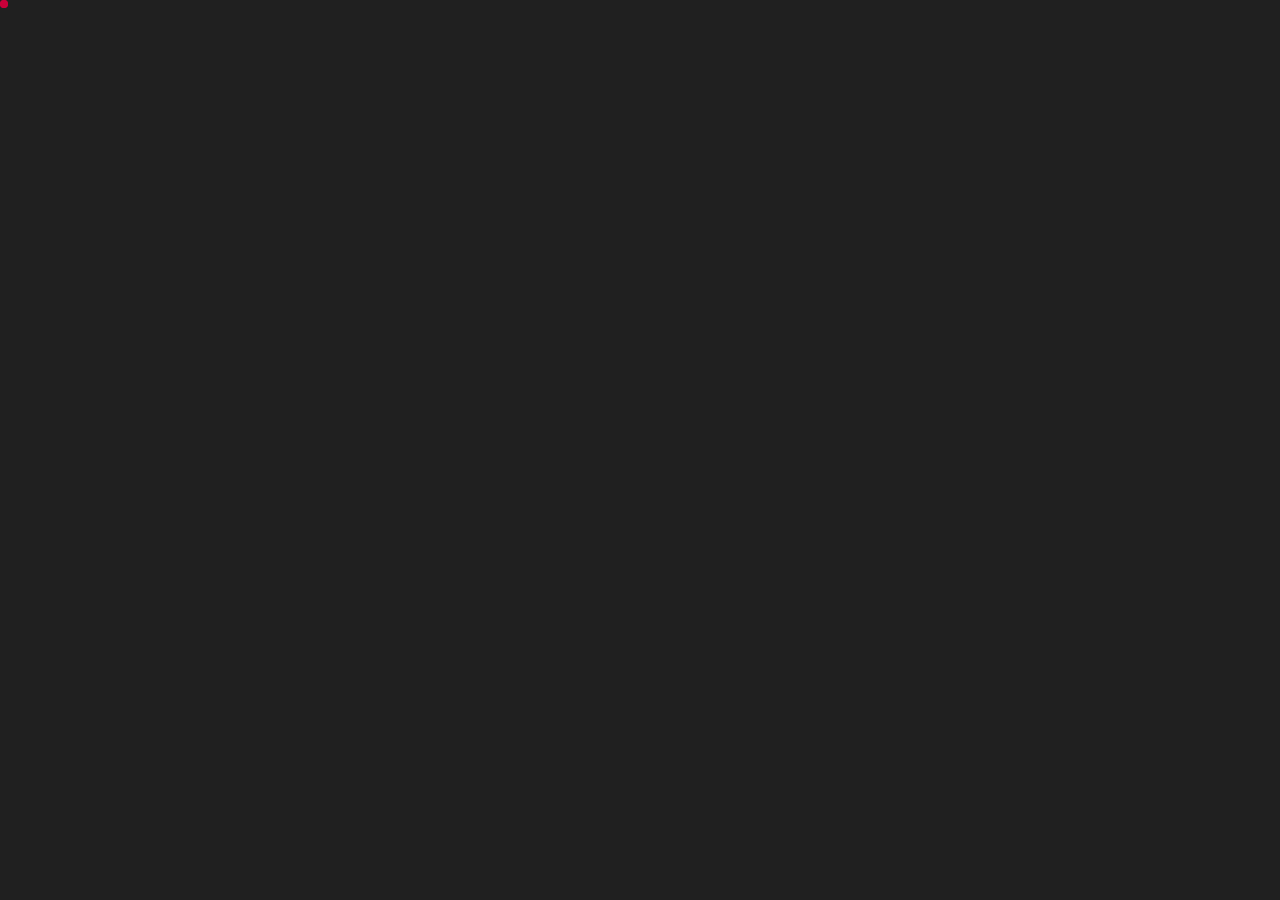
==== index.html @ 54d13640 "Add files via upload" ====
<!DOCTYPE html>
<html lang="en">

<head>
	<meta charset="UTF-8">
	<meta name="viewport" content="width=device-width, initial-scale=1.0">
	<meta name="description" content="Abinandh MJ - Portfolio" />
	<meta name="keywords"
		content="creative portfolio, online resume, personal, portfolio, professional cv, responsive portfolio, resume, resume theme, vcard" />
	<meta name="author" content="abinandh mj" />
	<title>Abinandh MJ - Portfolio</title>
	<!--favicon-img-->
	<link rel="icon" type="image/png" href="images/logo.png">
	<!--favicon-img-->
	<!--main css file should not be removed -->
	<link rel="stylesheet" href="css/index.css">
	<link rel="stylesheet" href="css/form.css">
	<!--main css file-->
	<script src="https://cdnjs.cloudflare.com/ajax/libs/gsap/3.2.6/gsap.min.js"></script>
	<!-- Font awesome 6.4.0  CDN -->
	<link rel="stylesheet" href="https://cdnjs.cloudflare.com/ajax/libs/font-awesome/6.4.0/css/all.min.css"
		integrity="sha512-iecdLmaskl7CVkqkXNQ/ZH/XLlvWZOJyj7Yy7tcenmpD1ypASozpmT/E0iPtmFIB46ZmdtAc9eNBvH0H/ZpiBw=="
		crossorigin="anonymous" referrerpolicy="no-referrer" />
</head>

<body>
	<!--contains all the div-->
	<div id="all">
		<!--mouse  follower-->
		<div class="cursor"></div>
		<!--mouse  follower-->
		<!--loader-->
		<div id="preloader" class="color"></div>
		<!--loader-end-->
		<!--link-screen-->
		<div id="breaker">
		</div>
		<div id="breaker-two">
		</div>
		<!--link-screen-->
		<!--Main-Section-->
		<!--Navigator-fullscreen-->
		<div id="navigation-content">
			<div class="logo">
				<img src="images/logo.png" alt="logo">
			</div>
			<div class="navigation-close">
				<span class="close-first"></span>
				<span class="close-second"></span>
			</div>
			<div class="navigation-links">
				<a href="#" data-text="HOME" id="home-link">HOME</a>
				<a href="#" data-text="ABOUT" id="about-link">ABOUT</a>
				<a href="#" data-text="PORTFOLIO" id="portfolio-link">PORTFOLIO</a>
				<a href="#" data-text="CONTACT" id="contact-link">CONTACT</a>
			</div>
		</div>
		<!--Navigator-Fullscreen END-->
		<!--Home Page-->
		<!--Menubar-->
		<div id="navigation-bar">
			<img src="images/logo.png" alt="logo">
			<div class="menubar">
				<span class="first-span"></span>
				<span class="second-span"></span>
				<span class="third-span"></span>
			</div>
		</div>
		<!--Menubar End-->
		<!--Header-->
		<div id="header">
			<div id="particles"></div>
			<!--Social Media Links-->
			<div class="social-media-links">
				<a href="https://www.instagram.com/iammcnandh" target="_blank"><img src="images/instagram logo.png"
						class="social-media"
						alt="instagram-logo"></a><!--Your instagram homepage link inser in place of "#"-->
				<a href="https://www.facebook.com/people/Mc-Nandh/100064316911674/?ref=py_c" target="_blank"><img
						src="images/facebook logo.png" class="social-media" alt="facebook-logo"></a>
				<a href="https://www.linkedin.com/in/abinandhmj/" target="_blank"><img src="images/linkedin logo.png"
						class="social-media" alt="linkedin-logo"></a>
				<a href="https://twitter.com/Abinandh_mj" target="_blank"><img src="images/twitter logo.png"
						class="social-media" alt="twitter-logo"></a>
				<a href="https://github.com/AbinandhMJ" target="_blank"><img src="images/github-mark-white.svg"
						class="social-media" alt="github-logo"></a>
				<a href="https://stackoverflow.com/users/18146616/abinandh-mj" target="_blank"><svg aria-hidden="true"
						alt="stackoverflow-logo" class="svg-icon iconLogoGlyphSm social-media" width="19" height="22"
						viewBox="0 0 19 22">
						<path d="M16 20v-6h2v8H0v-8h2v6h14Z" fill="#C1BEBC"></path>
						<path
							d="m12.72 0-1.57 1.17L17 9.05l1.57-1.18L12.72 0ZM4 18h10v-2H4v2Zm11.4-7.08L7.86 4.64l1.25-1.5 7.54 6.28-1.25 1.5Zm-10-1.91 8.9 4.14.82-1.78-8.9-4.14L5.4 9Zm8.63 6.27-9.9-1.67.4-1.92 9.63 1.92-.13 1.67Z"
							fill="#FFFF"></path>
					</svg></a>
			</div>
			<!--Social Media Links end-->
			<div class="header-content">
				<div class="header-content-box">
					<div class="firstline"><span class="color">Abinandh </span>MJ</div>
					<div class="secondline">
						I'm a
						<span class="txt-rotate color" data-period="1200"
							data-rotate='[ " Web Developer.", " Web Designer.", " Freelancer." ]'></span>
						<span class="slash">|</span>
					</div>
					<div class="contact">
						<a href="mailto:abinandhmurukesan@gmail.com"><img src="images/mail.png" alt="email-pic"
								class="contactpic"></a>
						<a href="tel:+919443802105"><img src="images/call.png" alt="phone-pic" class="contactpic"></a>
					</div>
				</div>
			</div>
		</div>
		<!--Header End-->
		<!--HomePage End-->
		<!--Main-Section End-->
		<!--about-->
		<div id="about">
			<div class="color-changer">
				<div class="color-panel">
					<img src="images/gear.png" alt="">
				</div>
				<div class="color-selector">
					<div class="heading">Custom Colors</div>
					<div class="colors">
						<ul>
							<li>
								<a href="#0" class="color-red " title="color-red"></a>
							</li>
							<li>
								<a href="#0" class="color-purple" title="color-purple"></a>
							</li>
							<li>
								<a href="#0" class="color-malt" title="color-malt"></a>
							</li>
							<li>
								<a href="#0" class="color-green" title="color-green"></a>
							</li>
							<li>
								<a href="#0" class="color-blue" title="color-blue"></a>
							</li>
							<li>
								<a href="#0" class="color-orange" title="color-orange"></a>
							</li>
						</ul>
					</div>
				</div>
			</div>
			<!--about content-->
			<div id="about-content">
				<div class="about-header">
					About <span class="color">Me</span>
					<span class="header-caption">Get to Know <span class="color"> me.</span></span>
				</div>
				<div class="about-main">
					<div class="about-first-paragraph wow">
						<!--about description-->
						<span class="about-first-line">
							I'm creative
							<span class="color">Web Developer</span>
							based in Kanyakumari, TamilNadu , INDIA </span>
						<br>
						<span class="about-second-line"> Engineering graduate with a strong foundation in electronics
							and
							communication. Skilled in Web Development, Python, PHP, and
							WordPress. Former Python Intern Trainee, currently a WordPress
							Developer at Digitally Agile Plus. Seeking software developer roles to
							contribute my skills and grow professionally.</span>
						<div class="cv">
							<a href="./images/Abinandh_MJ_Resume.pdf" download><button>Download <span
										class="colors">CV</span></button></a>
						</div>
					</div>
					<!--about picture-->
					<div class="about-img">
						<img src="images/profile.png" alt="Your Image">
					</div>
				</div>

			</div>
			<!--services start-->
			<div id="services">
				<div class="color-changer">
					<div class="color-panel">
						<img src="images/gear.png" alt="">
					</div>
					<div class="color-selector">
						<div class="heading">Custom Colors</div>
						<div class="colors">
							<ul>
								<li>
									<a href="#0" class="color-red " title="color-red"></a>
								</li>
								<li>
									<a href="#0" class="color-purple" title="color-purple"></a>
								</li>
								<li>
									<a href="#0" class="color-malt" title="color-malt"></a>
								</li>
								<li>
									<a href="#0" class="color-green" title="color-green"></a>
								</li>
								<li>
									<a href="#0" class="color-blue" title="color-blue"></a>
								</li>
								<li>
									<a href="#0" class="color-orange" title="color-orange"></a>
								</li>
							</ul>
						</div>
					</div>
				</div>
				<!--services header-->
				<div class="services-heading wow">
					<span class="color">My</span> Services
				</div>
				<!--services header end-->
				<!--services content-->
				<div class="services-content">
					<div class="service-one service wow">
						<div class="service-img">
							<img src="images/coding.png" alt="service-one">
						</div>
						<div class="service-description">
							<h2>Web Designing</h2>
							<p>creating visually appealing and user-friendly websites that effectively communicate your
								brand's message and value proposition.</p>
						</div>
					</div>
					<div class="service-two service wow">
						<div class="service-img">
							<img src="images/website maintenance.png" alt="service-two">
						</div>
						<div class="service-description">
							<h2>Website Maintenance</h2>
							<p>Providing ongoing maintenance services to ensure the website remains up-to-date, secure,
								and functioning properly.</p>
						</div>
					</div>
					<div class="service-three service wow">
						<div class="service-img">
							<img src="images/bulb.png" alt="service-three">
						</div>
						<div class="service-description">
							<h2>Creative Design</h2>
							<p>crafting visually stunning and user-friendly websites that effectively communicate your
								brand's message.</p>
						</div>
					</div>
				</div>
			</div>
			<!--services content end-->
			<!--services end-->
			<div id="skills">
				<div class="skills-header">
					My <span class="color"> Skills</span>
				</div>
				<div class="skills-content " style="text-align: center;">
					<div class="skill-html skill">
						<div class="skill-text">
							<div class="html">
								HTML/CSS
							</div>
						</div>
						<div class="html-prog wow prog">
							<div class="html-progress wow">95%</div>
						</div>
					</div>
					<div class="skill-html skill">
						<div class="skill-text">
							<div class="html">
								SASS/BOOTSTRAP
							</div>
						</div>
						<div class="html-prog wow prog">
							<div class="js-progress wow">90%</div>
						</div>
					</div>
					<div class="skill-html skill">
						<div class="skill-text">
							<div class="html">
								Javascript/jQuery/Ajax
							</div>
						</div>
						<div class="html-prog wow prog">
							<div class="adobe-progress wow">83%</div>
						</div>
					</div>
					<div class="skill-html skill">
						<div class="skill-text">
							<div class="html">
								Wordpress
							</div>
						</div>
						<div class="html-prog wow prog">
							<div class="php-progress wow">87%</div>
						</div>
					</div>
					<div class="skill-html skill">
						<div class="skill-text">
							<div class="html">
								PHP
							</div>
						</div>
						<div class="html-prog wow prog">
							<div class="jquery-progress wow">94%</div>
						</div>
					</div>
					<div class="skill-html skill">
						<div class="skill-text">
							<div class="html">
								PYTHON
							</div>
						</div>
						<div class="html-prog wow prog">
							<div class="seo-progress wow">84%</div>
						</div>
					</div>
				</div>
				<!--copyright-section-->
				<div class="footer">
					<div class="footer-text">
						<p style="text-align: center"> Copyright &copy;
							<script>document.write(new Date().getFullYear())</script> Ab<span class="color">!</span>nand
							MJ <span class="color
                    ">|</span> All Rights Reserved
						</p>
					</div>
				</div>
				<!--copyright-section-->
			</div>
			<!--about end-->
			<!--portfolio-->
			<div id="portfolio">
				<div class="color-changer">
					<div class="color-panel">
						<img src="images/gear.png" alt="">
					</div>
					<div class="color-selector">
						<div class="heading">Custom Colors</div>
						<div class="colors">
							<ul>
								<li>
									<a href="#0" class="color-red " title="color-red"></a>
								</li>
								<li>
									<a href="#0" class="color-purple" title="color-purple"></a>
								</li>
								<li>
									<a href="#0" class="color-malt" title="color-malt"></a>
								</li>
								<li>
									<a href="#0" class="color-green" title="color-green"></a>
								</li>
								<li>
									<a href="#0" class="color-blue" title="color-blue"></a>
								</li>
								<li>
									<a href="#0" class="color-orange" title="color-orange"></a>
								</li>
							</ul>
						</div>
					</div>
				</div>
				<div class="portfolio-header"> <span class="color"> My </span> Portfolio
					<span class="header-caption"> Some Of My <span class="color"> Works</span></span>
				</div>
				<div id="portfolio-content">
					<div class="portfolio portfolio-first">
						<div class="portfolio-image">
							<img src="images/portfolio-first.png" alt="portfolio-first">
						</div>
						<div class="portfolio-text">
							<h2>Wordpress Website</h2>
							<p>I had the opportunity to work on a WordPress project that was specifically designed for a
								hospital. This project was a complete build from scratch, which meant that I had the
								opportunity to design and develop it entirely on my own</p>
							<div class="button"><a href="http://doctorcarehousevisitservice.com/"
									target="_blank"><button><span class="index"> View Project<i
												class="gg-arrow-right"></i></span></button></a></div>
						</div>
					</div>
					<div class="portfolio portfolio-firstask">
						<div class="portfolio-image">
							<img src="images/siddhisiddha.png" alt="portfolio-first">
						</div>
						<div class="portfolio-text">
							<h2>Wordpress Website</h2>
							<p>I had the opportunity to work on a WordPress project that was specifically designed for a
								Siddha Ayurvedha hospital located at Chennai, TamilNadu. This project was a complete
								build from scratch, which meant that I had the
								opportunity to design and develop it entirely on my own</p>
							<div class="button"><a href="https://siddhisiddha.com/" target="_blank"><button><span
											class="index"> View Project<i
												class="gg-arrow-right"></i></span></button></a></div>
						</div>
					</div>
				</div>
				<!--copyright-section You Can Remove After Downloading-->
				<div class="footer">
					<div class="footer-text">
						<p style="text-align: center"> Copyright &copy;
							<script>document.write(new Date().getFullYear())</script> Ab<span class="color">!</span>nand
							MJ <span class="color
                        ">|</span> All Rights Reserved
						</p>
					</div>
				</div>
				<!--copyright-section-->
			</div>
			<!--portfolio end-->
			<!--blog-->
			<!-- <div id="blog">
            <div class="color-changer">
                <div class="color-panel">
                    <img src="images/gear.png" alt="">
                </div>
                <div class="color-selector">
                    <div class="heading">Custom Colors</div>
                    <div class="colors">
                        <ul >
                        <li>
                            <a href="#0" class="color-red " title="color-red"></a>
                        </li>
                        <li>
                            <a href="#0" class="color-purple" title="color-purple"></a>
                        </li>
                        <li>
                            <a href="#0" class="color-malt" title="color-malt"></a>
                        </li>
                        <li>
                            <a href="#0" class="color-green" title="color-green"></a>
                        </li>
                        <li>
                            <a href="#0" class="color-blue" title="color-blue"></a>
                        </li>
                        <li>
                            <a href="#0" class="color-orange" title="color-orange"></a>
                        </li>
                        </ul>
                    </div>
                </div>
                </div>
        <div class="blog-header"> Blogs</span>
            <span class ="header-caption"> My Latest <span class="color"> blog posts.</span></span></div>
            <div class="blog-content">
                 <div class="blogs">
                     <a href="#">
                     <div class="img">
                        <img src="images/post-one.jpg" alt="blog-one">
                        <div class="blog-date">8 May,20</div>
                     </div>
                     <div class="blog-text">
                         <h3>Harleys In Hawaai</h3>
                         <p>Lorem ipsum dolor sit amet consectetur adipisicing elit. Possimus alias dolore recusandae illum, corrupti quo 
                             veniam saepe aliquid! Quis voluptates ratione consequuntur vel, perferendis cum provident? Magnam fugiat voluptas
                              libero.</p>
                     </div></a>
                 </div>      
                 <div class="blogs">
                    <a href="#">
                    <div class="img">
                        <img src="images/post-two.jpg" alt="blog-two">
                        <div class="blog-date">16 Jan,20</div>
                    </div>
                    <div class="blog-text">
                        <h3>Key To Be Productive</h3>
                        <p>Lorem ipsum dolor, sit amet consectetur adipisicing elit. Incidunt maiores, 
                            recusandae cupiditate ducimus a non tempora, architecto obcaecati eaque ipsum assumenda harum dolorum iusto tenetur
                             eius eligendi dolor magnam sit!</p>
                    </div></a>
                </div>      
                <div class="blogs">
                    <a href="#">
                    <div class="img">
                        <img src="images/post-three.jpg" alt="blog-three">
                        <div class="blog-date">30 Nov,19</div>
                    </div>
                    <div class="blog-text">
                        <h3>Caffeine Addict</h3>
                        <p>Lorem ipsum, dolor sit amet consectetur adipisicing elit. Nemo nostrum impedit 
                            ipsam perspiciatis ratione sapiente quasi optio reprehenderit, labore consequuntur suscipit cum quas.
                             Officiis dolorem asperiores, ut necessitatibus quas doloremque?</p>
                    </div></a>
                </div>
                <div class="blogs">
                    <a href="#">
                    <div class="img">
                        <img src="images/post-four.jpg" alt="blog-four">
                        <div class="blog-date">6 Jul,19</div>
                    </div>
                    <div class="blog-text">
                        <h3>Web Development</h3>
                        <p>Lorem ipsum dolor sit amet consectetur adipisicing elit. Dolorem, veniam ratione quam vitae,
                             quibusdam explicabo rem debitis velit ipsa repellat, impedit nulla fuga? Amet corporis praesentium quae.
                              Sed, quibusdam necessitatibus.</p>
                    </div></a>
                </div>  
                <div class="blogs">
                    <a href="#">
                    <div class="img">
                        <img src="images/post-five.jpg" alt="blog-five">
                        <div class="blog-date">1 Jun,19</div>
                    </div>
                    <div class="blog-text">
                        <h3>Work From Home</h3>
                        <p>Lorem ipsum dolor sit amet consectetur adipisicing elit. Fuga sunt eum necessitatibus rem 
                            dignissimos nulla mollitia cumque, provident officiis non vitae? Animi aut doloremque illum, soluta hic minus 
                            sint explicabo..</p>
                    </div></a>
                </div>  
                <div class="blogs">
                    <a href="#">
                    <div class="img">
                        <img src="images/post-six.jpg" alt="blog-six">
                        <div class="blog-date">28 Feb,19</div>
                    </div>
                    <div class="blog-text">
                        <h3>Business Trip</h3>
                        <p>Lorem ipsum dolor sit amet consectetur adipisicing elit. Explicabo tempora dolorum fuga ratione, unde, 
                            ex quaerat iste numquam nemo nihil nobis rem sint quia recusandae dignissimos quos ut rerum nam.</p>
                    </div></a>
                </div>        
            </div> -->
			<!--copyright-section You Can Remove After Downloading-->
			<!-- <div class="footer">
                <div class="footer-text">
                    <p style="text-align: center"> Copyright &copy; <script>document.write(new Date().getFullYear())</script> Ab<span class="color">!</span>nand MJ <span class="color
                        ">|</span> All Rights Reserved</p>
                </div>
               </div> -->
			<!--copyright-section-->
		</div>
		<!--blog end-->
		<!--contact-->
		<div id="contact">
			<div class="color-changer">
				<div class="color-panel">
					<img src="images/gear.png" alt="">
				</div>
				<div class="color-selector">
					<div class="heading">Custom Colors</div>
					<div class="colors">
						<ul>
							<li>
								<a href="#0" class="color-red " title="color-red"></a>
							</li>
							<li>
								<a href="#0" class="color-purple" title="color-purple"></a>
							</li>
							<li>
								<a href="#0" class="color-malt" title="color-malt"></a>
							</li>
							<li>
								<a href="#0" class="color-green" title="color-green"></a>
							</li>
							<li>
								<a href="#0" class="color-blue" title="color-blue"></a>
							</li>
							<li>
								<a href="#0" class="color-orange" title="color-orange"></a>
							</li>
						</ul>
					</div>
				</div>
			</div>
			<div class="contact-header">Contact <span class="color"> Me</span>
				<div class="contact-header-caption"> <span class="color"> Get</span> In Touch.</div>
			</div>
			<div class="contact-content">
				<!--Contact form-->
				<div class="contact-form">
					<div class="form-header">
						Message Me
					</div>
					<form id="myForm" method="post" action="send-email.php">
						<div class="input-line">
							<input id="name" name="name" type="text" placeholder="Name" class="input-name" required>
							<input id="email" name="email" type="email" placeholder="Email" class="input-name" required>
						</div>
						<input id="subject" name="subject" type="text" placeholder="Subject" class="input-subject"
							required>
						<textarea id="body" name="body" class="input-textarea" placeholder="Message"
							required></textarea>
						<button class="button">
							<span type="submit" id="submit" value="send">Submit</span>
							<span class="loading"><i class="fa fa-refresh"></i></span>
							<span class="check"><i class="fa fa-check"></i></span>
						</button>
					</form>
				</div>
				<!--Contact form-->
				<!--Contact information-->
				<div class="contact-info">
					<div class="contact-info-header">
						Contact Info
					</div>
					<div class="contact-info-content">
						<div class="contect-info-content-line">
							<img src="./images/icon-name.png" class="icon" alt="name-icon">
							<div class="contact-info-icon-text">
								<h6>Name</h6>
								<p>Abinandh MJ</p>
							</div>
						</div>
						<div class="contect-info-content-line">
							<img src="./images/icon-location.png" class="icon" alt="location-icon">
							<div class="contact-info-icon-text">
								<h6>Location</h6>
								<p>Kanyakumari, TamilNadu, India</p>
							</div>
						</div>
						<div class="contect-info-content-line">
							<img src="./images/icon-phone.png" class="icon" alt="phone-icon">
							<div class="contact-info-icon-text">
								<h6>Call</h6>
								<p><a href="tel:+919443802105">+919443802105</a></p>
							</div>
						</div>

						<div class="contect-info-content-line">
							<img src="./images/icon-email.png" class="icon" alt="email-icon">
							<div class="contact-info-icon-text">
								<h6>Email</h6>
								<p><a href="mailto:abinandhmurukesan@gmail.com">abinandhmurukesan@gmail.com</a></p>
							</div>
						</div>
					</div>
					<!--Contact information end-->
				</div>
			</div>
			<!--copyright-section You Can Remove After Downloading-->
			<div class="footer">
				<div class="footer-text">
					<!-- <img src="./images/copyright.png" alt="copyright-img" class="images" height="14px"> -->
					<p style="text-align: center"> Copyright &copy;
						<script>document.write(new Date().getFullYear())</script> Ab<span class="color">!</span>nand MJ
						<span class="color
                                ">|</span> All Rights Reserved
					</p>
				</div>
			</div>
			<!--copyright-section-->
		</div>
		<!--contact end-->
	</div>
	<!--all the divisions-->
	<script src="js/jquery.min.js"></script>
	<script src="js/particles.js"></script>
	<script src="js/particles.min.js"></script>
	<script src="js/index.js"></script>
	<script src="js/validate.js"></script>
	<script src="js/form.js"></script>
	<!--particles script-->
	<script>
		particlesJS("particles", { "particles": { "number": { "value": 40, "density": { "enable": true, "value_area": 800 } }, "color": { "value": "#ffffff" }, "shape": { "type": "circle", "stroke": { "width": 0, "color": "#000000" }, "polygon": { "nb_sides": 5 }, "image": { "src": "img/github.svg", "width": 100, "height": 100 } }, "opacity": { "value": 0.5, "random": false, "anim": { "enable": false, "speed": 1, "opacity_min": 0.1, "sync": false } }, "size": { "value": 3, "random": true, "anim": { "enable": false, "speed": 40, "size_min": 0.1, "sync": false } }, "line_linked": { "enable": true, "distance": 150, "color": "#ffffff", "opacity": 0.4, "width": 1 }, "move": { "enable": true, "speed": 6, "direction": "none", "random": false, "straight": false, "out_mode": "out", "bounce": false, "attract": { "enable": false, "rotateX": 600, "rotateY": 1200 } } }, "interactivity": { "detect_on": "canvas", "events": { "onhover": { "enable": true, "mode": "repulse" }, "onclick": { "enable": true, "mode": "push" }, "resize": true }, "modes": { "grab": { "distance": 400, "line_linked": { "opacity": 1 } }, "bubble": { "distance": 400, "size": 40, "duration": 2, "opacity": 8, "speed": 3 }, "repulse": { "distance": 200, "duration": 0.4 }, "push": { "particles_nb": 4 }, "remove": { "particles_nb": 2 } } }, "retina_detect": true });
	</script>

</body>

</html>
---- css/index.css ----
@import url('https://fonts.googleapis.com/css?family=Raleway:300&display=swap');
@import url('https://fonts.googleapis.com/css?family=Monoton&display=swap');
@import url('https://fonts.googleapis.com/css?family=Poppins:500&display=swap');

* {
    padding: 0%;
    margin: 0%;
    box-sizing: border-box;
}

::-webkit-scrollbar {
    width: 4px;
    color: #c70039;
    transition: all .4s ease;
}

::-webkit-scrollbar-thumb {
    background: #c70039;
    border-radius: 4px;
    width: 4px;
    transition: all .4s ease;
}

::-webkit-scrollbar-track {
    background: #101010;
    border-radius: 4px;
    width: 4px;
}

input::-webkit-outer-spin-button,
input::-webkit-inner-spin-button {
    -webkit-appearance: none;
    margin: 0;
}

/* Firefox */
input[type=number] {
    -moz-appearance: textfield;
}

html {
    background: #101010;

}

/* #loader{
      display: flex;
      align-items: center;
      justify-content: center;
      flex-direction: column;
      height:100vh;
      position: fixed;
      z-index:100;
      font-family: poppins;
      background-color: #202020;
      color: whitesmoke;
      font-size: 70px;
      width: 100%;
  } */

#preloader {
    position: fixed;
    inset: 0;
    z-index: 9999;
    overflow: hidden;
    background: #202020;
    transition: all 0.6s ease-out;
    width: 100%;
    height: 100vh;
}

#preloader:before,
#preloader:after {
    content: "";
    position: absolute;
    border: 4px solid rgb(199, 0, 57);
    border-radius: 50%;
    animation: animate-preloader 2s cubic-bezier(0, 0.2, 0.8, 1) infinite;
}

#preloader:after {
    animation-delay: -0.5s;
}

@keyframes animate-preloader {
    0% {
        width: 10px;
        height: 10px;
        top: calc(50% - 5px);
        left: calc(50% - 5px);
        opacity: 1;
    }

    100% {
        width: 72px;
        height: 72px;
        top: calc(50% - 36px);
        left: calc(50% - 36px);
        opacity: 0;
    }
}

body {
    user-select: none;
    height: auto;
    overflow-x: hidden;
    width: 100%;
    background: #171717;
}

#header {
    background: #171717;
    height: 100vh;
    width: 100%;
    ;
    overflow: hidden;
    animation: scale 1.5s ease;
    position: relative;
    display: block;
}

#particles {
    position: absolute;
    top: 0;
    left: 0;
    height: 100%;
    width: 100vw;
    background-size: cover;
    background-position: 50% 50%;
    display: block;
}

#navigation-content {
    height: 100vh;
    width: 100%;
    position: fixed;
    z-index: 5;
    background-color: #020202;
    transform: translateY(-200%);
    display: flex;
    flex-direction: column;
    align-items: center;
    justify-content: center;
}

#navigation-bar {
    position: fixed;
    height: 100px;
    width: 100%;
    z-index: 3;
    padding: 10px;
    background: transparent;
    overflow: hidden;
}

.menubar {
    position: absolute;
    right: 4%;
    top: 40%;
    cursor: pointer;
    opacity: .8;
    transition: all .4s ease;
}

.menubar span {
    position: relative;
    background-color: transparent;
    height: 2px;
    width: 20px;
    display: block;
    margin: 6px;
    border-radius: 20px;
}

.menubar .first-span {
    width: 35px;
}

.menubar .first-span::before {
    content: "";
    position: absolute;
    height: 100%;
    width: 50%;
    top: 0;
    right: 0;
    background-color: whitesmoke;
    transition: all .5s ease;

}

.menubar .second-span {
    width: 35px;
}

.menubar .second-span::before {
    content: "";
    position: absolute;
    height: 100%;
    width: 75%;
    top: 0;
    right: 0;
    background-color: whitesmoke;
    transition: all .3s ease;
}

.menubar .third-span {
    width: 35px;
}

.menubar .third-span::before {
    content: "";
    position: absolute;
    height: 100%;
    width: 100%;
    top: 0;
    right: 0;
    background-color: whitesmoke;
    transition: all .3s ease;
}

.menubar:hover .second-span::before,
.menubar:hover .first-span::before {
    width: 100%;
}

.menubar:hover {
    opacity: 1;
}

.close-first,
.close-second {
    height: 2px;
    width: 35px;
    background-color: whitesmoke;
    display: block;
    margin: 4px;
    cursor: pointer;
    padding: 1px;
    border-radius: 20px;
}

.close-first {
    transform: rotate(45deg);
}

.close-second {
    transform: rotate(-45deg);
}

.navigation-close {
    position: absolute;
    top: 6%;
    right: 4%;
    padding: 10px;
    cursor: pointer;
    transition: all.3s ease;
    opacity: .8;
}

.navigation-close:hover {
    opacity: 1;
    transform: rotate(90deg);
}

.logo img {
    height: 80px;
    position: absolute;
    top: 3%;
    left: 2.5%;
    opacity: .8;
    z-index: 2;
    cursor: pointer;
    transition: all .4s ease;
}

.logo img:hover {
    opacity: 1;
    transform: rotate(-45deg);
}

#navigation-bar img {
    height: 80px;
    position: absolute;
    ;
    top: 15%;
    left: 2.5%;
    opacity: .8;
    transition: all .4s ease;
}

#navigation-bar img:hover {
    opacity: 1;
    transform: rotate(-45deg);
}

.header-image img {
    height: 100vh;
    float: right;
}

.header-image {
    float: right;
    height: auto;
    background-size: cover;
    background-position: center;
    width: 40%;
    height: 100vh;

}

.header-content {
    height: 100vh;
    width: 100%;
    float: left;
    display: flex;
    position: absolute;
    align-items: center;
    justify-content: center;
    color: whitesmoke;
    font-family: raleway;
    font-weight: 400;
    letter-spacing: 1px;
    flex-direction: column;
    font-size: 50px;
    z-index: 1;
}

.header-content-box {
    z-index: 2;
    text-align: center;
    height: auto;
    padding-right: 60px;
    width: auto;

}

.header-content .firstline {
    z-index: 2;
    font-weight: 700;
    font-family: poppins;
    font-size: 65px;
}

.header-content .secondline {
    z-index: 2;
    font-size: 30px;
    padding-top: 20px;
    font-weight: 500;
    color: rgb(255, 255, 255, .8);
}

.slash {
    animation-name: animateslash;
    animation-duration: .8s;
    animation-iteration-count: infinite;
    animation-play-state: running;
}

@keyframes animateslash {
    0% {
        opacity: 1;
        z-index: 2;
    }

    100% {
        opacity: 0;
        z-index: 0;
    }
}

@-webkit-keyframes animateslash {
    0% {
        opacity: 1;
        z-index: 2;
    }

    100% {
        opacity: 0;
        z-index: 0;
    }
}

.social-media-links {
    height: 100vh;
    position: absolute;
    z-index: 2;
    padding: 60px;
    width: auto;
    display: flex;
    flex-direction: column;
    align-items: center;
    justify-content: center;
}

.social-media {
    color: white;
    width: 21px;
    ;
    opacity: .6;
    margin: 8px;
    transition: all .4s ease;
}

.social-media:hover {
    opacity: 1;
    transform: scale(1.1);
}

.navigation-links {
    display: flex;
    align-items: center;
    justify-content: center;
    flex-direction: column;
    font-family: poppins;
}

.navigation-links a {
    padding: 10px;
    text-decoration: none;
    color: white;
    font-size: 30px;
    opacity: .7;
    transition: all .4s ease;
}

.navigation-links a:hover {
    opacity: 1;
}

.navigation-links a::before {
    content: "";
    position: absolute;
    top: 50%;
    left: 50%;
    display: flex;
    justify-content: center;
    transform: translate(-50%, -50%);
    align-items: center;
    font-size: 5em;
    font-weight: 400;
    font-family: monoton;
    color: rgb(255, 255, 255, .1);
    z-index: 1;
    pointer-events: none;
    opacity: 0;
    letter-spacing: 100px;
    transition: all .4s ease;
}

.navigation-links a:hover::before {
    content: attr(data-text);
    opacity: 1;
    letter-spacing: 10px;
}

.contact {
    display: flex;
    position: absolute;
    width: 10%;
    right: 0;
    top: 0;
    height: 100%;
    align-items: center;
    justify-content: center;
    flex-direction: column;
    z-index: 3;
}

.contact a {
    z-index: 3;
}

.contact img {
    margin: 10px;
    height: 30px;
    opacity: .6;
    transition: all .4s ease;
}

.contact img:hover {
    opacity: 1;
    transform: scale(1.1);
}

#breaker {
    height: 100vh;
    width: 200%;
    background-color: #c70039;
    opacity: 1;
    animation: breakeranimate 2s linear;
    display: none;
    transition: all .4s ease;
    border-radius: 5px;
    z-index: 10;
    position: fixed;
}

@keyframes breakeranimate {
    0% {
        transform: translateX(-100%)
    }

    50% {
        transform: translateX(0%)
    }

    100% {
        transform: translateX(100%)
    }
}

@-webkit-keyframes breakeranimate {
    0% {
        transform: translateX(-100%)
    }

    50% {
        transform: translateX(0%)
    }

    100% {
        transform: translateX(100%)
    }
}

.color {
    color: #c70039;
    transition: all .4s ease;
}

#about {
    background-color: #101010;
    display: none;
    width: 100%;
    height: auto;
    overflow: hidden;
}

@keyframes scale {
    0% {
        transform: scale(.6);
    }

    100% {
        transform: scale(1);
    }
}

@-webkit-keyframes breakeranimate {
    0% {
        transform: scale(.6);
    }

    100% {
        transform: scale(1);
    }
}

#about-content {
    display: flex;
    flex-direction: column;
    align-items: center;
    color: whitesmoke;
    justify-content: center;
    height: auto;
    width: 100%;
    padding: 30px;
}

.about-header {
    height: auto;
    width: 100%;
    text-align: center;
    align-items: center;
    justify-content: center;
    font-size: 45px;
    font-family: raleway;
    color: whitesmoke;
    padding: 10px;
    padding-bottom: 30px;
    padding-top: 60px;
    font-weight: 900;
}

.about-first-paragraph {
    color: whitesmoke;
    justify-content: center;
    font-size: 20px;
    font-family: poppins;
    width: 50%;
    padding: 30px;
    font-weight: 400;
}

.about-first-paragraph .color {
    font-size: 40px;
}

.about-first-line {
    font-size: 35px;
    opacity: 1;
    margin-bottom: 10px;
    display: block;
}

.about-second-line {
    opacity: .8;
    font-size: 18px;
    font-weight: 200;
}

.about-main {
    display: flex;
    align-items: center;
    justify-content: center;
    width: 100vw;
    height: auto;
    padding-left: 50px;
    padding-right: 50px;
    flex-direction: row;
}

.about-img img {
    width: 100%;
    height: 380px;
    padding: 30px;
    border-radius: 40px;
    object-fit: contain;
}

.about-img {
    width: 550px;
    height: auto;
    padding: 30px;
    padding-top: 10px;
    border-radius: 40px;
    object-fit: contain !important;
}

#about-content a {
    text-decoration: none;
    font-family: aileron;
    font-weight: 400;
    font-size: 35px;
    color: #c70039;
    transition: all .4s ease;
}

.cv {
    padding-top: 40px;
}

.cv a button {
    background: transparent;
    border: none;
    padding: 15px 30px;
    color: whitesmoke;
    background: #c70039;
    outline: none;
    font-size: 20px;
    font-family: aileron;
    border-radius: 4px;
    font-weight: 400;
    cursor: pointer;
    position: relative;
    transition: all .4s ease;

}

.cv a button:hover {
    opacity: 1;
    transform: scale(1.05);
}

#services {
    position: relative;
}

.services-heading {
    height: auto;
    width: 100%;
    text-align: center;
    align-items: center;
    justify-content: center;
    font-size: 45px;
    font-family: raleway;
    color: whitesmoke;
    padding: 10px;
    padding-bottom: 30px;
    padding-top: 30px;
    font-weight: 900;

}

.about-first-paragraph {
    display: flex;
    align-items: center;
    justify-content: center;
    flex-direction: column;
}

.colors {
    color: whitesmoke;
}

.services-content {
    height: auto;
    width: 100%;
    overflow: hidden;
    text-align: center;
    padding: 2.5%;
}

.service {
    height: 380px;
    width: 28%;
    margin: 1.5%;
    background-color: #191919;
    display: inline-block;
    box-shadow: 0px 0px 25px rgb(0, 0, 0, .05);
    position: relative;
    text-align: center;
    z-index: 2;
    border-radius: 10px;
    overflow: hidden;
    animation: opacity 1.4s ease;
}

.service-img {
    text-align: center;
}

.service-img img {
    display: inline-block;
    z-index: 2;
    position: relative;
    margin: 20px;
    border-radius: 30%;
    padding: 10px;
    border: 0px solid #c70039;
    background: #c70039;
    box-shadow: 0px 0px 0px 0px #c70039;
    height: 100px;
    transition: all .8s ease;
}

.service:hover .service-img img {
    box-shadow: 0px 0px 0px 400px #c70039;
}

.service-description {
    font-family: poppins;
    color: whitesmoke;
    position: relative;
    display: inline-block;
    z-index: 2;
}

.service-description h2 {
    padding: 10px;
    margin: 5px;
    font-weight: 200;
    font-size: 25px;
}

.service-description p {
    padding: 10px;
    font-weight: 200;
    font-size: 16px;
    opacity: .8;
}

#skills {
    width: 100%;
    height: auto;
}

.skills-header {
    height: auto;
    width: 100%;
    text-align: center;
    align-items: center;
    justify-content: center;
    font-size: 45px;
    font-family: raleway;
    color: whitesmoke;
    padding: 10px;
    padding-bottom: 30px;
    padding-top: 30px;
    font-weight: 900;
}

.skills-content {
    height: auto;
    width: 100%;
    margin-top: 20px;
    margin-bottom: 80px;
}

.skill-html {
    height: auto;
    width: 45%;
    padding: 0%;
    position: relative;
    font-family: poppins;
    color: whitesmoke;
    display: inline-block;
    padding: 1.5%;
}

.skill-text {
    width: 80%;
    position: relative;
    height: 50px;
}

.html {
    display: inline-block;
    position: absolute;
    left: 5%;
    top: 30%;
}

.html-prog {
    width: 100%;
    height: 40px;
    border-radius: 10px;
    background: #191919;
    box-shadow: 0px 0px 25px rgb(0, 0, 0, .1);
    position: relative;
    overflow: hidden;
}

.html-progress {
    position: absolute;
    top: 10%;
    left: 1%;
    height: 80%;
    display: flex;
    align-items: center;
    justify-content: center;
    transition: all .4s ease;
    width: 95%;
    border-radius: 10px;
    background: #c70039;
}

.js-progress {
    position: absolute;
    top: 10%;
    left: 1%;
    height: 80%;
    display: flex;
    align-items: center;
    font-family: poppins;
    justify-content: center;
    transition: all .4s ease;
    width: 90%;
    border-radius: 10px;
    background: #c70039;
}

.adobe-progress {
    position: absolute;
    top: 10%;
    left: 1%;
    height: 80%;
    display: flex;
    align-items: center;
    justify-content: center;
    transition: all .4s ease;
    width: 83%;
    border-radius: 10px;
    background: #c70039;
}

.php-progress {
    position: absolute;
    top: 10%;
    left: 1%;
    height: 80%;
    display: flex;
    align-items: center;
    justify-content: center;
    width: 85%;
    border-radius: 10px;
    background: #c70039;
    transition: all .4s ease;
}

.jquery-progress {
    position: absolute;
    top: 10%;
    left: 1%;
    height: 80%;
    display: flex;
    align-items: center;
    justify-content: center;
    transition: all .4s ease;
    width: 94%;
    border-radius: 10px;
    background: #c70039;
}

.seo-progress {
    position: absolute;
    top: 10%;
    left: 1%;
    height: 80%;
    display: flex;
    align-items: center;
    justify-content: center;
    width: 84%;
    border-radius: 10px;
    transition: all .4s ease;
    background: #c70039;
}

.portfolio-header {
    height: auto;
    width: 100%;
    text-align: center;
    align-items: center;
    justify-content: center;
    font-size: 45px;
    font-family: raleway;
    transition: all .4s ease;
    color: whitesmoke;
    padding: 10px;
    padding-bottom: 30px;
    padding-top: 60px;
    font-weight: 900;
}

.header-caption {
    opacity: .8;
    display: block;
    font-size: 20px;
    font-family: raleway;
    padding: 8px;
    padding-top: 15px;
    color: whitesmoke;
    font-weight: 400;
}

.portfolio {
    height: auto;
    width: 100%;
    display: flex;
    flex-direction: row;
    align-items: center;
    justify-content: center;
    padding: 1.5%;
    padding-right: 2%;
    padding-top: 50px;
    padding-bottom: 40px;
}

.portfolio-text {
    width: 40%;
    padding-left: 1%;
    margin: 1%;
    margin-left: -40px;
    margin-top: 160px;
    z-index: 3;
    opacity: 1;
    background: #080808;
    padding-top: 10px;
    padding-bottom: 10px;
}

.portfolio-text h2 {
    font-size: 35px;
    font-family: poppins;
    font-weight: 200;
    padding: 20px;
    color: #c70039;
    transition: all .4s ease;
}

.portfolio-text p {
    font-size: 16px;
    opacity: .8;
    font-family: poppins;
    font-weight: 200;
    padding: 20px;
}

.portfolio-text button {
    font-size: 16px;
    opacity: .8;
    font-family: poppins;
    font-weight: 200;
    padding: 10px 20px;
    background: transparent;
    color: #c70039;
    transition: all .4s ease;
    outline: none;
    margin: 20px;
    border: 1.5px solid #c70039;
    cursor: pointer;
    overflow: hidden;
    position: relative;
    transition: all .4s ease;
}

.portfolio-text button::before {
    content: "";
    position: absolute;
    width: 0%;
    height: 200%;
    transform: rotate(-15deg) translateY(-20px);
    top: 0;
    left: 0;
    z-index: 3;
    background: #c70039;
    transition: all .7s ease;
}

.portfolio-text button:hover {
    opacity: 1;
    color: whitesmoke;
}

button:hover .index {
    position: relative;
    z-index: 4;
}

.portfolio-text button:hover::before {
    opacity: 1;
    width: 120%;
}

.button {
    text-align: center;
}

.portfolio-image img {
    height: 400px;
    width: 100%;
    position: relative;
}

.portfolio-image {
    height: 400px;
    width: 40%;
}

.portfolio-image img::before {
    content: "";
    height: 100%;
    width: 100%;
    background: #c70039;
    opacity: .1;
    top: 0;
    left: 0;
    transition: all .4s ease;
    position: absolute;
    z-index: 2;
}

#portfolio-content {
    width: 100%;
    display: flex;
    height: auto;
    flex-direction: column;
    justify-content: center;
    overflow: hidden;
}

#portfolio {
    display: none;
    height: auto;
    overflow-x: hidden;
    background-color: #101010;
    width: 100%;
    color: whitesmoke;
}

.cursor {
    height: 50px;
    width: 50px;
    display: block;
    border-radius: 50%;
    border: 1px solid whitesmoke;
    background: transparent;
    pointer-events: none;
    position: fixed;
    top: -25px;
    left: -25px;
    z-index: 10;
    opacity: .6;
    transition: scale .5s ease;
}

.cursor-small {
    height: 50px;
    width: 50px;
    display: block;
    border-radius: 50%;
    border: 1px solid whitesmoke;
    background: transparent;
    pointer-events: none;
    position: fixed;
    top: -25px;
    left: -25px;
    z-index: 10;
    opacity: .6;
    transition: scale .4s ease;
}

#contact {
    display: none;
    height: auto;
    text-align: center;
    width: 100%;
    background: #101010;
    position: relative;
}

.contact-header {
    height: auto;
    width: 100%;
    text-align: center;
    align-items: center;
    justify-content: center;
    font-size: 45px;
    font-family: raleway;
    color: whitesmoke;
    padding: 10px;
    padding-bottom: 30px;
    padding-top: 60px;
    font-weight: 900;
}

.contact-header-caption {
    padding: 10px;
    color: whitesmoke;
    opacity: .9;
    font-family: raleway;
    font-size: 18px;
}

.contact-content {
    width: 90%;
    margin: auto;
    height: auto;
    display: flex;
    flex-direction: row;
    align-items: center;
    justify-content: center;
}

.contact-info {
    width: 40%;
    height: 500px;
    background: url(../images/contact-back.jpg);
    background-position: center;
    background-size: cover;
    border-radius: 16px;
    margin-bottom: 50px;
    position: relative;
    overflow: hidden;
}

.contact-info::before {
    content: "";
    width: 100%;
    height: 100%;
    position: absolute;
    top: 0;
    left: 0;
    background: #101010;
    opacity: .8;
    pointer-events: none;
}

.contact-form {
    height: 550px;
    padding-right: 40px;
    width: 60%;
    display: flex;
    flex-direction: column;
}

form {
    display: flex;
    flex-direction: column;
    height: auto;
    width: auto;
    align-items: center;
    position: relative;
}

.input-line {
    width: 100%;
    height: auto;
    display: flex;
    flex-direction: row;
    align-items: center;
    justify-content: center;
}

.input-name {
    width: 40%;
    padding: 10px 20px;
    margin: 14px;
    border-radius: 8px;
    outline: none;
    background: #050505;
    border: none;
    color: whitesmoke;
    font-family: poppins;
    font-size: 18px;
}

.form-header {
    font-size: 24px;
    font-family: poppins;
    font-weight: 400;
    color: whitesmoke;
    padding: 28px;
}

.input-subject {
    width: 84%;
    padding: 10px 20px;
    margin: 24px;
    border-radius: 8px;
    outline: none;
    background: #050505;
    border: none;
    color: whitesmoke;
    font-family: poppins;
    font-size: 18px;
}

.input-textarea {
    width: 84%;
    padding: 10px 20px;
    margin: 15px;
    height: 150px;
    border-radius: 8px;
    outline: none;
    background: #050505;
    border: none;
    color: whitesmoke;
    font-family: poppins;
    font-size: 18px;
}

form button {
    padding: 8px 24px;
    font-family: poppins;
    font-size: 20px;
    color: whitesmoke;
    background: #BB0035;
    opacity: .8;
    margin: 20px;
    cursor: pointer;
    border: none;
    border-radius: 8px;
    transition: all .4s ease;
}

form button:hover {
    opacity: 1;
}

.contact-info-header {
    position: relative;
    z-index: 2;
    font-size: 24px;
    font-family: poppins;
    font-weight: 400;
    color: whitesmoke;
    padding: 30px;
}

.contect-info-content-line {
    height: auto;
    padding: 10px;
    position: relative;
    z-index: 2;
    display: flex;
    flex-direction: row;
    align-items: center;
    text-align: left;
    margin-left: 100px;
}

.contact-info-icon-text {
    color: whitesmoke;
    padding: 15px;
    font-family: poppins;
}

.contact-info-icon-text h6 {
    font-size: 15px;
    opacity: .8;
}

.contact-info-icon-text p {
    font-size: 14px;
    opacity: .7;
}

.contact-info-icon-text p>a {
    text-decoration: none;
    color: #fff;
}

.icon {
    height: 40px;
    opacity: .8;
}

.footer {
    background: #080808;
    width: 100%;
    padding: 20px;
    color: whitesmoke;
    display: flex;
    flex-direction: row;
    font-family: poppins;
    align-items: center;
    justify-content: center;
}

.footer .footer-text {
    position: relative;
    display: inline;
    font-size: 18px;
    font-weight: 400;
    opacity: 1;
}

.color-changer {
    height: auto;
    width: auto;
    display: flex;
    flex-direction: row;
    position: fixed;
    right: -150px;
    top: 40%;
    z-index: 4;
    color: black;
    transition: all .4s ease;
}

.color-changer-active {
    right: 0px;
    transition: all .4s ease;
}

.color-panel {
    height: 45px;
    cursor: pointer;
    width: 45px;
    display: flex;
    align-items: center;
    justify-content: center;
    border-bottom-left-radius: 3px;
    border-top-left-radius: 3px;
    background: whitesmoke;
}

.color-panel img {
    height: 40px;
    width: 40px;
    padding: 2px;
    animation: rotate 2s linear infinite;
}

.colors ul {
    display: flex;
    flex-wrap: wrap;
    height: auto;
    max-width: 150px;
    text-align: center;
    justify-content: center;
    margin-top: 10px;
}

.colors li {
    height: 30px;
    width: 30px;
    margin: 5px;
    border-radius: 20%;
    position: relative;
    overflow: hidden;
}

.colors li a {
    position: absolute;
    top: 0;
    left: 0;
    height: 100%;
    width: 100%;
}

.color-red {
    background: #c70039;
}

.color-purple {
    background: #481380;
}

.color-green {
    background: #04A777;
}

.color-blue {
    background: #035aa6;
}

.color-malt {
    background: #00909e;
}

.color-orange {
    background: #dd7631;
}

@keyframes rotate {
    0% {
        transform: rotate(0deg);
    }

    100% {
        transform: rotate(360deg);
    }
}

@-webkit-keyframes rotate {
    0% {
        transform: rotate(0deg);
    }

    100% {
        transform: rotate(360deg);
    }
}

.color-selector {
    height: auto;
    width: 150px;
    padding: 10px;
    background: whitesmoke;
    font-family: poppins;
    font-size: 16px;
    display: flex;
    color: black;
    flex-direction: column;
    align-items: center;
    justify-content: center;
}

.color-selector li {
    list-style: none;
}

/*

For devices with smaller width like mobile phone


*/





@media only screen and (max-width: 550px) {
    .header-content {
        height: 100vh;
        width: 100%;
        float: left;
        display: flex;
        align-items: center;
        justify-content: center;
        flex-direction: column;
        color: whitesmoke;
        font-family: raleway;
        font-weight: 500;
        letter-spacing: 2px;
        font-size: 40px;
    }

    .contact {
        display: none;
    }

    .header-image {
        float: right;
        height: auto;
        width: 0%;
    }

    .social-media-links {
        width: 100%;
        left: 0;
        bottom: 0;
        position: absolute;
        padding: 10px;
        height: auto;
        display: flex;
        flex-direction: row;
        align-items: center;
        justify-content: center;
    }

    .header-content-box {
        padding-left: 0px;
        z-index: 2;
        text-align: center;
    }

    #contact {
        display: none;
    }

    #breaker {
        height: 50vh;
        width: 200%;
        background-color: #c70039;
        opacity: 1;
        animation: breakeranimate 2s linear;
        display: none;
        transition: all .4s ease;
        z-index: 10;
        position: fixed;
    }

    @keyframes breakeranimate {
        0% {
            transform: translateX(-100%)
        }

        50% {
            transform: translateX(0%)
        }

        100% {
            transform: translateX(100%)
        }
    }

    @-webkit-keyframes breakeranimate {
        0% {
            transform: translateX(-100%)
        }

        50% {
            transform: translateX(0%)
        }

        100% {
            transform: translateX(100%)
        }
    }

    .header-content-box {
        z-index: 2;
        text-align: center;
        height: auto;
        padding-right: 0px;
        width: auto;

    }

    #about-content {
        display: flex;
        flex-direction: column;
        align-items: center;
        color: whitesmoke;
        justify-content: center;
        height: auto;
        width: 100%;
        padding: 30px;
    }

    .about-header {
        color: whitesmoke;

        justify-content: center;
        font-size: 35px;
        font-family: raleway;
        padding: 10px;
        font-weight: 900;
    }

    .about-first-paragraph {
        color: whitesmoke;
        justify-content: center;
        font-size: 20px;
        font-family: poppins;
        width: 95%;
        padding: 10px;
        font-weight: 400;
    }

    .about-first-paragraph .color {
        font-size: 30px;
    }

    .about-first-line {
        font-size: 28px;
        opacity: 1;
        margin-bottom: 10px;
        display: block;
    }

    .about-second-line {
        opacity: .8;
        font-size: 15px;
    }

    .about-main {
        display: flex;
        align-items: center;
        justify-content: center;
        width: 100vw;
        height: auto;
        padding-left: 10px;
        padding-right: 10px;
        flex-direction: column-reverse;
    }

    .about-img img {
        width: 280px;
        height: 220px;
        padding: 5px;
        border-radius: 10%;
    }

    .about-img {
        width: 100%;
        height: 250px;
        text-align: center;
        overflow: hidden;
        border-radius: 10%;
        object-fit: contain;
    }

    .service {
        height: 320px;
        width: 90%;
        margin: 1.5%;
        background-color: #191919;
        display: inline-block;
        box-shadow: 0px 0px 25px rgb(0, 0, 0, .1);
        position: relative;
        text-align: center;
        z-index: 2;
        border-radius: 10px;
        overflow: hidden;
    }

    .service-img img {
        display: inline-block;
        z-index: 2;
        position: relative;
        margin: 20px;
        border-radius: 30%;
        padding: 10px;
        height: 80px;
        transition: all .8s ease;
    }

    .skill {
        width: 80%;
    }

    .prog {
        height: 30px;
    }

    .skills-content {
        height: auto;
        width: 100%;
        margin-top: 20px;
        margin-bottom: 15px;
    }

    .portfolio {
        height: auto;
        width: 100%;
        display: flex;
        flex-direction: column;
        align-items: center;
        justify-content: center;
        padding: 1.5%;
        padding-right: 2%;
        padding-top: 50px;
        padding-bottom: 40px;
    }

    .portfolio-text {
        width: 90%;
        padding-left: 0%;
        margin: 0%;
        margin-left: 0px;
        margin-top: 0px;
        z-index: 1;
        background: #070707;
        padding-top: 10px;
        padding-bottom: 10px;
    }

    .portfolio-image {
        position: relative;
    }

    .portfolio-text h2 {
        font-size: 22px;
        font-family: poppins;
        font-weight: 200;
        padding: 10px;
    }

    .portfolio-text p {
        font-size: 15px;
        opacity: .8;
        font-family: poppins;
        font-weight: 200;
        padding: 15px;
    }

    .cursor {
        display: none;
    }

    .service:hover .service-img img {
        box-shadow: 0px 0px 0px 0px #c70039;
    }

    .portfolio-image img {
        height: 300px;
        width: 100%;
    }

    .portfolio-image {
        height: 300px;
        width: 90%;
    }

    #navigation-bar img {
        height: 80px;
        position: absolute;
        top: 15%;
        left: 2.5%;
        opacity: .8;
        transition: all .4s ease;
        display: none;
    }

    .blogs {
        height: auto;
        width: 90%;
        margin: 10px;
        margin-top: 20px;
        margin-bottom: 20px;
        position: relative;
    }

    .blogs .img {
        height: 80%;
        width: 100%;
        overflow: hidden;
        transition: all .65s ease;
        position: relative;
    }

    .blog-date {
        position: absolute;
        left: 0;
        bottom: 0;
        color: whitesmoke;
        font-size: 18px;
        text-align: center;
        font-weight: 400;
        font-family: poppins;
        padding: 3px;
        width: 35%;
        height: auto;
    }

    .blogs .img img {
        height: 100%;
        width: 100%;
        transition: all .65s ease;
    }

    .blog-text {
        height: auto;
        width: 100%;
        text-align: center;
        vertical-align: center;
        font-family: poppins;
        color: whitesmoke;
        background-color: #000000;
        transition: all .5s ease;
    }

    .blog-text h3 {
        font-size: 24px;
        font-weight: 200;
        height: 15%;
        padding: 10px;
        letter-spacing: 1px;
    }

    .blog-text p {
        font-size: 15px;
        opacity: .9;
        font-weight: 200;
        height: 85%;
        padding: 20px;
        letter-spacing: 1px;
    }

    .blogs:hover .img {
        transform: translateY(0%);
    }

    .blogs:hover .blog-text {
        transform: translateY(0%);
    }

    .contact-content {
        width: 90%;
        margin: auto;
        height: auto;
        display: flex;
        flex-direction: column;
        align-items: center;
        justify-content: center;
    }

    .contact-info {
        width: 90%;
        height: 500px;
        background-position: center;
        background-size: cover;
        border-radius: 16px;
        margin-bottom: 25px;
        position: relative;
        overflow: hidden;
    }

    .contact-info::before {
        content: "";
        width: 100%;
        height: 100%;
        position: absolute;
        top: 0;
        left: 0;
        background: #101010;
        opacity: .7;
        pointer-events: none;
    }

    .contact-form {
        height: auto;
        width: 90%;
        display: flex;
        padding-bottom: 40px;
        padding-right: 0px;
        flex-direction: column;
    }

    form {
        display: flex;
        flex-direction: column;
        height: auto;
        width: auto;
        align-items: center;
        position: relative;
    }

    .input-line {
        width: 100%;
        height: auto;
        display: flex;
        flex-direction: column;
        align-items: center;
        justify-content: center;
    }

    .input-name {
        width: 90%;
        padding: 10px 20px;
        margin: 14px;
        border-radius: 8px;
        outline: none;
        background: #050505;
        border: none;
        color: whitesmoke;
        font-family: poppins;
        font-size: 16px;
    }

    .form-header {
        font-size: 22px;
        font-family: poppins;
        font-weight: 400;
        color: whitesmoke;
        padding: 20px;
        padding-top: 0px;
    }

    .input-subject {
        width: 90%;
        padding: 10px 20px;
        margin: 24px;
        border-radius: 8px;
        outline: none;
        background: #050505;
        border: none;
        color: whitesmoke;
        font-family: poppins;
        font-size: 16px;
    }

    .input-textarea {
        width: 90%;
        padding: 10px 20px;
        margin: 15px;
        height: 140px;
        border-radius: 8px;
        outline: none;
        background: #050505;
        border: none;
        color: whitesmoke;
        font-family: poppins;
        font-size: 16px;
    }

    form button {
        padding: 8px 24px;
        font-family: poppins;
        font-size: 20px;
        color: whitesmoke;
        opacity: .8;
        margin: 20px;
        cursor: pointer;
        border: none;
        border-radius: 8px;
        transition: all .4s ease;
    }

    form button:hover {
        opacity: 1;
    }

    .contact-info-header {
        position: relative;
        z-index: 2;
        font-size: 24px;
        font-family: poppins;
        font-weight: 400;
        color: whitesmoke;
        padding: 20px;
    }

    .contect-info-content-line {
        height: auto;
        padding: 10px;
        position: relative;
        z-index: 2;
        display: flex;
        flex-direction: row;
        align-items: center;
        text-align: left;
        margin-left: 5%;
    }

    .contact-info-icon-text {
        color: whitesmoke;
        padding: 15px;
        font-family: poppins;
    }

    .contact-info-icon-text h6 {
        font-size: 15px;
        opacity: .8;
    }

    .contact-info-icon-text p {
        font-size: 14px;
        opacity: .7;
    }

    .hire-me-section {
        display: none;
    }

}

/*

for tabs and large phones

*/



@media all and (max-width: 1025px) and (min-width: 551px) {
    .header-content {
        height: 100vh;
        width: 100%;
        float: left;
        display: flex;
        align-items: center;
        justify-content: center;
        flex-direction: column;
        color: whitesmoke;
        font-family: raleway;
        font-weight: 500;
        letter-spacing: 2px;
        font-size: 40px;
    }

    .header-image {
        float: right;
        height: auto;
        width: 0%;
    }

    .social-media-links {
        width: 100%;
        left: 0;
        bottom: 0;
        position: absolute;
        padding: 10px;
        height: auto;
        display: flex;
        flex-direction: row;
        align-items: center;
        justify-content: center;
    }

    .header-content-box {
        padding-left: 0px;
        z-index: 2;
        text-align: center;
    }

    .contact {
        display: none;
    }

    #breaker {
        height: 50vh;
        width: 200%;
        background-color: #c70039;
        opacity: 1;
        animation: breakeranimate 2s linear;
        display: none;
        transition: all .4s ease;
        z-index: 10;
        position: fixed;
    }

    @keyframes breakeranimate {
        0% {
            transform: translateX(-100%)
        }

        50% {
            transform: translateX(0%)
        }

        100% {
            transform: translateX(100%)
        }
    }

    @-webkit-keyframes breakeranimate {
        0% {
            transform: translateX(-100%)
        }

        50% {
            transform: translateX(0%)
        }

        100% {
            transform: translateX(100%)
        }
    }

    .header-content-box {
        z-index: 2;
        text-align: center;
        height: auto;
        padding-right: 0px;
        width: auto;

    }

    #about-content {
        display: flex;
        flex-direction: column;
        align-items: center;
        color: whitesmoke;
        justify-content: center;
        height: auto;
        width: 100%;
        padding: 10px;
    }

    .about-header {
        color: whitesmoke;
        justify-content: center;
        font-size: 45px;
        font-family: raleway;
        padding: 15px;
        font-weight: 900;
    }

    .about-first-paragraph {
        color: whitesmoke;
        justify-content: center;
        font-size: 40px;
        font-family: poppins;
        width: 95%;
        padding: 25px;
        font-weight: 400;
    }

    .about-first-paragraph .color {
        font-size: 35px
    }

    .about-first-line {
        font-size: 32px;
        opacity: 1;
        margin-bottom: 10px;
        display: block;
    }

    .about-second-line {
        opacity: .8;
        font-size: 24px;
    }

    .about-main {
        display: flex;
        align-items: center;
        justify-content: center;
        width: 100vw;
        height: auto;
        padding-left: 10px;
        padding-right: 10px;
        flex-direction: column-reverse;
    }

    .about-img img {
        width: 100%;
        height: 380px;
        padding: 30px;
        border-radius: 40px;
    }

    .about-img {
        width: 550px;
        height: auto;
        padding: 30px;
        padding-top: 10px;
        border-radius: 40px;
    }

    .cv a button {
        border: none;
        padding: 20px 30px;
        color: whitesmoke;
        outline: none;
        font-size: 20px;
        font-family: aileron;
        border-radius: 8px;
        font-weight: 400;
        cursor: pointer;
        position: relative;
        transition: all .4s ease;

    }

    .service {
        height: auto;
        width: 45%;
        margin: 2%;
        background-color: #191919;
        display: inline-block;
        box-shadow: 0px 0px 25px rgb(0, 0, 0, .1);
        position: relative;
        text-align: center;
        z-index: 2;
        border-radius: 10px;
        padding: 10px;
        overflow: hidden;
    }

    .service-description h2 {
        padding: 10px;
        margin: 5px;
        font-weight: 200;
        font-size: 22px;
    }

    .service-description p {
        padding: 10px;
        font-weight: 200;
        font-size: 15px;
        opacity: .8;
    }

    .skill {
        width: 40%;
    }

    .prog {
        height: 35px;
    }

    .skills-content {
        height: auto;
        width: 100%;
        margin-top: 20px;
        margin-bottom: 15px;
    }

    .portfolio {
        height: auto;
        width: 100%;
        display: flex;
        flex-direction: column;
        align-items: center;
        justify-content: center;
        padding: 1.5%;
        padding-right: 2%;
        padding-top: 50px;
        padding-bottom: 40px;
    }

    .portfolio-text {
        width: 70%;
        padding-left: 0%;
        margin: 0%;
        margin-left: 0px;
        margin-top: 0px;
        z-index: 1;
        background: #080808;
        padding-top: 15px;
        padding-bottom: 15px;
    }

    .portfolio-image {
        position: relative;
    }

    .portfolio-text h2 {
        font-size: 35px;
        font-family: poppins;
        font-weight: 200;
        padding: 15px;
    }

    .portfolio-text p {
        font-size: 20px;
        opacity: .8;
        font-family: poppins;
        font-weight: 200;
        padding: 15px;
    }

    .cursor {
        display: none;
    }

    .service:hover .service-img img {
        box-shadow: 0px 0px 0px 0px #c70039;
    }

    .portfolio-image img {
        height: 380px;
        width: 100%;
        position: relative;
    }

    .portfolio-image {
        height: 380px;
        width: 70%;
    }

    #navigation-bar img {
        height: 80px;
        position: absolute;
        top: 15%;
        left: 2.5%;
        opacity: .8;
        transition: all .4s ease;
    }

    .blogs {
        height: auto;
        width: 75%;
        margin: 10px;
        margin-top: 20px;
        margin-bottom: 20px;
        position: relative;
    }

    .blogs .img {
        height: 60%;
        width: 100%;
        overflow: hidden;
        transition: all .65s ease;
        position: relative;
    }

    .blog-date {
        position: absolute;
        left: 0;
        bottom: 0;
        color: whitesmoke;
        font-size: 18px;
        text-align: center;
        font-weight: 400;
        font-family: poppins;
        padding: 3px;
        width: 35%;
        height: auto;
    }

    .blogs .img img {
        height: 100%;
        width: 100%;
        transition: all .65s ease;
    }

    .blog-text {
        height: auto;
        width: 100%;
        text-align: center;
        vertical-align: center;
        font-family: poppins;
        color: whitesmoke;
        background-color: #050505;
        padding: 10px;
        transition: all .5s ease;
    }

    .blog-text h3 {
        font-size: 28px;
        font-weight: 200;
        height: 15%;
        padding: 10px;
        letter-spacing: 1px;
    }

    .blog-text p {
        font-size: 17px;
        opacity: .9;
        font-weight: 200;
        height: 85%;
        padding: 20px;
        letter-spacing: 1px;
    }

    .blogs:hover .img {
        transform: translateY(0%);
    }

    .blogs:hover .blog-text {
        transform: translateY(0%);
    }

    .contact-content {
        width: 90%;
        margin: auto;
        height: auto;
        display: flex;
        flex-direction: column;
        align-items: center;
        justify-content: center;
    }

    .contact-info {
        width: 70%;
        height: 500px;
        background-position: center;
        background-size: cover;
        border-radius: 16px;
        margin-bottom: 50px;
        position: relative;
        overflow: hidden;
    }

    .contact-info::before {
        content: "";
        width: 100%;
        height: 100%;
        position: absolute;
        top: 0;
        left: 0;
        background: #101010;
        opacity: .7;
        pointer-events: none;
    }

    .contact-form {
        height: auto;
        width: 90%;
        display: flex;
        padding-bottom: 40px;
        padding-right: 0px;
        flex-direction: column;
    }

    form {
        display: flex;
        flex-direction: column;
        height: auto;
        width: auto;
        align-items: center;
        position: relative;
    }

    .input-line {
        width: 100%;
        height: auto;
        display: flex;
        flex-direction: column;
        align-items: center;
        justify-content: center;
    }

    .input-name {
        width: 80%;
        padding: 10px 20px;
        margin: 14px;
        border-radius: 8px;
        outline: none;
        background: #050505;
        border: none;
        color: whitesmoke;
        font-family: poppins;
        font-size: 16px;
    }

    .form-header {
        font-size: 22px;
        font-family: poppins;
        font-weight: 400;
        color: whitesmoke;
        padding: 20px;
        padding-top: 0px;
    }

    .input-subject {
        width: 80%;
        padding: 10px 20px;
        margin: 24px;
        border-radius: 8px;
        outline: none;
        background: #050505;
        border: none;
        color: whitesmoke;
        font-family: poppins;
        font-size: 16px;
    }

    .input-textarea {
        width: 80%;
        padding: 10px 20px;
        margin: 15px;
        height: 140px;
        border-radius: 8px;
        outline: none;
        background: #050505;
        border: none;
        color: whitesmoke;
        font-family: poppins;
        font-size: 16px;
    }

    form button {
        padding: 8px 24px;
        font-family: poppins;
        font-size: 20px;
        color: whitesmoke;
        opacity: .8;
        margin: 20px;
        cursor: pointer;
        border: none;
        border-radius: 8px;
        transition: all .4s ease;
    }

    form button:hover {
        opacity: 1;
    }

    .contact-info-header {
        position: relative;
        z-index: 2;
        font-size: 24px;
        font-family: poppins;
        font-weight: 400;
        color: whitesmoke;
        padding: 20px;
    }

    .contect-info-content-line {
        height: auto;
        padding: 10px;
        position: relative;
        z-index: 2;
        display: flex;
        flex-direction: row;
        align-items: center;
        text-align: left;
        margin-left: 30%;
    }

    .hire-me-section {
        display: none;
    }


}








@media all and (max-width: 9000px) and (min-width: 1441px) {

    .portfolio-image img {
        height: 500px;
        width: 100%;
        position: relative;
    }

    .portfolio-image {
        height: 500px;
        width: 40%;
    }

    .about-img img {
        width: 100%;
        height: 450px;
        padding: 30px;
        border-radius: 40px;
        animation: opacity 1.4s ease;
        object-fit: contain;
    }

    .about-img {
        width: 40%;
        height: 450px;
        padding: 30px;
        border-radius: 40px;
    }

    .about-first-line {
        font-size: 45px;
        opacity: 1;
        margin-bottom: 10px;
        display: block;
    }

    .about-first-line .color {
        font-size: 46px;
    }

    .about-second-line {
        opacity: .8;
        font-size: 28px;
        font-weight: 200;
    }

    .cv a button {
        background: transparent;
        border: none;
        padding: 25px 35px;
        color: whitesmoke;
        outline: none;
        font-size: 30px;
        font-family: aileron;
        border-radius: 4px;
        font-weight: 400;
        cursor: pointer;
        position: relative;
        transition: all .4s ease;

    }

    .service {
        height: 400px;
        width: 28%;
        margin: 1.5%;
        padding: 10px;
        background-color: #191919;
        display: inline-block;
        box-shadow: 0px 0px 25px rgb(0, 0, 0, .05);
        position: relative;
        text-align: center;
        z-index: 2;
        border-radius: 10px;
        overflow: hidden;
        animation: opacity 1.4s ease;
    }

    .service-img {
        text-align: center;
    }

    .service-img img {
        display: inline-block;
        z-index: 2;
        position: relative;
        margin: 20px;
        border-radius: 30%;
        padding: 10px;
        height: 120px;
        transition: all .8s ease;
    }

    .service-description h2 {
        padding: 10px;
        margin: 5px;
        font-weight: 200;
        font-size: 32px;
    }

    .service-description p {
        padding: 10px;
        font-weight: 200;
        font-size: 18px;
        opacity: .8;
    }

    .blogs {
        height: 420px;
        width: 30%;
        margin: auto;
        margin-top: 50px;
        margin-bottom: 50px;
        position: relative;
        overflow: hidden;
    }

    .blogs .img {
        height: 80%;
        width: 100%;
        overflow: hidden;
        transition: all .65s ease;
        position: relative;
    }

    .blog-date {
        position: absolute;
        left: 0;
        bottom: 0;
        color: whitesmoke;
        font-size: 18px;
        text-align: center;
        font-weight: 400;
        font-family: poppins;
        padding: 3px;
        width: 25%;
        height: auto;
    }

    .blogs .img img {
        height: 100%;
        width: 100%;
        transition: all .65s ease;
    }

    .blog-text {
        height: 80%;
        width: 100%;
        text-align: center;
        vertical-align: center;
        font-family: poppins;
        color: whitesmoke;
        background-color: #050505;
        transition: all .5s ease;
    }

    .blog-text h3 {
        font-size: 28px;
        font-weight: 500;
        height: 20%;
        padding: 20px;
        letter-spacing: 1px;
    }

    .blog-text p {
        font-size: 18px;
        opacity: .9;
        font-weight: 400;
        height: 80%;
        padding: 30px;
        letter-spacing: 1px;
    }

    .blogs:hover .img {
        transform: translateY(-70%);
    }

    .blogs:hover .blog-text {
        transform: translateY(-70%);
    }

    .contact-header {
        height: auto;
        width: 100%;
        text-align: center;
        align-items: center;
        justify-content: center;
        font-size: 45px;
        font-family: raleway;
        color: whitesmoke;
        padding: 10px;
        padding-bottom: 30px;
        padding-top: 60px;
        font-weight: 900;
    }

    .contact-header-caption {
        padding: 10px;
        color: whitesmoke;
        opacity: .9;
        font-family: raleway;
        font-size: 18px;
    }

    .contact-content {
        width: 90%;
        margin: auto;
        height: auto;
        display: flex;
        flex-direction: row;
        align-items: center;
        justify-content: center;
    }

    .contact-info {
        width: 40%;
        height: 600px;
        background-position: center;
        background-size: cover;
        border-radius: 16px;
        margin-bottom: 50px;
        position: relative;
        overflow: hidden;
    }

    .contact-info::before {
        content: "";
        width: 100%;
        height: 100%;
        position: absolute;
        top: 0;
        left: 0;
        background: #101010;
        opacity: .7;
        pointer-events: none;
    }

    .contact-form {
        height: 600px;
        width: 60%;
        display: flex;
        flex-direction: column;
    }

    form {
        display: flex;
        flex-direction: column;
        height: auto;
        width: auto;
        align-items: center;
        position: relative;
    }

    .input-line {
        width: 100%;
        height: auto;
        display: flex;
        flex-direction: column;
        align-items: center;
        justify-content: center;
    }

    .input-name {
        width: 60%;
        padding: 10px 20px;
        margin: 14px;
        border-radius: 8px;
        outline: none;
        background: #050505;
        border: none;
        color: whitesmoke;
        font-family: poppins;
        font-size: 18px;
    }

    .form-header {
        font-size: 24px;
        font-family: poppins;
        font-weight: 400;
        color: whitesmoke;
        padding: 20px;
        padding-top: 0px;
    }

    .input-subject {
        width: 60%;
        padding: 10px 20px;
        margin: 24px;
        border-radius: 8px;
        outline: none;
        background: #050505;
        border: none;
        color: whitesmoke;
        font-family: poppins;
        font-size: 18px;
    }

    .input-textarea {
        width: 60%;
        padding: 10px 20px;
        margin: 15px;
        height: 150px;
        border-radius: 8px;
        outline: none;
        background: #050505;
        border: none;
        color: whitesmoke;
        font-family: poppins;
        font-size: 18px;
    }

    form button {
        padding: 8px 24px;
        font-family: poppins;
        font-size: 20px;
        color: whitesmoke;
        opacity: .8;
        margin: 20px;
        cursor: pointer;
        border: none;
        border-radius: 8px;
        transition: all .4s ease;
    }
}
---- css/form.css ----
.hide {
    display: none;
}
.button {
    position: relative;
    width: 12.5rem;
    text-align: center;
    padding:26px 8px;
    border: none;
    border-radius: 8px;
    box-shadow: 0 12px 24px 0 rgba(0, 0, 0, 0.2);
    color: whitesmoke;
    font-weight: 300;
    text-transform: uppercase;
    overflow: hidden;
    font-family: poppins;
    font-size:20px;
    opacity: .8;
    margin: 20px;
    cursor: pointer;
    transition: all .4s ease;
    display: flex;
    justify-content: center;
}
.button:before {
    position: absolute;
    content: '';
    bottom: 0;
    left: 0;
    width: 0%;
    height: 100%;
    background-color: #54d98c;
}
.button span {
    position: absolute;
    line-height: 0;
}
.button span i {
    transform-origin: center center;
}
.button span:nth-of-type(1) {
    top: 50%;
    transform: translateY(-50%);
}
.button span:nth-of-type(2) {
    top: 100%;
    transform: translateY(0%);
    font-size: 24px;
}
.button span:nth-of-type(3) {
    display: none;
}
.active {
    background-color: #2ecc71;
}
.active:before {
    width: 100%;
    transition: width 3s linear;
}
.active span:nth-of-type(1) {
    top: -100%;
    transform: translateY(-50%);
}
.active span:nth-of-type(2) {
    top: 50%;
    transform: translateY(-50%);
}
.active span:nth-of-type(2) i {
    animation: loading 500ms linear infinite;
}
.active span:nth-of-type(3) {
    display: none;
}
.finished {
    background-color: #54d98c;
}
.finished .submit {
    display: none;
}
.finished .loading {
    display: none;
}
.finished .check {
    display: block !important;
    font-size: 24px;
    animation: scale 0.5s linear;
}
.finished .check i {
    transform-origin: center center;
}
@keyframes loading {
    100% {
        transform: rotate(360deg);
   }
}
@keyframes scale {
    0% {
        transform: scale(10);
   }
    50% {
        transform: scale(0.2);
   }
    70% {
        transform: scale(1.2);
   }
    90% {
        transform: scale(0.7);
   }
    100% {
        transform: scale(1);
   }
}
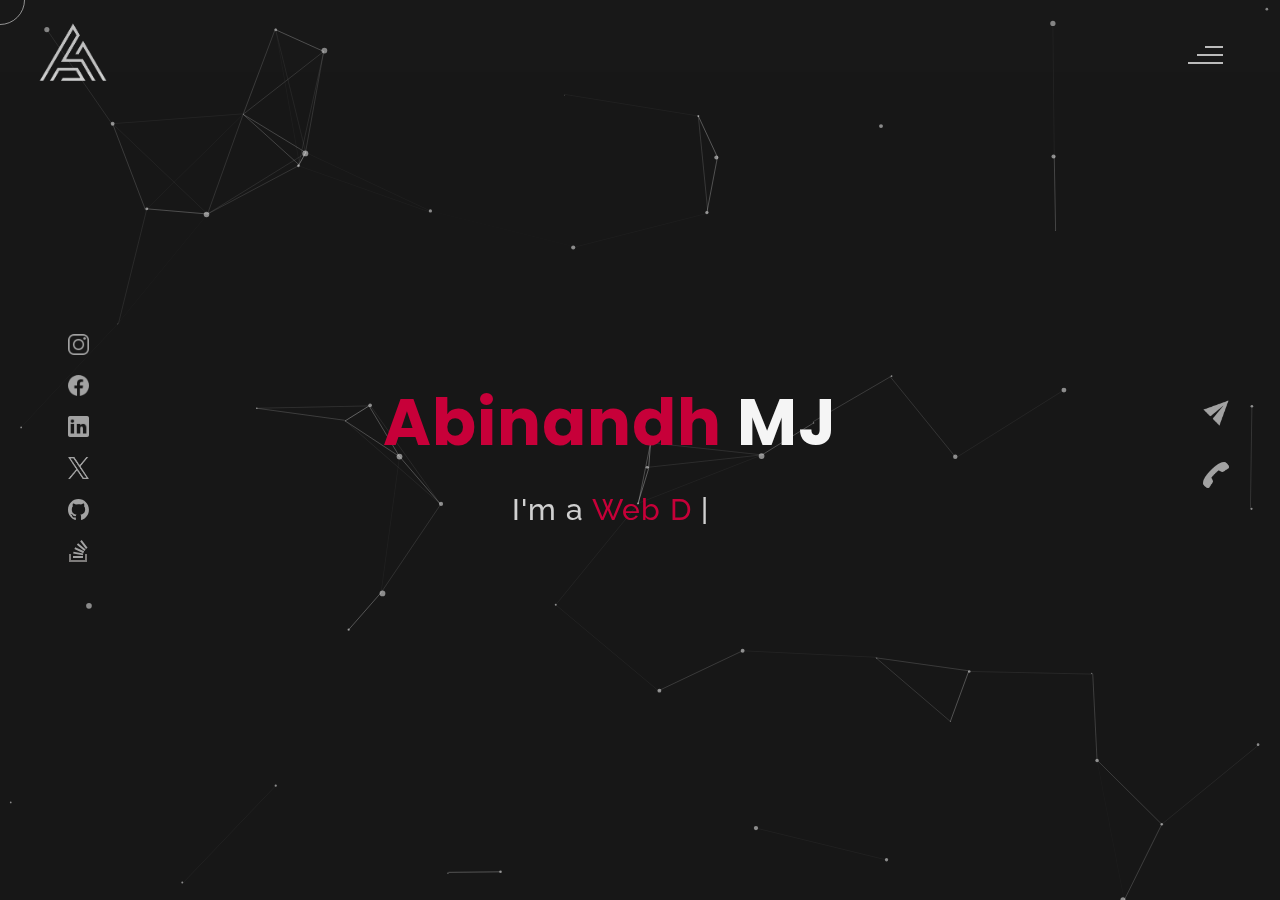
==== commit cc53e808: "V2 update" ====
--- a/index.html
+++ b/index.html
@@ -1,660 +1,728 @@
-<!DOCTYPE html>
-<html lang="en">
-
-<head>
-	<meta charset="UTF-8">
-	<meta name="viewport" content="width=device-width, initial-scale=1.0">
-	<meta name="description" content="Abinandh MJ - Portfolio" />
-	<meta name="keywords"
-		content="creative portfolio, online resume, personal, portfolio, professional cv, responsive portfolio, resume, resume theme, vcard" />
-	<meta name="author" content="abinandh mj" />
-	<title>Abinandh MJ - Portfolio</title>
-	<!--favicon-img-->
-	<link rel="icon" type="image/png" href="images/logo.png">
-	<!--favicon-img-->
-	<!--main css file should not be removed -->
-	<link rel="stylesheet" href="css/index.css">
-	<link rel="stylesheet" href="css/form.css">
-	<!--main css file-->
-	<script src="https://cdnjs.cloudflare.com/ajax/libs/gsap/3.2.6/gsap.min.js"></script>
-	<!-- Font awesome 6.4.0  CDN -->
-	<link rel="stylesheet" href="https://cdnjs.cloudflare.com/ajax/libs/font-awesome/6.4.0/css/all.min.css"
-		integrity="sha512-iecdLmaskl7CVkqkXNQ/ZH/XLlvWZOJyj7Yy7tcenmpD1ypASozpmT/E0iPtmFIB46ZmdtAc9eNBvH0H/ZpiBw=="
-		crossorigin="anonymous" referrerpolicy="no-referrer" />
-</head>
-
-<body>
-	<!--contains all the div-->
-	<div id="all">
-		<!--mouse  follower-->
-		<div class="cursor"></div>
-		<!--mouse  follower-->
-		<!--loader-->
-		<div id="preloader" class="color"></div>
-		<!--loader-end-->
-		<!--link-screen-->
-		<div id="breaker">
-		</div>
-		<div id="breaker-two">
-		</div>
-		<!--link-screen-->
-		<!--Main-Section-->
-		<!--Navigator-fullscreen-->
-		<div id="navigation-content">
-			<div class="logo">
-				<img src="images/logo.png" alt="logo">
-			</div>
-			<div class="navigation-close">
-				<span class="close-first"></span>
-				<span class="close-second"></span>
-			</div>
-			<div class="navigation-links">
-				<a href="#" data-text="HOME" id="home-link">HOME</a>
-				<a href="#" data-text="ABOUT" id="about-link">ABOUT</a>
-				<a href="#" data-text="PORTFOLIO" id="portfolio-link">PORTFOLIO</a>
-				<a href="#" data-text="CONTACT" id="contact-link">CONTACT</a>
-			</div>
-		</div>
-		<!--Navigator-Fullscreen END-->
-		<!--Home Page-->
-		<!--Menubar-->
-		<div id="navigation-bar">
-			<img src="images/logo.png" alt="logo">
-			<div class="menubar">
-				<span class="first-span"></span>
-				<span class="second-span"></span>
-				<span class="third-span"></span>
-			</div>
-		</div>
-		<!--Menubar End-->
-		<!--Header-->
-		<div id="header">
-			<div id="particles"></div>
-			<!--Social Media Links-->
-			<div class="social-media-links">
-				<a href="https://www.instagram.com/iammcnandh" target="_blank"><img src="images/instagram logo.png"
-						class="social-media"
-						alt="instagram-logo"></a><!--Your instagram homepage link inser in place of "#"-->
-				<a href="https://www.facebook.com/people/Mc-Nandh/100064316911674/?ref=py_c" target="_blank"><img
-						src="images/facebook logo.png" class="social-media" alt="facebook-logo"></a>
-				<a href="https://www.linkedin.com/in/abinandhmj/" target="_blank"><img src="images/linkedin logo.png"
-						class="social-media" alt="linkedin-logo"></a>
-				<a href="https://twitter.com/Abinandh_mj" target="_blank"><img src="images/twitter logo.png"
-						class="social-media" alt="twitter-logo"></a>
-				<a href="https://github.com/AbinandhMJ" target="_blank"><img src="images/github-mark-white.svg"
-						class="social-media" alt="github-logo"></a>
-				<a href="https://stackoverflow.com/users/18146616/abinandh-mj" target="_blank"><svg aria-hidden="true"
-						alt="stackoverflow-logo" class="svg-icon iconLogoGlyphSm social-media" width="19" height="22"
-						viewBox="0 0 19 22">
-						<path d="M16 20v-6h2v8H0v-8h2v6h14Z" fill="#C1BEBC"></path>
-						<path
-							d="m12.72 0-1.57 1.17L17 9.05l1.57-1.18L12.72 0ZM4 18h10v-2H4v2Zm11.4-7.08L7.86 4.64l1.25-1.5 7.54 6.28-1.25 1.5Zm-10-1.91 8.9 4.14.82-1.78-8.9-4.14L5.4 9Zm8.63 6.27-9.9-1.67.4-1.92 9.63 1.92-.13 1.67Z"
-							fill="#FFFF"></path>
-					</svg></a>
-			</div>
-			<!--Social Media Links end-->
-			<div class="header-content">
-				<div class="header-content-box">
-					<div class="firstline"><span class="color">Abinandh </span>MJ</div>
-					<div class="secondline">
-						I'm a
-						<span class="txt-rotate color" data-period="1200"
-							data-rotate='[ " Web Developer.", " Web Designer.", " Freelancer." ]'></span>
-						<span class="slash">|</span>
-					</div>
-					<div class="contact">
-						<a href="mailto:abinandhmurukesan@gmail.com"><img src="images/mail.png" alt="email-pic"
-								class="contactpic"></a>
-						<a href="tel:+919443802105"><img src="images/call.png" alt="phone-pic" class="contactpic"></a>
-					</div>
-				</div>
-			</div>
-		</div>
-		<!--Header End-->
-		<!--HomePage End-->
-		<!--Main-Section End-->
-		<!--about-->
-		<div id="about">
-			<div class="color-changer">
-				<div class="color-panel">
-					<img src="images/gear.png" alt="">
-				</div>
-				<div class="color-selector">
-					<div class="heading">Custom Colors</div>
-					<div class="colors">
-						<ul>
-							<li>
-								<a href="#0" class="color-red " title="color-red"></a>
-							</li>
-							<li>
-								<a href="#0" class="color-purple" title="color-purple"></a>
-							</li>
-							<li>
-								<a href="#0" class="color-malt" title="color-malt"></a>
-							</li>
-							<li>
-								<a href="#0" class="color-green" title="color-green"></a>
-							</li>
-							<li>
-								<a href="#0" class="color-blue" title="color-blue"></a>
-							</li>
-							<li>
-								<a href="#0" class="color-orange" title="color-orange"></a>
-							</li>
-						</ul>
-					</div>
-				</div>
-			</div>
-			<!--about content-->
-			<div id="about-content">
-				<div class="about-header">
-					About <span class="color">Me</span>
-					<span class="header-caption">Get to Know <span class="color"> me.</span></span>
-				</div>
-				<div class="about-main">
-					<div class="about-first-paragraph wow">
-						<!--about description-->
-						<span class="about-first-line">
-							I'm creative
-							<span class="color">Web Developer</span>
-							based in Kanyakumari, TamilNadu , INDIA </span>
-						<br>
-						<span class="about-second-line"> Engineering graduate with a strong foundation in electronics
-							and
-							communication. Skilled in Web Development, Python, PHP, and
-							WordPress. Former Python Intern Trainee, currently a WordPress
-							Developer at Digitally Agile Plus. Seeking software developer roles to
-							contribute my skills and grow professionally.</span>
-						<div class="cv">
-							<a href="./images/Abinandh_MJ_Resume.pdf" download><button>Download <span
-										class="colors">CV</span></button></a>
-						</div>
-					</div>
-					<!--about picture-->
-					<div class="about-img">
-						<img src="images/profile.png" alt="Your Image">
-					</div>
-				</div>
-
-			</div>
-			<!--services start-->
-			<div id="services">
-				<div class="color-changer">
-					<div class="color-panel">
-						<img src="images/gear.png" alt="">
-					</div>
-					<div class="color-selector">
-						<div class="heading">Custom Colors</div>
-						<div class="colors">
-							<ul>
-								<li>
-									<a href="#0" class="color-red " title="color-red"></a>
-								</li>
-								<li>
-									<a href="#0" class="color-purple" title="color-purple"></a>
-								</li>
-								<li>
-									<a href="#0" class="color-malt" title="color-malt"></a>
-								</li>
-								<li>
-									<a href="#0" class="color-green" title="color-green"></a>
-								</li>
-								<li>
-									<a href="#0" class="color-blue" title="color-blue"></a>
-								</li>
-								<li>
-									<a href="#0" class="color-orange" title="color-orange"></a>
-								</li>
-							</ul>
-						</div>
-					</div>
-				</div>
-				<!--services header-->
-				<div class="services-heading wow">
-					<span class="color">My</span> Services
-				</div>
-				<!--services header end-->
-				<!--services content-->
-				<div class="services-content">
-					<div class="service-one service wow">
-						<div class="service-img">
-							<img src="images/coding.png" alt="service-one">
-						</div>
-						<div class="service-description">
-							<h2>Web Designing</h2>
-							<p>creating visually appealing and user-friendly websites that effectively communicate your
-								brand's message and value proposition.</p>
-						</div>
-					</div>
-					<div class="service-two service wow">
-						<div class="service-img">
-							<img src="images/website maintenance.png" alt="service-two">
-						</div>
-						<div class="service-description">
-							<h2>Website Maintenance</h2>
-							<p>Providing ongoing maintenance services to ensure the website remains up-to-date, secure,
-								and functioning properly.</p>
-						</div>
-					</div>
-					<div class="service-three service wow">
-						<div class="service-img">
-							<img src="images/bulb.png" alt="service-three">
-						</div>
-						<div class="service-description">
-							<h2>Creative Design</h2>
-							<p>crafting visually stunning and user-friendly websites that effectively communicate your
-								brand's message.</p>
-						</div>
-					</div>
-				</div>
-			</div>
-			<!--services content end-->
-			<!--services end-->
-			<div id="skills">
-				<div class="skills-header">
-					My <span class="color"> Skills</span>
-				</div>
-				<div class="skills-content " style="text-align: center;">
-					<div class="skill-html skill">
-						<div class="skill-text">
-							<div class="html">
-								HTML/CSS
-							</div>
-						</div>
-						<div class="html-prog wow prog">
-							<div class="html-progress wow">95%</div>
-						</div>
-					</div>
-					<div class="skill-html skill">
-						<div class="skill-text">
-							<div class="html">
-								SASS/BOOTSTRAP
-							</div>
-						</div>
-						<div class="html-prog wow prog">
-							<div class="js-progress wow">90%</div>
-						</div>
-					</div>
-					<div class="skill-html skill">
-						<div class="skill-text">
-							<div class="html">
-								Javascript/jQuery/Ajax
-							</div>
-						</div>
-						<div class="html-prog wow prog">
-							<div class="adobe-progress wow">83%</div>
-						</div>
-					</div>
-					<div class="skill-html skill">
-						<div class="skill-text">
-							<div class="html">
-								Wordpress
-							</div>
-						</div>
-						<div class="html-prog wow prog">
-							<div class="php-progress wow">87%</div>
-						</div>
-					</div>
-					<div class="skill-html skill">
-						<div class="skill-text">
-							<div class="html">
-								PHP
-							</div>
-						</div>
-						<div class="html-prog wow prog">
-							<div class="jquery-progress wow">94%</div>
-						</div>
-					</div>
-					<div class="skill-html skill">
-						<div class="skill-text">
-							<div class="html">
-								PYTHON
-							</div>
-						</div>
-						<div class="html-prog wow prog">
-							<div class="seo-progress wow">84%</div>
-						</div>
-					</div>
-				</div>
-				<!--copyright-section-->
-				<div class="footer">
-					<div class="footer-text">
-						<p style="text-align: center"> Copyright &copy;
-							<script>document.write(new Date().getFullYear())</script> Ab<span class="color">!</span>nand
-							MJ <span class="color
-                    ">|</span> All Rights Reserved
-						</p>
-					</div>
-				</div>
-				<!--copyright-section-->
-			</div>
-			<!--about end-->
-			<!--portfolio-->
-			<div id="portfolio">
-				<div class="color-changer">
-					<div class="color-panel">
-						<img src="images/gear.png" alt="">
-					</div>
-					<div class="color-selector">
-						<div class="heading">Custom Colors</div>
-						<div class="colors">
-							<ul>
-								<li>
-									<a href="#0" class="color-red " title="color-red"></a>
-								</li>
-								<li>
-									<a href="#0" class="color-purple" title="color-purple"></a>
-								</li>
-								<li>
-									<a href="#0" class="color-malt" title="color-malt"></a>
-								</li>
-								<li>
-									<a href="#0" class="color-green" title="color-green"></a>
-								</li>
-								<li>
-									<a href="#0" class="color-blue" title="color-blue"></a>
-								</li>
-								<li>
-									<a href="#0" class="color-orange" title="color-orange"></a>
-								</li>
-							</ul>
-						</div>
-					</div>
-				</div>
-				<div class="portfolio-header"> <span class="color"> My </span> Portfolio
-					<span class="header-caption"> Some Of My <span class="color"> Works</span></span>
-				</div>
-				<div id="portfolio-content">
-					<div class="portfolio portfolio-first">
-						<div class="portfolio-image">
-							<img src="images/portfolio-first.png" alt="portfolio-first">
-						</div>
-						<div class="portfolio-text">
-							<h2>Wordpress Website</h2>
-							<p>I had the opportunity to work on a WordPress project that was specifically designed for a
-								hospital. This project was a complete build from scratch, which meant that I had the
-								opportunity to design and develop it entirely on my own</p>
-							<div class="button"><a href="http://doctorcarehousevisitservice.com/"
-									target="_blank"><button><span class="index"> View Project<i
-												class="gg-arrow-right"></i></span></button></a></div>
-						</div>
-					</div>
-					<div class="portfolio portfolio-firstask">
-						<div class="portfolio-image">
-							<img src="images/siddhisiddha.png" alt="portfolio-first">
-						</div>
-						<div class="portfolio-text">
-							<h2>Wordpress Website</h2>
-							<p>I had the opportunity to work on a WordPress project that was specifically designed for a
-								Siddha Ayurvedha hospital located at Chennai, TamilNadu. This project was a complete
-								build from scratch, which meant that I had the
-								opportunity to design and develop it entirely on my own</p>
-							<div class="button"><a href="https://siddhisiddha.com/" target="_blank"><button><span
-											class="index"> View Project<i
-												class="gg-arrow-right"></i></span></button></a></div>
-						</div>
-					</div>
-				</div>
-				<!--copyright-section You Can Remove After Downloading-->
-				<div class="footer">
-					<div class="footer-text">
-						<p style="text-align: center"> Copyright &copy;
-							<script>document.write(new Date().getFullYear())</script> Ab<span class="color">!</span>nand
-							MJ <span class="color
-                        ">|</span> All Rights Reserved
-						</p>
-					</div>
-				</div>
-				<!--copyright-section-->
-			</div>
-			<!--portfolio end-->
-			<!--blog-->
-			<!-- <div id="blog">
-            <div class="color-changer">
-                <div class="color-panel">
-                    <img src="images/gear.png" alt="">
-                </div>
-                <div class="color-selector">
-                    <div class="heading">Custom Colors</div>
-                    <div class="colors">
-                        <ul >
-                        <li>
-                            <a href="#0" class="color-red " title="color-red"></a>
-                        </li>
-                        <li>
-                            <a href="#0" class="color-purple" title="color-purple"></a>
-                        </li>
-                        <li>
-                            <a href="#0" class="color-malt" title="color-malt"></a>
-                        </li>
-                        <li>
-                            <a href="#0" class="color-green" title="color-green"></a>
-                        </li>
-                        <li>
-                            <a href="#0" class="color-blue" title="color-blue"></a>
-                        </li>
-                        <li>
-                            <a href="#0" class="color-orange" title="color-orange"></a>
-                        </li>
-                        </ul>
-                    </div>
-                </div>
-                </div>
-        <div class="blog-header"> Blogs</span>
-            <span class ="header-caption"> My Latest <span class="color"> blog posts.</span></span></div>
-            <div class="blog-content">
-                 <div class="blogs">
-                     <a href="#">
-                     <div class="img">
-                        <img src="images/post-one.jpg" alt="blog-one">
-                        <div class="blog-date">8 May,20</div>
-                     </div>
-                     <div class="blog-text">
-                         <h3>Harleys In Hawaai</h3>
-                         <p>Lorem ipsum dolor sit amet consectetur adipisicing elit. Possimus alias dolore recusandae illum, corrupti quo 
-                             veniam saepe aliquid! Quis voluptates ratione consequuntur vel, perferendis cum provident? Magnam fugiat voluptas
-                              libero.</p>
-                     </div></a>
-                 </div>      
-                 <div class="blogs">
-                    <a href="#">
-                    <div class="img">
-                        <img src="images/post-two.jpg" alt="blog-two">
-                        <div class="blog-date">16 Jan,20</div>
-                    </div>
-                    <div class="blog-text">
-                        <h3>Key To Be Productive</h3>
-                        <p>Lorem ipsum dolor, sit amet consectetur adipisicing elit. Incidunt maiores, 
-                            recusandae cupiditate ducimus a non tempora, architecto obcaecati eaque ipsum assumenda harum dolorum iusto tenetur
-                             eius eligendi dolor magnam sit!</p>
-                    </div></a>
-                </div>      
-                <div class="blogs">
-                    <a href="#">
-                    <div class="img">
-                        <img src="images/post-three.jpg" alt="blog-three">
-                        <div class="blog-date">30 Nov,19</div>
-                    </div>
-                    <div class="blog-text">
-                        <h3>Caffeine Addict</h3>
-                        <p>Lorem ipsum, dolor sit amet consectetur adipisicing elit. Nemo nostrum impedit 
-                            ipsam perspiciatis ratione sapiente quasi optio reprehenderit, labore consequuntur suscipit cum quas.
-                             Officiis dolorem asperiores, ut necessitatibus quas doloremque?</p>
-                    </div></a>
-                </div>
-                <div class="blogs">
-                    <a href="#">
-                    <div class="img">
-                        <img src="images/post-four.jpg" alt="blog-four">
-                        <div class="blog-date">6 Jul,19</div>
-                    </div>
-                    <div class="blog-text">
-                        <h3>Web Development</h3>
-                        <p>Lorem ipsum dolor sit amet consectetur adipisicing elit. Dolorem, veniam ratione quam vitae,
-                             quibusdam explicabo rem debitis velit ipsa repellat, impedit nulla fuga? Amet corporis praesentium quae.
-                              Sed, quibusdam necessitatibus.</p>
-                    </div></a>
-                </div>  
-                <div class="blogs">
-                    <a href="#">
-                    <div class="img">
-                        <img src="images/post-five.jpg" alt="blog-five">
-                        <div class="blog-date">1 Jun,19</div>
-                    </div>
-                    <div class="blog-text">
-                        <h3>Work From Home</h3>
-                        <p>Lorem ipsum dolor sit amet consectetur adipisicing elit. Fuga sunt eum necessitatibus rem 
-                            dignissimos nulla mollitia cumque, provident officiis non vitae? Animi aut doloremque illum, soluta hic minus 
-                            sint explicabo..</p>
-                    </div></a>
-                </div>  
-                <div class="blogs">
-                    <a href="#">
-                    <div class="img">
-                        <img src="images/post-six.jpg" alt="blog-six">
-                        <div class="blog-date">28 Feb,19</div>
-                    </div>
-                    <div class="blog-text">
-                        <h3>Business Trip</h3>
-                        <p>Lorem ipsum dolor sit amet consectetur adipisicing elit. Explicabo tempora dolorum fuga ratione, unde, 
-                            ex quaerat iste numquam nemo nihil nobis rem sint quia recusandae dignissimos quos ut rerum nam.</p>
-                    </div></a>
-                </div>        
-            </div> -->
-			<!--copyright-section You Can Remove After Downloading-->
-			<!-- <div class="footer">
-                <div class="footer-text">
-                    <p style="text-align: center"> Copyright &copy; <script>document.write(new Date().getFullYear())</script> Ab<span class="color">!</span>nand MJ <span class="color
-                        ">|</span> All Rights Reserved</p>
-                </div>
-               </div> -->
-			<!--copyright-section-->
-		</div>
-		<!--blog end-->
-		<!--contact-->
-		<div id="contact">
-			<div class="color-changer">
-				<div class="color-panel">
-					<img src="images/gear.png" alt="">
-				</div>
-				<div class="color-selector">
-					<div class="heading">Custom Colors</div>
-					<div class="colors">
-						<ul>
-							<li>
-								<a href="#0" class="color-red " title="color-red"></a>
-							</li>
-							<li>
-								<a href="#0" class="color-purple" title="color-purple"></a>
-							</li>
-							<li>
-								<a href="#0" class="color-malt" title="color-malt"></a>
-							</li>
-							<li>
-								<a href="#0" class="color-green" title="color-green"></a>
-							</li>
-							<li>
-								<a href="#0" class="color-blue" title="color-blue"></a>
-							</li>
-							<li>
-								<a href="#0" class="color-orange" title="color-orange"></a>
-							</li>
-						</ul>
-					</div>
-				</div>
-			</div>
-			<div class="contact-header">Contact <span class="color"> Me</span>
-				<div class="contact-header-caption"> <span class="color"> Get</span> In Touch.</div>
-			</div>
-			<div class="contact-content">
-				<!--Contact form-->
-				<div class="contact-form">
-					<div class="form-header">
-						Message Me
-					</div>
-					<form id="myForm" method="post" action="send-email.php">
-						<div class="input-line">
-							<input id="name" name="name" type="text" placeholder="Name" class="input-name" required>
-							<input id="email" name="email" type="email" placeholder="Email" class="input-name" required>
-						</div>
-						<input id="subject" name="subject" type="text" placeholder="Subject" class="input-subject"
-							required>
-						<textarea id="body" name="body" class="input-textarea" placeholder="Message"
-							required></textarea>
-						<button class="button">
-							<span type="submit" id="submit" value="send">Submit</span>
-							<span class="loading"><i class="fa fa-refresh"></i></span>
-							<span class="check"><i class="fa fa-check"></i></span>
-						</button>
-					</form>
-				</div>
-				<!--Contact form-->
-				<!--Contact information-->
-				<div class="contact-info">
-					<div class="contact-info-header">
-						Contact Info
-					</div>
-					<div class="contact-info-content">
-						<div class="contect-info-content-line">
-							<img src="./images/icon-name.png" class="icon" alt="name-icon">
-							<div class="contact-info-icon-text">
-								<h6>Name</h6>
-								<p>Abinandh MJ</p>
-							</div>
-						</div>
-						<div class="contect-info-content-line">
-							<img src="./images/icon-location.png" class="icon" alt="location-icon">
-							<div class="contact-info-icon-text">
-								<h6>Location</h6>
-								<p>Kanyakumari, TamilNadu, India</p>
-							</div>
-						</div>
-						<div class="contect-info-content-line">
-							<img src="./images/icon-phone.png" class="icon" alt="phone-icon">
-							<div class="contact-info-icon-text">
-								<h6>Call</h6>
-								<p><a href="tel:+919443802105">+919443802105</a></p>
-							</div>
-						</div>
-
-						<div class="contect-info-content-line">
-							<img src="./images/icon-email.png" class="icon" alt="email-icon">
-							<div class="contact-info-icon-text">
-								<h6>Email</h6>
-								<p><a href="mailto:abinandhmurukesan@gmail.com">abinandhmurukesan@gmail.com</a></p>
-							</div>
-						</div>
-					</div>
-					<!--Contact information end-->
-				</div>
-			</div>
-			<!--copyright-section You Can Remove After Downloading-->
-			<div class="footer">
-				<div class="footer-text">
-					<!-- <img src="./images/copyright.png" alt="copyright-img" class="images" height="14px"> -->
-					<p style="text-align: center"> Copyright &copy;
-						<script>document.write(new Date().getFullYear())</script> Ab<span class="color">!</span>nand MJ
-						<span class="color
-                                ">|</span> All Rights Reserved
-					</p>
-				</div>
-			</div>
-			<!--copyright-section-->
-		</div>
-		<!--contact end-->
-	</div>
-	<!--all the divisions-->
-	<script src="js/jquery.min.js"></script>
-	<script src="js/particles.js"></script>
-	<script src="js/particles.min.js"></script>
-	<script src="js/index.js"></script>
-	<script src="js/validate.js"></script>
-	<script src="js/form.js"></script>
-	<!--particles script-->
-	<script>
-		particlesJS("particles", { "particles": { "number": { "value": 40, "density": { "enable": true, "value_area": 800 } }, "color": { "value": "#ffffff" }, "shape": { "type": "circle", "stroke": { "width": 0, "color": "#000000" }, "polygon": { "nb_sides": 5 }, "image": { "src": "img/github.svg", "width": 100, "height": 100 } }, "opacity": { "value": 0.5, "random": false, "anim": { "enable": false, "speed": 1, "opacity_min": 0.1, "sync": false } }, "size": { "value": 3, "random": true, "anim": { "enable": false, "speed": 40, "size_min": 0.1, "sync": false } }, "line_linked": { "enable": true, "distance": 150, "color": "#ffffff", "opacity": 0.4, "width": 1 }, "move": { "enable": true, "speed": 6, "direction": "none", "random": false, "straight": false, "out_mode": "out", "bounce": false, "attract": { "enable": false, "rotateX": 600, "rotateY": 1200 } } }, "interactivity": { "detect_on": "canvas", "events": { "onhover": { "enable": true, "mode": "repulse" }, "onclick": { "enable": true, "mode": "push" }, "resize": true }, "modes": { "grab": { "distance": 400, "line_linked": { "opacity": 1 } }, "bubble": { "distance": 400, "size": 40, "duration": 2, "opacity": 8, "speed": 3 }, "repulse": { "distance": 200, "duration": 0.4 }, "push": { "particles_nb": 4 }, "remove": { "particles_nb": 2 } } }, "retina_detect": true });
-	</script>
-
-</body>
-
+<!DOCTYPE html>
+<html lang="en">
+
+<head>
+    <meta charset="UTF-8">
+    <meta name="viewport" content="width=device-width, initial-scale=1.0">
+    <meta name="description" content="Willy Wonkas - Personal Portfolio Website Template" />
+    <meta name="keywords"
+        content="blog, business card, creative, creative portfolio, cv theme, online resume, personal, portfolio, professional cv, responsive portfolio, resume, resume theme, vcard" />
+    <meta name="author" content="willy wonka" />
+    <title>Abinandh MJ - Portfolio</title>
+    <!--favicon-img-->
+    <link rel="icon" type="image/png" href="images/logo.png">
+    <!--favicon-img-->
+    <!--main css file should not be removed -->
+    <link rel="stylesheet" href="css/index.css">
+    <!--main css file-->
+    <script src="https://cdnjs.cloudflare.com/ajax/libs/gsap/3.2.6/gsap.min.js"></script>
+</head>
+
+<body>
+    <!--contains all the div-->
+    <div id="all">
+        <!--mouse  follower-->
+        <div class="cursor"></div>
+        <!--mouse  follower-->
+        <!--loader-->
+        <div id="loader">
+            <span class="color">Abinandh</span>MJ
+        </div>
+        <!--loader-end-->
+        <!--link-screen-->
+        <div id="breaker">
+        </div>
+        <div id="breaker-two">
+        </div>
+        <!--link-screen-->
+        <!--Main-Section-->
+        <!--Navigator-fullscreen-->
+        <div id="navigation-content">
+            <div class="logo">
+                <img src="images/logo.png" alt="logo">
+            </div>
+            <div class="navigation-close">
+                <span class="close-first"></span>
+                <span class="close-second"></span>
+            </div>
+            <div class="navigation-links">
+                <a href="#" data-text="HOME" id="home-link">HOME</a>
+                <a href="#" data-text="ABOUT" id="about-link">ABOUT</a>
+                <a href="#" data-text="BLOG" id="blog-link">BLOG</a>
+                <a href="#" data-text="PORTFOLIO" id="portfolio-link">PORTFOLIO</a>
+                <a href="#" data-text="CONTACT" id="contact-link">CONTACT</a>
+            </div>
+        </div>
+        <!--Navigator-Fullscreen END-->
+        <!--Home Page-->
+        <!--Menubar-->
+        <div id="navigation-bar">
+            <img src="images/logo.png" alt="logo">
+            <div class="menubar">
+                <span class="first-span"></span>
+                <span class="second-span"></span>
+                <span class="third-span"></span>
+            </div>
+        </div>
+        <!--Menubar End-->
+        <!--Header-->
+        <div id="header">
+            <div id="particles"></div>
+            <!--Social Media Links-->
+            <div class="social-media-links">
+                <a href="https://www.instagram.com/iammcnandh" target="_blank"><img src="images/instagram logo.png"
+                        class="social-media" alt="instagram-logo"></a>
+                <a href="https://www.facebook.com/people/Mc-Nandh/100064316911674/?ref=py_c" target="_blank"><img
+                        src="images/facebook logo.png" class="social-media" alt="facebook-logo"></a>
+                <a href="https://www.linkedin.com/in/abinandhmj/" target="_blank"><img src="images/linkedin logo.png"
+                        class="social-media" alt="linkedin-logo"></a>
+                <a href="https://twitter.com/Abinandh_mj" target="_blank"><img src="images/twitter logo.png"
+                        class="social-media" alt="twitter-logo"></a>
+                <a href="https://github.com/AbinandhMJ" target="_blank"><img src="images/github-mark-white.svg"
+                        class="social-media" alt="github-logo"></a>
+                <a href="https://stackoverflow.com/users/18146616/abinandh-mj" target="_blank"><svg aria-hidden="true"
+                        alt="stackoverflow-logo" class="svg-icon iconLogoGlyphSm social-media" width="19" height="22"
+                        viewBox="0 0 19 22">
+                        <path d="M16 20v-6h2v8H0v-8h2v6h14Z" fill="#C1BEBC"></path>
+                        <path
+                            d="m12.72 0-1.57 1.17L17 9.05l1.57-1.18L12.72 0ZM4 18h10v-2H4v2Zm11.4-7.08L7.86 4.64l1.25-1.5 7.54 6.28-1.25 1.5Zm-10-1.91 8.9 4.14.82-1.78-8.9-4.14L5.4 9Zm8.63 6.27-9.9-1.67.4-1.92 9.63 1.92-.13 1.67Z"
+                            fill="#FFFF"></path>
+                    </svg></a>
+            </div>
+            <!--Social Media Links end-->
+            <div class="header-content">
+                <div class="header-content-box">
+                    <div class="firstline"><span class="color">Abinandh </span>MJ</div>
+                    <div class="secondline">
+                        I'm a
+                        <span class="txt-rotate color" data-period="1200"
+                            data-rotate='[ " Web Developer.", " Web Designer.", " Freelancer." ]'></span>
+                        <span class="slash">|</span>
+                    </div>
+                    <div class="contact">
+                        <a href="mailto:abinandhmurukesan@gmail.com"><img src="images/mail.png" alt="email-pic"
+                                class="contactpic"></a>
+                        <a href="tel:+919443802105"><img src="images/call.png" alt="phone-pic" class="contactpic"></a>
+                    </div>
+                </div>
+            </div>
+            <!--header image-->
+            <!-- <div class="header-image">
+                <img src="images/man.jpg" alt="logo">
+            </div> -->
+            <!--header image end-->
+        </div>
+        <!--Header End-->
+        <!--HomePage End-->
+        <!--Main-Section End-->
+        <!--about-->
+        <div id="about">
+            <div class="color-changer">
+                <div class="color-panel">
+                    <img src="images/gear.png" alt="">
+                </div>
+                <div class="color-selector">
+                    <div class="heading">Custom Colors</div>
+                    <div class="colors">
+                        <ul>
+                            <li>
+                                <a href="#0" class="color-red " title="color-red"></a>
+                            </li>
+                            <li>
+                                <a href="#0" class="color-purple" title="color-purple"></a>
+                            </li>
+                            <li>
+                                <a href="#0" class="color-malt" title="color-malt"></a>
+                            </li>
+                            <li>
+                                <a href="#0" class="color-green" title="color-green"></a>
+                            </li>
+                            <li>
+                                <a href="#0" class="color-blue" title="color-blue"></a>
+                            </li>
+                            <li>
+                                <a href="#0" class="color-orange" title="color-orange"></a>
+                            </li>
+                        </ul>
+                    </div>
+                </div>
+            </div>
+            <!--about content-->
+            <div id="about-content">
+                <div class="about-header">
+                    About <span class="color">Me</span>
+                    <span class="header-caption">Get to Know <span class="color"> me.</span></span>
+                </div>
+                <div class="about-main">
+                    <div class="about-first-paragraph wow">
+                        <!--about description-->
+                        <span class="about-first-line">
+                            I'm creative
+                            <span class="color">Web Developer</span>
+                            based in Kanyakumari, TamilNadu , INDIA </span>
+                        <br>
+                        <span class="about-second-line"> Engineering graduate with a strong foundation in electronics
+                            and
+                            communication. Skilled in Web Development, Python, PHP, and
+                            WordPress. Former Python Intern Trainee, currently a WordPress
+                            Developer at Digitally Agile Plus. Seeking software developer roles to
+                            contribute my skills and grow professionally.</span>
+                        <div class="cv">
+                            <a href="./images/Abinandh_MJ_Resume.pdf" download><button>Download <span
+                                        class="colors">CV</span></button></a>
+                        </div>
+                    </div>
+                    <!--about picture-->
+                    <div class="about-img">
+                        <img src="images/profile.png" alt="Profile Photo Headshot">
+                    </div>
+                </div>
+
+            </div>
+            <!--services start-->
+            <div id="services">
+                <div class="color-changer">
+                    <div class="color-panel">
+                        <img src="images/gear.png" alt="">
+                    </div>
+                    <div class="color-selector">
+                        <div class="heading">Custom Colors</div>
+                        <div class="colors">
+                            <ul>
+                                <li>
+                                    <a href="#0" class="color-red " title="color-red"></a>
+                                </li>
+                                <li>
+                                    <a href="#0" class="color-purple" title="color-purple"></a>
+                                </li>
+                                <li>
+                                    <a href="#0" class="color-malt" title="color-malt"></a>
+                                </li>
+                                <li>
+                                    <a href="#0" class="color-green" title="color-green"></a>
+                                </li>
+                                <li>
+                                    <a href="#0" class="color-blue" title="color-blue"></a>
+                                </li>
+                                <li>
+                                    <a href="#0" class="color-orange" title="color-orange"></a>
+                                </li>
+                            </ul>
+                        </div>
+                    </div>
+                </div>
+                <!--services header-->
+                <div class="services-heading wow">
+                    <span class="color">My</span> Services
+                </div>
+                <!--services header end-->
+                <!--services content-->
+                <div class="services-content">
+                    <div class="service-one service wow">
+                        <div class="service-img">
+                            <img src="images/coding.png" alt="service-one">
+                        </div>
+                        <div class="service-description">
+                            <h2>Web Designing</h2>
+                            <p>creating visually appealing and user-friendly websites that effectively communicate your
+                                brand's message and value proposition.</p>
+                        </div>
+                    </div>
+                    <div class="service-two service wow">
+                        <div class="service-img">
+                            <img src="images/website maintenance.png" alt="service-two">
+                        </div>
+                        <div class="service-description">
+                            <h2>Website Maintenance</h2>
+                            <p>Providing ongoing maintenance services to ensure the website remains up-to-date, secure,
+                                and functioning properly.</p>
+                        </div>
+                    </div>
+                    <div class="service-three service wow">
+                        <div class="service-img">
+                            <img src="images/bulb.png" alt="service-three">
+                        </div>
+                        <div class="service-description">
+                            <h2>Creative Design</h2>
+                            <p>Crafting visually stunning and user-friendly websites that effectively communicate your
+                                brand's message.</p>
+                        </div>
+                    </div>
+                </div>
+            </div>
+            <!--services content end-->
+            <!--services end-->
+            <div id="skills">
+                <div class="skills-header">
+                    My <span class="color"> Skills</span>
+                </div>
+                <div class="skills-content " style="text-align: center;">
+                    <div class="skill-html skill">
+                        <div class="skill-text">
+                            <div class="html">
+                                HTML/CSS
+                            </div>
+                        </div>
+                        <div class="html-prog wow prog">
+                            <div class="html-progress wow">95%</div>
+                        </div>
+                    </div>
+                    <div class="skill-html skill">
+                        <div class="skill-text">
+                            <div class="html">
+                                SCSS/Bootstrap
+                            </div>
+                        </div>
+                        <div class="html-prog wow prog">
+                            <div class="js-progress wow">90%</div>
+                        </div>
+                    </div>
+                    <div class="skill-html skill">
+                        <div class="skill-text">
+                            <div class="html">
+                                Javascript
+                            </div>
+                        </div>
+                        <div class="html-prog wow prog">
+                            <div class="adobe-progress wow">83%</div>
+                        </div>
+                    </div>
+                    <div class="skill-html skill">
+                        <div class="skill-text">
+                            <div class="html">
+                                Python
+                            </div>
+                        </div>
+                        <div class="html-prog wow prog">
+                            <div class="php-progress wow">87%</div>
+                        </div>
+                    </div>
+                    <div class="skill-html skill">
+                        <div class="skill-text">
+                            <div class="html">
+                                SQL
+                            </div>
+                        </div>
+                        <div class="html-prog wow prog">
+                            <div class="jquery-progress wow">94%</div>
+                        </div>
+                    </div>
+                    <div class="skill-html skill">
+                        <div class="skill-text">
+                            <div class="html">
+                                WordPress
+                            </div>
+                        </div>
+                        <div class="html-prog wow prog">
+                            <div class="seo-progress wow">84%</div>
+                        </div>
+                    </div>
+                    <div class="skill-html skill">
+                        <div class="skill-text">
+                            <div class="html">
+                                PHP
+                            </div>
+                        </div>
+                        <div class="html-prog wow prog">
+                            <div class="jquery-progress wow">94%</div>
+                        </div>
+                    </div>
+                    <div class="skill-html skill">
+                        <div class="skill-text">
+                            <div class="html">
+                                Github
+                            </div>
+                        </div>
+                        <div class="html-prog wow prog">
+                            <div class="seo-progress wow">84%</div>
+                        </div>
+                    </div>
+                </div>
+            </div>
+            <!--copyright-section You Can Remove After Downloading-->
+            <div class="footer">
+                <div class="footer-text">
+                    <p style="text-align: center"> Copyright &copy;
+                        <script>document.write(new Date().getFullYear())</script> Ab<span class="color">!</span>nand MJ
+                        <span class="color
+                                ">|</span> All Rights Reserved
+                    </p>
+                </div>
+            </div>
+            <!--copyright-section-->
+        </div>
+        <!--about end-->
+        <!--portfolio-->
+        <div id="portfolio">
+            <div class="color-changer">
+                <div class="color-panel">
+                    <img src="images/gear.png" alt="">
+                </div>
+                <div class="color-selector">
+                    <div class="heading">Custom Colors</div>
+                    <div class="colors">
+                        <ul>
+                            <li>
+                                <a href="#0" class="color-red " title="color-red"></a>
+                            </li>
+                            <li>
+                                <a href="#0" class="color-purple" title="color-purple"></a>
+                            </li>
+                            <li>
+                                <a href="#0" class="color-malt" title="color-malt"></a>
+                            </li>
+                            <li>
+                                <a href="#0" class="color-green" title="color-green"></a>
+                            </li>
+                            <li>
+                                <a href="#0" class="color-blue" title="color-blue"></a>
+                            </li>
+                            <li>
+                                <a href="#0" class="color-orange" title="color-orange"></a>
+                            </li>
+                        </ul>
+                    </div>
+                </div>
+            </div>
+            <div class="portfolio-header"> <span class="color"> My </span> Portfolio
+                <span class="header-caption"> Some Of My <span class="color"> Works</span></span>
+            </div>
+            <div id="portfolio-content">
+                <div class="portfolio portfolio-first">
+                    <div class="portfolio-image">
+                        <img src="images/portfolio-first.jpg" alt="portfolio-first">
+                    </div>
+                    <div class="portfolio-text">
+                        <h2>SiddhiSiddha</h2>
+                        <p>Siddhi Siddha Siddha Ayurveda Hospital is committed to providing holistic healthcare rooted
+                            in the ancient wisdom of Ayurveda. Our collaboration aimed to bring their vision to life
+                            through a modern, user-friendly website.</p>
+                        <div class="button"><a href="https://siddhisiddha.com/" target="_blank"><button><span
+                                        class="index"> View Project<i class="gg-arrow-right"></i></span></button></a>
+                        </div>
+                    </div>
+                </div>
+                <div class="portfolio portfolio-second">
+                    <div class="portfolio-image">
+                        <img src="images/portfolio-second.jpg" alt="portfolio-second">
+                    </div>
+                    <div class="portfolio-text">
+                        <h2>Doctor Care House Visit</h2>
+                        <p>I had the opportunity to work on a WordPress project that was specifically designed for a
+                            hospital. This project was a complete build from scratch, which meant that I had the
+                            opportunity to design and develop it entirely on my own.</p>
+                        <div class="button"><a href="http://doctorcarehousevisitservice.com/"
+                                target="_blank"><button><span class="index"> View Project<i
+                                            class="gg-arrow-right"></i></span></button></a></div>
+                    </div>
+                </div>
+
+                <!-- <div class="portfolio portfolio-third">
+                    <div class="portfolio-image">
+                        <img src="images/portfolio-third.jpg" alt="portfolio-third">
+                    </div>
+                    <div class="portfolio-text">
+                        <h2>UI Designing</h2>
+                        <p>Lorem, ipsum dolor sit amet consectetur adipisicing elit. Ad ut optio repellat cupiditate
+                            expedita eius dignissimos
+                            .. Id cumque placeat minima ad laudantium suscipit voluptatem ducimus</p>
+                        <div class="button"><a href="#"><button><span class="index"> View Project<i
+                                            class="gg-arrow-right"></i></span></button></a></div>
+                    </div>
+                </div>
+                <div class="portfolio portfolio-fourth">
+                    <div class=" portfolio-image">
+                        <img src="images/portfolio-fourth.jpg" alt="portfolio-fourth">
+                    </div>
+                    <div class="portfolio-text">
+                        <h2>Wow Graphics</h2>
+                        <p>Lorem, ipsum dolor sit amet consectetur adipisicing elit. Ad ut optio repellat cupiditate
+                            expedita eius dignissimos. Id cumque placeat minima ad laudantium suscipit voluptatem
+                            ducimus</p>
+                        <div class="button"><a href="#"><button><span class="index"> View Project<i
+                                            class="gg-arrow-right"></i></span></button></a></div>
+                    </div>
+                </div> -->
+            </div>
+            <!--copyright-section You Can Remove After Downloading-->
+            <div class="footer">
+                <div class="footer-text">
+                    <p style="text-align: center"> Copyright &copy;
+                        <script>document.write(new Date().getFullYear())</script> Ab<span class="color">!</span>nand
+                        MJ <span class="color
+                        ">|</span> All Rights Reserved
+                    </p>
+                </div>
+            </div>
+            <!--copyright-section-->
+        </div>
+        <!--portfolio end-->
+        <!--blog-->
+        <div id="blog">
+            <div class="color-changer">
+                <div class="color-panel">
+                    <img src="images/gear.png" alt="">
+                </div>
+                <div class="color-selector">
+                    <div class="heading">Custom Colors</div>
+                    <div class="colors">
+                        <ul>
+                            <li>
+                                <a href="#0" class="color-red " title="color-red"></a>
+                            </li>
+                            <li>
+                                <a href="#0" class="color-purple" title="color-purple"></a>
+                            </li>
+                            <li>
+                                <a href="#0" class="color-malt" title="color-malt"></a>
+                            </li>
+                            <li>
+                                <a href="#0" class="color-green" title="color-green"></a>
+                            </li>
+                            <li>
+                                <a href="#0" class="color-blue" title="color-blue"></a>
+                            </li>
+                            <li>
+                                <a href="#0" class="color-orange" title="color-orange"></a>
+                            </li>
+                        </ul>
+                    </div>
+                </div>
+            </div>
+            <div class="blog-header"> Blogs</span>
+                <span class="header-caption"> My Latest <span class="color"> blog posts.</span></span>
+            </div>
+            <div class="blog-content">
+                <div class="blogs">
+                    <a href="#">
+                        <div class="img">
+                            <img src="./images/blog-image/sqlinjection.webp" alt="blog-one">
+                            <div class="blog-date">18 Nov,2023</div>
+                        </div>
+                        <div class="blog-text">
+                            <h3>Safeguarding Your Database</h3>
+                            <p>In the fast-paced world of technology, securing your database is more crucial than ever.
+                                SQL injection remains a persistent threat, making it imperative for developers and
+                                businesses to implement robust measures for protection. Let's explore some essential
+                                tips and tricks to fortify your defenses against SQL injection attacks. <a
+                                    href="https://medium.com/@abinandhmurukesan/exploring-hoppscotch-as-a-robust-alternative-to-postman-for-api-testing-74af8bc3367c"
+                                    target="_blank">Continue reading...</a></p>
+                        </div>
+                    </a>
+                </div>
+                <div class="blogs">
+                    <a href="#">
+                        <div class="img">
+                            <img src="./images/blog-image/promptengineering.webp" alt="blog-two">
+                            <div class="blog-date">12 Nov,2023</div>
+                        </div>
+                        <div class="blog-text">
+                            <h3>Science of Prompt Engineering</h3>
+                            <p>In the dynamic landscape of artificial intelligence, prompt engineering stands as a
+                                fascinating intersection of creativity and technical prowess. It's not just about
+                                coding; it's about crafting prompts that guide language models to generate desired
+                                outputs. Let's embark on a journey into the world of prompt engineering and explore its
+                                significance in shaping AI interactions. <a
+                                    href="https://medium.com/@abinandhmurukesan/exploring-hoppscotch-as-a-robust-alternative-to-postman-for-api-testing-74af8bc3367c"
+                                    target="_blank">Continue reading...</a></p>
+                        </div>
+                    </a>
+                </div>
+                <div class="blogs">
+                    <a href="#">
+                        <div class="img">
+                            <img src="./images/blog-image/zeroday.webp" alt="blog-three">
+                            <div class="blog-date">30 Nov,19</div>
+                        </div>
+                        <div class="blog-text">
+                            <h3>iOS Zero-Day Vulnerability</h3>
+                            <p>Apple has a robust security infrastructure, but as technology advances, so do the tactics
+                                of malicious actors seeking to compromise user devices. <a
+                                    href="https://medium.com/@abinandhmurukesan/apple-takes-swift-action-releases-security-patches-for-actively-exploited-ios-zero-day-745b85d0a93c"
+                                    target="_blank">Continue reading...</a></p>
+                        </div>
+                    </a>
+                </div>
+                <div class="blogs">
+                    <a href="#">
+                        <div class="img">
+                            <img src="./images/blog-image/programminglanguages.jpg" alt="blog-four">
+                            <div class="blog-date">05 Oct,2023</div>
+                        </div>
+                        <div class="blog-text">
+                            <h3>Switching Languages</h3>
+                            <p>Embarking on a journey to switch programming languages is akin to exploring a new
+                                territory. Whether out of necessity, curiosity, or career advancement, the decision to
+                                switch languages is a significant one. <a
+                                    href="https://medium.com/@abinandhmurukesan/navigating-the-switch-a-guide-to-changing-programming-languages-48ebfb0cb0f8"
+                                    target="_blank">Continue reading...</a></p>
+                        </div>
+                    </a>
+                </div>
+                <div class="blogs">
+                    <a href="#">
+                        <div class="img">
+                            <img src="./images/blog-image/hoppscotch.png" alt="blog-five">
+                            <div class="blog-date">03 Oct,2023</div>
+                        </div>
+                        <div class="blog-text">
+                            <h3>Exploring Hoppscotch</h3>
+                            <p>Hoppscotch, with its user-friendly interface and powerful features, has gained traction
+                                as a compelling alternative to POSTMAN. Its open-source nature and commitment to
+                                simplicity make it an attractive choice for developers seeking an efficient yet
+                                uncomplicated API testing experience. <a
+                                    href="https://medium.com/@abinandhmurukesan/exploring-hoppscotch-as-a-robust-alternative-to-postman-for-api-testing-74af8bc3367c"
+                                    target="_blank">Continue reading...</a></p>
+                        </div>
+                    </a>
+                </div>
+                <div class="blogs">
+                    <a href="#">
+                        <div class="img">
+                            <img src="./images/blog-image/seotools.webp" alt="blog-six">
+                            <div class="blog-date">29 Sep,2023</div>
+                        </div>
+                        <div class="blog-text">
+                            <h3>5 Must-Have SEO Tools</h3>
+                            <p>In today's digital age, search engine optimization (SEO) is an essential component of any
+                                successful marketing strategy. To achieve a strong online presence and improve your
+                                website's visibility, you need the right tools at your disposal. <a
+                                    href="https://medium.com/@abinandhmurukesan/the-5-must-have-seo-tools-for-every-smart-marketer-a9f67498ba1"
+                                    target="_blank">Continue reading...</a></p>
+                        </div>
+                    </a>
+                </div>
+            </div>
+            <!--copyright-section You Can Remove After Downloading-->
+            <div class="footer">
+                <div class="footer-text">
+                    <p style="text-align: center"> Copyright &copy;
+                        <script>document.write(new Date().getFullYear())</script> Ab<span class="color">!</span>nand
+                        MJ <span class="color
+                        ">|</span> All Rights Reserved
+                    </p>
+                </div>
+            </div>
+            <!--copyright-section-->
+        </div>
+        <!--blog end-->
+        <!--contact-->
+        <div id="contact">
+            <div class="color-changer">
+                <div class="color-panel">
+                    <img src="images/gear.png" alt="">
+                </div>
+                <div class="color-selector">
+                    <div class="heading">Custom Colors</div>
+                    <div class="colors">
+                        <ul>
+                            <li>
+                                <a href="#0" class="color-red " title="color-red"></a>
+                            </li>
+                            <li>
+                                <a href="#0" class="color-purple" title="color-purple"></a>
+                            </li>
+                            <li>
+                                <a href="#0" class="color-malt" title="color-malt"></a>
+                            </li>
+                            <li>
+                                <a href="#0" class="color-green" title="color-green"></a>
+                            </li>
+                            <li>
+                                <a href="#0" class="color-blue" title="color-blue"></a>
+                            </li>
+                            <li>
+                                <a href="#0" class="color-orange" title="color-orange"></a>
+                            </li>
+                        </ul>
+                    </div>
+                </div>
+            </div>
+            <div class="contact-header">Contact <span class="color"> Me</span>
+                <div class="contact-header-caption"> <span class="color"> Get</span> In Touch.</div>
+            </div>
+            <div class="contact-content">
+                <!--Contact form-->
+                <div class="contact-form">
+                    <div class="form-header">
+                        Message Me
+                    </div>
+                    <form id="myForm" action="#">
+                        <div class="input-line">
+                            <input id="name" type="text" placeholder="Name" class="input-name">
+                            <input id="email" type="email" placeholder="Email" class="input-name">
+                        </div>
+                        <input type="text" id="subject" placeholder="subject" class="input-subject">
+                        <textarea id="body" class="input-textarea" placeholder="message"></textarea>
+                        <button type="button" id="submit" value="send">Submit</button>
+                    </form>
+
+                </div>
+                <!--Contact form-->
+                <!--Contact information-->
+                <div class="contact-info">
+                    <div class="contact-info-header">
+                        Contact Info
+                    </div>
+                    <div class="contact-info-content">
+                        <div class="contect-info-content-line">
+                            <img src="./images/icon-name.png" class="icon" alt="name-icon">
+                            <div class="contact-info-icon-text">
+                                <h6>Name</h6>
+                                <p>Abinandh MJ</p>
+                            </div>
+                        </div>
+                        <div class="contect-info-content-line">
+                            <img src="./images/icon-location.png" class="icon" alt="location-icon">
+                            <div class="contact-info-icon-text">
+                                <h6>Location</h6>
+                                <p>Kanyakumari, TamilNadu</p>
+                            </div>
+                        </div>
+                        <div class="contect-info-content-line">
+                            <img src="./images/icon-phone.png" class="icon" alt="phone-icon">
+                            <div class="contact-info-icon-text">
+                                <h6>Call</h6>
+                                <p><a href="tel:+919443802105">+919443802105</a></p>
+                            </div>
+                        </div>
+
+                        <div class="contect-info-content-line">
+                            <img src="./images/icon-email.png" class="icon" alt="email-icon">
+                            <div class="contact-info-icon-text">
+                                <h6>Email</h6>
+                                <p><a href="mailto:abinandhmurukesan@gmail.com"
+                                        target="_blank">abinandhmurukesan@gmail.com</a></p>
+                            </div>
+                        </div>
+                    </div>
+                    <!--Contact information end-->
+                </div>
+            </div>
+            <!--copyright-section You Can Remove After Downloading-->
+            <div class="footer">
+                <div class="footer-text">
+                    <p style="text-align: center"> Copyright &copy;
+                        <script>document.write(new Date().getFullYear())</script> Ab<span class="color">!</span>nand
+                        MJ <span class="color
+                        ">|</span> All Rights Reserved
+                    </p>
+                </div>
+            </div>
+            <!--copyright-section-->
+        </div>
+        <!--contact end-->
+    </div>
+    <!--all the divisions-->
+    <script src="js/jquery.min.js"></script>
+    <script src="js/particles.js"></script>
+    <script src="js/particles.min.js"></script>
+    <script src="js/index.js"></script>
+    <!--particles script-->
+    <script>
+        particlesJS("particles", { "particles": { "number": { "value": 40, "density": { "enable": true, "value_area": 800 } }, "color": { "value": "#ffffff" }, "shape": { "type": "circle", "stroke": { "width": 0, "color": "#000000" }, "polygon": { "nb_sides": 5 }, "image": { "src": "img/github.svg", "width": 100, "height": 100 } }, "opacity": { "value": 0.5, "random": false, "anim": { "enable": false, "speed": 1, "opacity_min": 0.1, "sync": false } }, "size": { "value": 3, "random": true, "anim": { "enable": false, "speed": 40, "size_min": 0.1, "sync": false } }, "line_linked": { "enable": true, "distance": 150, "color": "#ffffff", "opacity": 0.4, "width": 1 }, "move": { "enable": true, "speed": 6, "direction": "none", "random": false, "straight": false, "out_mode": "out", "bounce": false, "attract": { "enable": false, "rotateX": 600, "rotateY": 1200 } } }, "interactivity": { "detect_on": "canvas", "events": { "onhover": { "enable": true, "mode": "repulse" }, "onclick": { "enable": true, "mode": "push" }, "resize": true }, "modes": { "grab": { "distance": 400, "line_linked": { "opacity": 1 } }, "bubble": { "distance": 400, "size": 40, "duration": 2, "opacity": 8, "speed": 3 }, "repulse": { "distance": 200, "duration": 0.4 }, "push": { "particles_nb": 4 }, "remove": { "particles_nb": 2 } } }, "retina_detect": true });
+    </script>
+
+</body>
+
 </html>--- a/css/index.css
+++ b/css/index.css
@@ -1,2867 +1,2938 @@
-@import url('https://fonts.googleapis.com/css?family=Raleway:300&display=swap');
-@import url('https://fonts.googleapis.com/css?family=Monoton&display=swap');
-@import url('https://fonts.googleapis.com/css?family=Poppins:500&display=swap');
-
-* {
-    padding: 0%;
-    margin: 0%;
-    box-sizing: border-box;
-}
-
-::-webkit-scrollbar {
-    width: 4px;
-    color: #c70039;
-    transition: all .4s ease;
-}
-
-::-webkit-scrollbar-thumb {
-    background: #c70039;
-    border-radius: 4px;
-    width: 4px;
-    transition: all .4s ease;
-}
-
-::-webkit-scrollbar-track {
-    background: #101010;
-    border-radius: 4px;
-    width: 4px;
-}
-
-input::-webkit-outer-spin-button,
-input::-webkit-inner-spin-button {
-    -webkit-appearance: none;
-    margin: 0;
-}
-
-/* Firefox */
-input[type=number] {
-    -moz-appearance: textfield;
-}
-
-html {
-    background: #101010;
-
-}
-
-/* #loader{
-      display: flex;
-      align-items: center;
-      justify-content: center;
-      flex-direction: column;
-      height:100vh;
-      position: fixed;
-      z-index:100;
-      font-family: poppins;
-      background-color: #202020;
-      color: whitesmoke;
-      font-size: 70px;
-      width: 100%;
-  } */
-
-#preloader {
-    position: fixed;
-    inset: 0;
-    z-index: 9999;
-    overflow: hidden;
-    background: #202020;
-    transition: all 0.6s ease-out;
-    width: 100%;
-    height: 100vh;
-}
-
-#preloader:before,
-#preloader:after {
-    content: "";
-    position: absolute;
-    border: 4px solid rgb(199, 0, 57);
-    border-radius: 50%;
-    animation: animate-preloader 2s cubic-bezier(0, 0.2, 0.8, 1) infinite;
-}
-
-#preloader:after {
-    animation-delay: -0.5s;
-}
-
-@keyframes animate-preloader {
-    0% {
-        width: 10px;
-        height: 10px;
-        top: calc(50% - 5px);
-        left: calc(50% - 5px);
-        opacity: 1;
-    }
-
-    100% {
-        width: 72px;
-        height: 72px;
-        top: calc(50% - 36px);
-        left: calc(50% - 36px);
-        opacity: 0;
-    }
-}
-
-body {
-    user-select: none;
-    height: auto;
-    overflow-x: hidden;
-    width: 100%;
-    background: #171717;
-}
-
-#header {
-    background: #171717;
-    height: 100vh;
-    width: 100%;
-    ;
-    overflow: hidden;
-    animation: scale 1.5s ease;
-    position: relative;
-    display: block;
-}
-
-#particles {
-    position: absolute;
-    top: 0;
-    left: 0;
-    height: 100%;
-    width: 100vw;
-    background-size: cover;
-    background-position: 50% 50%;
-    display: block;
-}
-
-#navigation-content {
-    height: 100vh;
-    width: 100%;
-    position: fixed;
-    z-index: 5;
-    background-color: #020202;
-    transform: translateY(-200%);
-    display: flex;
-    flex-direction: column;
-    align-items: center;
-    justify-content: center;
-}
-
-#navigation-bar {
-    position: fixed;
-    height: 100px;
-    width: 100%;
-    z-index: 3;
-    padding: 10px;
-    background: transparent;
-    overflow: hidden;
-}
-
-.menubar {
-    position: absolute;
-    right: 4%;
-    top: 40%;
-    cursor: pointer;
-    opacity: .8;
-    transition: all .4s ease;
-}
-
-.menubar span {
-    position: relative;
-    background-color: transparent;
-    height: 2px;
-    width: 20px;
-    display: block;
-    margin: 6px;
-    border-radius: 20px;
-}
-
-.menubar .first-span {
-    width: 35px;
-}
-
-.menubar .first-span::before {
-    content: "";
-    position: absolute;
-    height: 100%;
-    width: 50%;
-    top: 0;
-    right: 0;
-    background-color: whitesmoke;
-    transition: all .5s ease;
-
-}
-
-.menubar .second-span {
-    width: 35px;
-}
-
-.menubar .second-span::before {
-    content: "";
-    position: absolute;
-    height: 100%;
-    width: 75%;
-    top: 0;
-    right: 0;
-    background-color: whitesmoke;
-    transition: all .3s ease;
-}
-
-.menubar .third-span {
-    width: 35px;
-}
-
-.menubar .third-span::before {
-    content: "";
-    position: absolute;
-    height: 100%;
-    width: 100%;
-    top: 0;
-    right: 0;
-    background-color: whitesmoke;
-    transition: all .3s ease;
-}
-
-.menubar:hover .second-span::before,
-.menubar:hover .first-span::before {
-    width: 100%;
-}
-
-.menubar:hover {
-    opacity: 1;
-}
-
-.close-first,
-.close-second {
-    height: 2px;
-    width: 35px;
-    background-color: whitesmoke;
-    display: block;
-    margin: 4px;
-    cursor: pointer;
-    padding: 1px;
-    border-radius: 20px;
-}
-
-.close-first {
-    transform: rotate(45deg);
-}
-
-.close-second {
-    transform: rotate(-45deg);
-}
-
-.navigation-close {
-    position: absolute;
-    top: 6%;
-    right: 4%;
-    padding: 10px;
-    cursor: pointer;
-    transition: all.3s ease;
-    opacity: .8;
-}
-
-.navigation-close:hover {
-    opacity: 1;
-    transform: rotate(90deg);
-}
-
-.logo img {
-    height: 80px;
-    position: absolute;
-    top: 3%;
-    left: 2.5%;
-    opacity: .8;
-    z-index: 2;
-    cursor: pointer;
-    transition: all .4s ease;
-}
-
-.logo img:hover {
-    opacity: 1;
-    transform: rotate(-45deg);
-}
-
-#navigation-bar img {
-    height: 80px;
-    position: absolute;
-    ;
-    top: 15%;
-    left: 2.5%;
-    opacity: .8;
-    transition: all .4s ease;
-}
-
-#navigation-bar img:hover {
-    opacity: 1;
-    transform: rotate(-45deg);
-}
-
-.header-image img {
-    height: 100vh;
-    float: right;
-}
-
-.header-image {
-    float: right;
-    height: auto;
-    background-size: cover;
-    background-position: center;
-    width: 40%;
-    height: 100vh;
-
-}
-
-.header-content {
-    height: 100vh;
-    width: 100%;
-    float: left;
-    display: flex;
-    position: absolute;
-    align-items: center;
-    justify-content: center;
-    color: whitesmoke;
-    font-family: raleway;
-    font-weight: 400;
-    letter-spacing: 1px;
-    flex-direction: column;
-    font-size: 50px;
-    z-index: 1;
-}
-
-.header-content-box {
-    z-index: 2;
-    text-align: center;
-    height: auto;
-    padding-right: 60px;
-    width: auto;
-
-}
-
-.header-content .firstline {
-    z-index: 2;
-    font-weight: 700;
-    font-family: poppins;
-    font-size: 65px;
-}
-
-.header-content .secondline {
-    z-index: 2;
-    font-size: 30px;
-    padding-top: 20px;
-    font-weight: 500;
-    color: rgb(255, 255, 255, .8);
-}
-
-.slash {
-    animation-name: animateslash;
-    animation-duration: .8s;
-    animation-iteration-count: infinite;
-    animation-play-state: running;
-}
-
-@keyframes animateslash {
-    0% {
-        opacity: 1;
-        z-index: 2;
-    }
-
-    100% {
-        opacity: 0;
-        z-index: 0;
-    }
-}
-
-@-webkit-keyframes animateslash {
-    0% {
-        opacity: 1;
-        z-index: 2;
-    }
-
-    100% {
-        opacity: 0;
-        z-index: 0;
-    }
-}
-
-.social-media-links {
-    height: 100vh;
-    position: absolute;
-    z-index: 2;
-    padding: 60px;
-    width: auto;
-    display: flex;
-    flex-direction: column;
-    align-items: center;
-    justify-content: center;
-}
-
-.social-media {
-    color: white;
-    width: 21px;
-    ;
-    opacity: .6;
-    margin: 8px;
-    transition: all .4s ease;
-}
-
-.social-media:hover {
-    opacity: 1;
-    transform: scale(1.1);
-}
-
-.navigation-links {
-    display: flex;
-    align-items: center;
-    justify-content: center;
-    flex-direction: column;
-    font-family: poppins;
-}
-
-.navigation-links a {
-    padding: 10px;
-    text-decoration: none;
-    color: white;
-    font-size: 30px;
-    opacity: .7;
-    transition: all .4s ease;
-}
-
-.navigation-links a:hover {
-    opacity: 1;
-}
-
-.navigation-links a::before {
-    content: "";
-    position: absolute;
-    top: 50%;
-    left: 50%;
-    display: flex;
-    justify-content: center;
-    transform: translate(-50%, -50%);
-    align-items: center;
-    font-size: 5em;
-    font-weight: 400;
-    font-family: monoton;
-    color: rgb(255, 255, 255, .1);
-    z-index: 1;
-    pointer-events: none;
-    opacity: 0;
-    letter-spacing: 100px;
-    transition: all .4s ease;
-}
-
-.navigation-links a:hover::before {
-    content: attr(data-text);
-    opacity: 1;
-    letter-spacing: 10px;
-}
-
-.contact {
-    display: flex;
-    position: absolute;
-    width: 10%;
-    right: 0;
-    top: 0;
-    height: 100%;
-    align-items: center;
-    justify-content: center;
-    flex-direction: column;
-    z-index: 3;
-}
-
-.contact a {
-    z-index: 3;
-}
-
-.contact img {
-    margin: 10px;
-    height: 30px;
-    opacity: .6;
-    transition: all .4s ease;
-}
-
-.contact img:hover {
-    opacity: 1;
-    transform: scale(1.1);
-}
-
-#breaker {
-    height: 100vh;
-    width: 200%;
-    background-color: #c70039;
-    opacity: 1;
-    animation: breakeranimate 2s linear;
-    display: none;
-    transition: all .4s ease;
-    border-radius: 5px;
-    z-index: 10;
-    position: fixed;
-}
-
-@keyframes breakeranimate {
-    0% {
-        transform: translateX(-100%)
-    }
-
-    50% {
-        transform: translateX(0%)
-    }
-
-    100% {
-        transform: translateX(100%)
-    }
-}
-
-@-webkit-keyframes breakeranimate {
-    0% {
-        transform: translateX(-100%)
-    }
-
-    50% {
-        transform: translateX(0%)
-    }
-
-    100% {
-        transform: translateX(100%)
-    }
-}
-
-.color {
-    color: #c70039;
-    transition: all .4s ease;
-}
-
-#about {
-    background-color: #101010;
-    display: none;
-    width: 100%;
-    height: auto;
-    overflow: hidden;
-}
-
-@keyframes scale {
-    0% {
-        transform: scale(.6);
-    }
-
-    100% {
-        transform: scale(1);
-    }
-}
-
-@-webkit-keyframes breakeranimate {
-    0% {
-        transform: scale(.6);
-    }
-
-    100% {
-        transform: scale(1);
-    }
-}
-
-#about-content {
-    display: flex;
-    flex-direction: column;
-    align-items: center;
-    color: whitesmoke;
-    justify-content: center;
-    height: auto;
-    width: 100%;
-    padding: 30px;
-}
-
-.about-header {
-    height: auto;
-    width: 100%;
-    text-align: center;
-    align-items: center;
-    justify-content: center;
-    font-size: 45px;
-    font-family: raleway;
-    color: whitesmoke;
-    padding: 10px;
-    padding-bottom: 30px;
-    padding-top: 60px;
-    font-weight: 900;
-}
-
-.about-first-paragraph {
-    color: whitesmoke;
-    justify-content: center;
-    font-size: 20px;
-    font-family: poppins;
-    width: 50%;
-    padding: 30px;
-    font-weight: 400;
-}
-
-.about-first-paragraph .color {
-    font-size: 40px;
-}
-
-.about-first-line {
-    font-size: 35px;
-    opacity: 1;
-    margin-bottom: 10px;
-    display: block;
-}
-
-.about-second-line {
-    opacity: .8;
-    font-size: 18px;
-    font-weight: 200;
-}
-
-.about-main {
-    display: flex;
-    align-items: center;
-    justify-content: center;
-    width: 100vw;
-    height: auto;
-    padding-left: 50px;
-    padding-right: 50px;
-    flex-direction: row;
-}
-
-.about-img img {
-    width: 100%;
-    height: 380px;
-    padding: 30px;
-    border-radius: 40px;
-    object-fit: contain;
-}
-
-.about-img {
-    width: 550px;
-    height: auto;
-    padding: 30px;
-    padding-top: 10px;
-    border-radius: 40px;
-    object-fit: contain !important;
-}
-
-#about-content a {
-    text-decoration: none;
-    font-family: aileron;
-    font-weight: 400;
-    font-size: 35px;
-    color: #c70039;
-    transition: all .4s ease;
-}
-
-.cv {
-    padding-top: 40px;
-}
-
-.cv a button {
-    background: transparent;
-    border: none;
-    padding: 15px 30px;
-    color: whitesmoke;
-    background: #c70039;
-    outline: none;
-    font-size: 20px;
-    font-family: aileron;
-    border-radius: 4px;
-    font-weight: 400;
-    cursor: pointer;
-    position: relative;
-    transition: all .4s ease;
-
-}
-
-.cv a button:hover {
-    opacity: 1;
-    transform: scale(1.05);
-}
-
-#services {
-    position: relative;
-}
-
-.services-heading {
-    height: auto;
-    width: 100%;
-    text-align: center;
-    align-items: center;
-    justify-content: center;
-    font-size: 45px;
-    font-family: raleway;
-    color: whitesmoke;
-    padding: 10px;
-    padding-bottom: 30px;
-    padding-top: 30px;
-    font-weight: 900;
-
-}
-
-.about-first-paragraph {
-    display: flex;
-    align-items: center;
-    justify-content: center;
-    flex-direction: column;
-}
-
-.colors {
-    color: whitesmoke;
-}
-
-.services-content {
-    height: auto;
-    width: 100%;
-    overflow: hidden;
-    text-align: center;
-    padding: 2.5%;
-}
-
-.service {
-    height: 380px;
-    width: 28%;
-    margin: 1.5%;
-    background-color: #191919;
-    display: inline-block;
-    box-shadow: 0px 0px 25px rgb(0, 0, 0, .05);
-    position: relative;
-    text-align: center;
-    z-index: 2;
-    border-radius: 10px;
-    overflow: hidden;
-    animation: opacity 1.4s ease;
-}
-
-.service-img {
-    text-align: center;
-}
-
-.service-img img {
-    display: inline-block;
-    z-index: 2;
-    position: relative;
-    margin: 20px;
-    border-radius: 30%;
-    padding: 10px;
-    border: 0px solid #c70039;
-    background: #c70039;
-    box-shadow: 0px 0px 0px 0px #c70039;
-    height: 100px;
-    transition: all .8s ease;
-}
-
-.service:hover .service-img img {
-    box-shadow: 0px 0px 0px 400px #c70039;
-}
-
-.service-description {
-    font-family: poppins;
-    color: whitesmoke;
-    position: relative;
-    display: inline-block;
-    z-index: 2;
-}
-
-.service-description h2 {
-    padding: 10px;
-    margin: 5px;
-    font-weight: 200;
-    font-size: 25px;
-}
-
-.service-description p {
-    padding: 10px;
-    font-weight: 200;
-    font-size: 16px;
-    opacity: .8;
-}
-
-#skills {
-    width: 100%;
-    height: auto;
-}
-
-.skills-header {
-    height: auto;
-    width: 100%;
-    text-align: center;
-    align-items: center;
-    justify-content: center;
-    font-size: 45px;
-    font-family: raleway;
-    color: whitesmoke;
-    padding: 10px;
-    padding-bottom: 30px;
-    padding-top: 30px;
-    font-weight: 900;
-}
-
-.skills-content {
-    height: auto;
-    width: 100%;
-    margin-top: 20px;
-    margin-bottom: 80px;
-}
-
-.skill-html {
-    height: auto;
-    width: 45%;
-    padding: 0%;
-    position: relative;
-    font-family: poppins;
-    color: whitesmoke;
-    display: inline-block;
-    padding: 1.5%;
-}
-
-.skill-text {
-    width: 80%;
-    position: relative;
-    height: 50px;
-}
-
-.html {
-    display: inline-block;
-    position: absolute;
-    left: 5%;
-    top: 30%;
-}
-
-.html-prog {
-    width: 100%;
-    height: 40px;
-    border-radius: 10px;
-    background: #191919;
-    box-shadow: 0px 0px 25px rgb(0, 0, 0, .1);
-    position: relative;
-    overflow: hidden;
-}
-
-.html-progress {
-    position: absolute;
-    top: 10%;
-    left: 1%;
-    height: 80%;
-    display: flex;
-    align-items: center;
-    justify-content: center;
-    transition: all .4s ease;
-    width: 95%;
-    border-radius: 10px;
-    background: #c70039;
-}
-
-.js-progress {
-    position: absolute;
-    top: 10%;
-    left: 1%;
-    height: 80%;
-    display: flex;
-    align-items: center;
-    font-family: poppins;
-    justify-content: center;
-    transition: all .4s ease;
-    width: 90%;
-    border-radius: 10px;
-    background: #c70039;
-}
-
-.adobe-progress {
-    position: absolute;
-    top: 10%;
-    left: 1%;
-    height: 80%;
-    display: flex;
-    align-items: center;
-    justify-content: center;
-    transition: all .4s ease;
-    width: 83%;
-    border-radius: 10px;
-    background: #c70039;
-}
-
-.php-progress {
-    position: absolute;
-    top: 10%;
-    left: 1%;
-    height: 80%;
-    display: flex;
-    align-items: center;
-    justify-content: center;
-    width: 85%;
-    border-radius: 10px;
-    background: #c70039;
-    transition: all .4s ease;
-}
-
-.jquery-progress {
-    position: absolute;
-    top: 10%;
-    left: 1%;
-    height: 80%;
-    display: flex;
-    align-items: center;
-    justify-content: center;
-    transition: all .4s ease;
-    width: 94%;
-    border-radius: 10px;
-    background: #c70039;
-}
-
-.seo-progress {
-    position: absolute;
-    top: 10%;
-    left: 1%;
-    height: 80%;
-    display: flex;
-    align-items: center;
-    justify-content: center;
-    width: 84%;
-    border-radius: 10px;
-    transition: all .4s ease;
-    background: #c70039;
-}
-
-.portfolio-header {
-    height: auto;
-    width: 100%;
-    text-align: center;
-    align-items: center;
-    justify-content: center;
-    font-size: 45px;
-    font-family: raleway;
-    transition: all .4s ease;
-    color: whitesmoke;
-    padding: 10px;
-    padding-bottom: 30px;
-    padding-top: 60px;
-    font-weight: 900;
-}
-
-.header-caption {
-    opacity: .8;
-    display: block;
-    font-size: 20px;
-    font-family: raleway;
-    padding: 8px;
-    padding-top: 15px;
-    color: whitesmoke;
-    font-weight: 400;
-}
-
-.portfolio {
-    height: auto;
-    width: 100%;
-    display: flex;
-    flex-direction: row;
-    align-items: center;
-    justify-content: center;
-    padding: 1.5%;
-    padding-right: 2%;
-    padding-top: 50px;
-    padding-bottom: 40px;
-}
-
-.portfolio-text {
-    width: 40%;
-    padding-left: 1%;
-    margin: 1%;
-    margin-left: -40px;
-    margin-top: 160px;
-    z-index: 3;
-    opacity: 1;
-    background: #080808;
-    padding-top: 10px;
-    padding-bottom: 10px;
-}
-
-.portfolio-text h2 {
-    font-size: 35px;
-    font-family: poppins;
-    font-weight: 200;
-    padding: 20px;
-    color: #c70039;
-    transition: all .4s ease;
-}
-
-.portfolio-text p {
-    font-size: 16px;
-    opacity: .8;
-    font-family: poppins;
-    font-weight: 200;
-    padding: 20px;
-}
-
-.portfolio-text button {
-    font-size: 16px;
-    opacity: .8;
-    font-family: poppins;
-    font-weight: 200;
-    padding: 10px 20px;
-    background: transparent;
-    color: #c70039;
-    transition: all .4s ease;
-    outline: none;
-    margin: 20px;
-    border: 1.5px solid #c70039;
-    cursor: pointer;
-    overflow: hidden;
-    position: relative;
-    transition: all .4s ease;
-}
-
-.portfolio-text button::before {
-    content: "";
-    position: absolute;
-    width: 0%;
-    height: 200%;
-    transform: rotate(-15deg) translateY(-20px);
-    top: 0;
-    left: 0;
-    z-index: 3;
-    background: #c70039;
-    transition: all .7s ease;
-}
-
-.portfolio-text button:hover {
-    opacity: 1;
-    color: whitesmoke;
-}
-
-button:hover .index {
-    position: relative;
-    z-index: 4;
-}
-
-.portfolio-text button:hover::before {
-    opacity: 1;
-    width: 120%;
-}
-
-.button {
-    text-align: center;
-}
-
-.portfolio-image img {
-    height: 400px;
-    width: 100%;
-    position: relative;
-}
-
-.portfolio-image {
-    height: 400px;
-    width: 40%;
-}
-
-.portfolio-image img::before {
-    content: "";
-    height: 100%;
-    width: 100%;
-    background: #c70039;
-    opacity: .1;
-    top: 0;
-    left: 0;
-    transition: all .4s ease;
-    position: absolute;
-    z-index: 2;
-}
-
-#portfolio-content {
-    width: 100%;
-    display: flex;
-    height: auto;
-    flex-direction: column;
-    justify-content: center;
-    overflow: hidden;
-}
-
-#portfolio {
-    display: none;
-    height: auto;
-    overflow-x: hidden;
-    background-color: #101010;
-    width: 100%;
-    color: whitesmoke;
-}
-
-.cursor {
-    height: 50px;
-    width: 50px;
-    display: block;
-    border-radius: 50%;
-    border: 1px solid whitesmoke;
-    background: transparent;
-    pointer-events: none;
-    position: fixed;
-    top: -25px;
-    left: -25px;
-    z-index: 10;
-    opacity: .6;
-    transition: scale .5s ease;
-}
-
-.cursor-small {
-    height: 50px;
-    width: 50px;
-    display: block;
-    border-radius: 50%;
-    border: 1px solid whitesmoke;
-    background: transparent;
-    pointer-events: none;
-    position: fixed;
-    top: -25px;
-    left: -25px;
-    z-index: 10;
-    opacity: .6;
-    transition: scale .4s ease;
-}
-
-#contact {
-    display: none;
-    height: auto;
-    text-align: center;
-    width: 100%;
-    background: #101010;
-    position: relative;
-}
-
-.contact-header {
-    height: auto;
-    width: 100%;
-    text-align: center;
-    align-items: center;
-    justify-content: center;
-    font-size: 45px;
-    font-family: raleway;
-    color: whitesmoke;
-    padding: 10px;
-    padding-bottom: 30px;
-    padding-top: 60px;
-    font-weight: 900;
-}
-
-.contact-header-caption {
-    padding: 10px;
-    color: whitesmoke;
-    opacity: .9;
-    font-family: raleway;
-    font-size: 18px;
-}
-
-.contact-content {
-    width: 90%;
-    margin: auto;
-    height: auto;
-    display: flex;
-    flex-direction: row;
-    align-items: center;
-    justify-content: center;
-}
-
-.contact-info {
-    width: 40%;
-    height: 500px;
-    background: url(../images/contact-back.jpg);
-    background-position: center;
-    background-size: cover;
-    border-radius: 16px;
-    margin-bottom: 50px;
-    position: relative;
-    overflow: hidden;
-}
-
-.contact-info::before {
-    content: "";
-    width: 100%;
-    height: 100%;
-    position: absolute;
-    top: 0;
-    left: 0;
-    background: #101010;
-    opacity: .8;
-    pointer-events: none;
-}
-
-.contact-form {
-    height: 550px;
-    padding-right: 40px;
-    width: 60%;
-    display: flex;
-    flex-direction: column;
-}
-
-form {
-    display: flex;
-    flex-direction: column;
-    height: auto;
-    width: auto;
-    align-items: center;
-    position: relative;
-}
-
-.input-line {
-    width: 100%;
-    height: auto;
-    display: flex;
-    flex-direction: row;
-    align-items: center;
-    justify-content: center;
-}
-
-.input-name {
-    width: 40%;
-    padding: 10px 20px;
-    margin: 14px;
-    border-radius: 8px;
-    outline: none;
-    background: #050505;
-    border: none;
-    color: whitesmoke;
-    font-family: poppins;
-    font-size: 18px;
-}
-
-.form-header {
-    font-size: 24px;
-    font-family: poppins;
-    font-weight: 400;
-    color: whitesmoke;
-    padding: 28px;
-}
-
-.input-subject {
-    width: 84%;
-    padding: 10px 20px;
-    margin: 24px;
-    border-radius: 8px;
-    outline: none;
-    background: #050505;
-    border: none;
-    color: whitesmoke;
-    font-family: poppins;
-    font-size: 18px;
-}
-
-.input-textarea {
-    width: 84%;
-    padding: 10px 20px;
-    margin: 15px;
-    height: 150px;
-    border-radius: 8px;
-    outline: none;
-    background: #050505;
-    border: none;
-    color: whitesmoke;
-    font-family: poppins;
-    font-size: 18px;
-}
-
-form button {
-    padding: 8px 24px;
-    font-family: poppins;
-    font-size: 20px;
-    color: whitesmoke;
-    background: #BB0035;
-    opacity: .8;
-    margin: 20px;
-    cursor: pointer;
-    border: none;
-    border-radius: 8px;
-    transition: all .4s ease;
-}
-
-form button:hover {
-    opacity: 1;
-}
-
-.contact-info-header {
-    position: relative;
-    z-index: 2;
-    font-size: 24px;
-    font-family: poppins;
-    font-weight: 400;
-    color: whitesmoke;
-    padding: 30px;
-}
-
-.contect-info-content-line {
-    height: auto;
-    padding: 10px;
-    position: relative;
-    z-index: 2;
-    display: flex;
-    flex-direction: row;
-    align-items: center;
-    text-align: left;
-    margin-left: 100px;
-}
-
-.contact-info-icon-text {
-    color: whitesmoke;
-    padding: 15px;
-    font-family: poppins;
-}
-
-.contact-info-icon-text h6 {
-    font-size: 15px;
-    opacity: .8;
-}
-
-.contact-info-icon-text p {
-    font-size: 14px;
-    opacity: .7;
-}
-
-.contact-info-icon-text p>a {
-    text-decoration: none;
-    color: #fff;
-}
-
-.icon {
-    height: 40px;
-    opacity: .8;
-}
-
-.footer {
-    background: #080808;
-    width: 100%;
-    padding: 20px;
-    color: whitesmoke;
-    display: flex;
-    flex-direction: row;
-    font-family: poppins;
-    align-items: center;
-    justify-content: center;
-}
-
-.footer .footer-text {
-    position: relative;
-    display: inline;
-    font-size: 18px;
-    font-weight: 400;
-    opacity: 1;
-}
-
-.color-changer {
-    height: auto;
-    width: auto;
-    display: flex;
-    flex-direction: row;
-    position: fixed;
-    right: -150px;
-    top: 40%;
-    z-index: 4;
-    color: black;
-    transition: all .4s ease;
-}
-
-.color-changer-active {
-    right: 0px;
-    transition: all .4s ease;
-}
-
-.color-panel {
-    height: 45px;
-    cursor: pointer;
-    width: 45px;
-    display: flex;
-    align-items: center;
-    justify-content: center;
-    border-bottom-left-radius: 3px;
-    border-top-left-radius: 3px;
-    background: whitesmoke;
-}
-
-.color-panel img {
-    height: 40px;
-    width: 40px;
-    padding: 2px;
-    animation: rotate 2s linear infinite;
-}
-
-.colors ul {
-    display: flex;
-    flex-wrap: wrap;
-    height: auto;
-    max-width: 150px;
-    text-align: center;
-    justify-content: center;
-    margin-top: 10px;
-}
-
-.colors li {
-    height: 30px;
-    width: 30px;
-    margin: 5px;
-    border-radius: 20%;
-    position: relative;
-    overflow: hidden;
-}
-
-.colors li a {
-    position: absolute;
-    top: 0;
-    left: 0;
-    height: 100%;
-    width: 100%;
-}
-
-.color-red {
-    background: #c70039;
-}
-
-.color-purple {
-    background: #481380;
-}
-
-.color-green {
-    background: #04A777;
-}
-
-.color-blue {
-    background: #035aa6;
-}
-
-.color-malt {
-    background: #00909e;
-}
-
-.color-orange {
-    background: #dd7631;
-}
-
-@keyframes rotate {
-    0% {
-        transform: rotate(0deg);
-    }
-
-    100% {
-        transform: rotate(360deg);
-    }
-}
-
-@-webkit-keyframes rotate {
-    0% {
-        transform: rotate(0deg);
-    }
-
-    100% {
-        transform: rotate(360deg);
-    }
-}
-
-.color-selector {
-    height: auto;
-    width: 150px;
-    padding: 10px;
-    background: whitesmoke;
-    font-family: poppins;
-    font-size: 16px;
-    display: flex;
-    color: black;
-    flex-direction: column;
-    align-items: center;
-    justify-content: center;
-}
-
-.color-selector li {
-    list-style: none;
-}
-
-/*
-
-For devices with smaller width like mobile phone
-
-
-*/
-
-
-
-
-
-@media only screen and (max-width: 550px) {
-    .header-content {
-        height: 100vh;
-        width: 100%;
-        float: left;
-        display: flex;
-        align-items: center;
-        justify-content: center;
-        flex-direction: column;
-        color: whitesmoke;
-        font-family: raleway;
-        font-weight: 500;
-        letter-spacing: 2px;
-        font-size: 40px;
-    }
-
-    .contact {
-        display: none;
-    }
-
-    .header-image {
-        float: right;
-        height: auto;
-        width: 0%;
-    }
-
-    .social-media-links {
-        width: 100%;
-        left: 0;
-        bottom: 0;
-        position: absolute;
-        padding: 10px;
-        height: auto;
-        display: flex;
-        flex-direction: row;
-        align-items: center;
-        justify-content: center;
-    }
-
-    .header-content-box {
-        padding-left: 0px;
-        z-index: 2;
-        text-align: center;
-    }
-
-    #contact {
-        display: none;
-    }
-
-    #breaker {
-        height: 50vh;
-        width: 200%;
-        background-color: #c70039;
-        opacity: 1;
-        animation: breakeranimate 2s linear;
-        display: none;
-        transition: all .4s ease;
-        z-index: 10;
-        position: fixed;
-    }
-
-    @keyframes breakeranimate {
-        0% {
-            transform: translateX(-100%)
-        }
-
-        50% {
-            transform: translateX(0%)
-        }
-
-        100% {
-            transform: translateX(100%)
-        }
-    }
-
-    @-webkit-keyframes breakeranimate {
-        0% {
-            transform: translateX(-100%)
-        }
-
-        50% {
-            transform: translateX(0%)
-        }
-
-        100% {
-            transform: translateX(100%)
-        }
-    }
-
-    .header-content-box {
-        z-index: 2;
-        text-align: center;
-        height: auto;
-        padding-right: 0px;
-        width: auto;
-
-    }
-
-    #about-content {
-        display: flex;
-        flex-direction: column;
-        align-items: center;
-        color: whitesmoke;
-        justify-content: center;
-        height: auto;
-        width: 100%;
-        padding: 30px;
-    }
-
-    .about-header {
-        color: whitesmoke;
-
-        justify-content: center;
-        font-size: 35px;
-        font-family: raleway;
-        padding: 10px;
-        font-weight: 900;
-    }
-
-    .about-first-paragraph {
-        color: whitesmoke;
-        justify-content: center;
-        font-size: 20px;
-        font-family: poppins;
-        width: 95%;
-        padding: 10px;
-        font-weight: 400;
-    }
-
-    .about-first-paragraph .color {
-        font-size: 30px;
-    }
-
-    .about-first-line {
-        font-size: 28px;
-        opacity: 1;
-        margin-bottom: 10px;
-        display: block;
-    }
-
-    .about-second-line {
-        opacity: .8;
-        font-size: 15px;
-    }
-
-    .about-main {
-        display: flex;
-        align-items: center;
-        justify-content: center;
-        width: 100vw;
-        height: auto;
-        padding-left: 10px;
-        padding-right: 10px;
-        flex-direction: column-reverse;
-    }
-
-    .about-img img {
-        width: 280px;
-        height: 220px;
-        padding: 5px;
-        border-radius: 10%;
-    }
-
-    .about-img {
-        width: 100%;
-        height: 250px;
-        text-align: center;
-        overflow: hidden;
-        border-radius: 10%;
-        object-fit: contain;
-    }
-
-    .service {
-        height: 320px;
-        width: 90%;
-        margin: 1.5%;
-        background-color: #191919;
-        display: inline-block;
-        box-shadow: 0px 0px 25px rgb(0, 0, 0, .1);
-        position: relative;
-        text-align: center;
-        z-index: 2;
-        border-radius: 10px;
-        overflow: hidden;
-    }
-
-    .service-img img {
-        display: inline-block;
-        z-index: 2;
-        position: relative;
-        margin: 20px;
-        border-radius: 30%;
-        padding: 10px;
-        height: 80px;
-        transition: all .8s ease;
-    }
-
-    .skill {
-        width: 80%;
-    }
-
-    .prog {
-        height: 30px;
-    }
-
-    .skills-content {
-        height: auto;
-        width: 100%;
-        margin-top: 20px;
-        margin-bottom: 15px;
-    }
-
-    .portfolio {
-        height: auto;
-        width: 100%;
-        display: flex;
-        flex-direction: column;
-        align-items: center;
-        justify-content: center;
-        padding: 1.5%;
-        padding-right: 2%;
-        padding-top: 50px;
-        padding-bottom: 40px;
-    }
-
-    .portfolio-text {
-        width: 90%;
-        padding-left: 0%;
-        margin: 0%;
-        margin-left: 0px;
-        margin-top: 0px;
-        z-index: 1;
-        background: #070707;
-        padding-top: 10px;
-        padding-bottom: 10px;
-    }
-
-    .portfolio-image {
-        position: relative;
-    }
-
-    .portfolio-text h2 {
-        font-size: 22px;
-        font-family: poppins;
-        font-weight: 200;
-        padding: 10px;
-    }
-
-    .portfolio-text p {
-        font-size: 15px;
-        opacity: .8;
-        font-family: poppins;
-        font-weight: 200;
-        padding: 15px;
-    }
-
-    .cursor {
-        display: none;
-    }
-
-    .service:hover .service-img img {
-        box-shadow: 0px 0px 0px 0px #c70039;
-    }
-
-    .portfolio-image img {
-        height: 300px;
-        width: 100%;
-    }
-
-    .portfolio-image {
-        height: 300px;
-        width: 90%;
-    }
-
-    #navigation-bar img {
-        height: 80px;
-        position: absolute;
-        top: 15%;
-        left: 2.5%;
-        opacity: .8;
-        transition: all .4s ease;
-        display: none;
-    }
-
-    .blogs {
-        height: auto;
-        width: 90%;
-        margin: 10px;
-        margin-top: 20px;
-        margin-bottom: 20px;
-        position: relative;
-    }
-
-    .blogs .img {
-        height: 80%;
-        width: 100%;
-        overflow: hidden;
-        transition: all .65s ease;
-        position: relative;
-    }
-
-    .blog-date {
-        position: absolute;
-        left: 0;
-        bottom: 0;
-        color: whitesmoke;
-        font-size: 18px;
-        text-align: center;
-        font-weight: 400;
-        font-family: poppins;
-        padding: 3px;
-        width: 35%;
-        height: auto;
-    }
-
-    .blogs .img img {
-        height: 100%;
-        width: 100%;
-        transition: all .65s ease;
-    }
-
-    .blog-text {
-        height: auto;
-        width: 100%;
-        text-align: center;
-        vertical-align: center;
-        font-family: poppins;
-        color: whitesmoke;
-        background-color: #000000;
-        transition: all .5s ease;
-    }
-
-    .blog-text h3 {
-        font-size: 24px;
-        font-weight: 200;
-        height: 15%;
-        padding: 10px;
-        letter-spacing: 1px;
-    }
-
-    .blog-text p {
-        font-size: 15px;
-        opacity: .9;
-        font-weight: 200;
-        height: 85%;
-        padding: 20px;
-        letter-spacing: 1px;
-    }
-
-    .blogs:hover .img {
-        transform: translateY(0%);
-    }
-
-    .blogs:hover .blog-text {
-        transform: translateY(0%);
-    }
-
-    .contact-content {
-        width: 90%;
-        margin: auto;
-        height: auto;
-        display: flex;
-        flex-direction: column;
-        align-items: center;
-        justify-content: center;
-    }
-
-    .contact-info {
-        width: 90%;
-        height: 500px;
-        background-position: center;
-        background-size: cover;
-        border-radius: 16px;
-        margin-bottom: 25px;
-        position: relative;
-        overflow: hidden;
-    }
-
-    .contact-info::before {
-        content: "";
-        width: 100%;
-        height: 100%;
-        position: absolute;
-        top: 0;
-        left: 0;
-        background: #101010;
-        opacity: .7;
-        pointer-events: none;
-    }
-
-    .contact-form {
-        height: auto;
-        width: 90%;
-        display: flex;
-        padding-bottom: 40px;
-        padding-right: 0px;
-        flex-direction: column;
-    }
-
-    form {
-        display: flex;
-        flex-direction: column;
-        height: auto;
-        width: auto;
-        align-items: center;
-        position: relative;
-    }
-
-    .input-line {
-        width: 100%;
-        height: auto;
-        display: flex;
-        flex-direction: column;
-        align-items: center;
-        justify-content: center;
-    }
-
-    .input-name {
-        width: 90%;
-        padding: 10px 20px;
-        margin: 14px;
-        border-radius: 8px;
-        outline: none;
-        background: #050505;
-        border: none;
-        color: whitesmoke;
-        font-family: poppins;
-        font-size: 16px;
-    }
-
-    .form-header {
-        font-size: 22px;
-        font-family: poppins;
-        font-weight: 400;
-        color: whitesmoke;
-        padding: 20px;
-        padding-top: 0px;
-    }
-
-    .input-subject {
-        width: 90%;
-        padding: 10px 20px;
-        margin: 24px;
-        border-radius: 8px;
-        outline: none;
-        background: #050505;
-        border: none;
-        color: whitesmoke;
-        font-family: poppins;
-        font-size: 16px;
-    }
-
-    .input-textarea {
-        width: 90%;
-        padding: 10px 20px;
-        margin: 15px;
-        height: 140px;
-        border-radius: 8px;
-        outline: none;
-        background: #050505;
-        border: none;
-        color: whitesmoke;
-        font-family: poppins;
-        font-size: 16px;
-    }
-
-    form button {
-        padding: 8px 24px;
-        font-family: poppins;
-        font-size: 20px;
-        color: whitesmoke;
-        opacity: .8;
-        margin: 20px;
-        cursor: pointer;
-        border: none;
-        border-radius: 8px;
-        transition: all .4s ease;
-    }
-
-    form button:hover {
-        opacity: 1;
-    }
-
-    .contact-info-header {
-        position: relative;
-        z-index: 2;
-        font-size: 24px;
-        font-family: poppins;
-        font-weight: 400;
-        color: whitesmoke;
-        padding: 20px;
-    }
-
-    .contect-info-content-line {
-        height: auto;
-        padding: 10px;
-        position: relative;
-        z-index: 2;
-        display: flex;
-        flex-direction: row;
-        align-items: center;
-        text-align: left;
-        margin-left: 5%;
-    }
-
-    .contact-info-icon-text {
-        color: whitesmoke;
-        padding: 15px;
-        font-family: poppins;
-    }
-
-    .contact-info-icon-text h6 {
-        font-size: 15px;
-        opacity: .8;
-    }
-
-    .contact-info-icon-text p {
-        font-size: 14px;
-        opacity: .7;
-    }
-
-    .hire-me-section {
-        display: none;
-    }
-
-}
-
-/*
-
-for tabs and large phones
-
-*/
-
-
-
-@media all and (max-width: 1025px) and (min-width: 551px) {
-    .header-content {
-        height: 100vh;
-        width: 100%;
-        float: left;
-        display: flex;
-        align-items: center;
-        justify-content: center;
-        flex-direction: column;
-        color: whitesmoke;
-        font-family: raleway;
-        font-weight: 500;
-        letter-spacing: 2px;
-        font-size: 40px;
-    }
-
-    .header-image {
-        float: right;
-        height: auto;
-        width: 0%;
-    }
-
-    .social-media-links {
-        width: 100%;
-        left: 0;
-        bottom: 0;
-        position: absolute;
-        padding: 10px;
-        height: auto;
-        display: flex;
-        flex-direction: row;
-        align-items: center;
-        justify-content: center;
-    }
-
-    .header-content-box {
-        padding-left: 0px;
-        z-index: 2;
-        text-align: center;
-    }
-
-    .contact {
-        display: none;
-    }
-
-    #breaker {
-        height: 50vh;
-        width: 200%;
-        background-color: #c70039;
-        opacity: 1;
-        animation: breakeranimate 2s linear;
-        display: none;
-        transition: all .4s ease;
-        z-index: 10;
-        position: fixed;
-    }
-
-    @keyframes breakeranimate {
-        0% {
-            transform: translateX(-100%)
-        }
-
-        50% {
-            transform: translateX(0%)
-        }
-
-        100% {
-            transform: translateX(100%)
-        }
-    }
-
-    @-webkit-keyframes breakeranimate {
-        0% {
-            transform: translateX(-100%)
-        }
-
-        50% {
-            transform: translateX(0%)
-        }
-
-        100% {
-            transform: translateX(100%)
-        }
-    }
-
-    .header-content-box {
-        z-index: 2;
-        text-align: center;
-        height: auto;
-        padding-right: 0px;
-        width: auto;
-
-    }
-
-    #about-content {
-        display: flex;
-        flex-direction: column;
-        align-items: center;
-        color: whitesmoke;
-        justify-content: center;
-        height: auto;
-        width: 100%;
-        padding: 10px;
-    }
-
-    .about-header {
-        color: whitesmoke;
-        justify-content: center;
-        font-size: 45px;
-        font-family: raleway;
-        padding: 15px;
-        font-weight: 900;
-    }
-
-    .about-first-paragraph {
-        color: whitesmoke;
-        justify-content: center;
-        font-size: 40px;
-        font-family: poppins;
-        width: 95%;
-        padding: 25px;
-        font-weight: 400;
-    }
-
-    .about-first-paragraph .color {
-        font-size: 35px
-    }
-
-    .about-first-line {
-        font-size: 32px;
-        opacity: 1;
-        margin-bottom: 10px;
-        display: block;
-    }
-
-    .about-second-line {
-        opacity: .8;
-        font-size: 24px;
-    }
-
-    .about-main {
-        display: flex;
-        align-items: center;
-        justify-content: center;
-        width: 100vw;
-        height: auto;
-        padding-left: 10px;
-        padding-right: 10px;
-        flex-direction: column-reverse;
-    }
-
-    .about-img img {
-        width: 100%;
-        height: 380px;
-        padding: 30px;
-        border-radius: 40px;
-    }
-
-    .about-img {
-        width: 550px;
-        height: auto;
-        padding: 30px;
-        padding-top: 10px;
-        border-radius: 40px;
-    }
-
-    .cv a button {
-        border: none;
-        padding: 20px 30px;
-        color: whitesmoke;
-        outline: none;
-        font-size: 20px;
-        font-family: aileron;
-        border-radius: 8px;
-        font-weight: 400;
-        cursor: pointer;
-        position: relative;
-        transition: all .4s ease;
-
-    }
-
-    .service {
-        height: auto;
-        width: 45%;
-        margin: 2%;
-        background-color: #191919;
-        display: inline-block;
-        box-shadow: 0px 0px 25px rgb(0, 0, 0, .1);
-        position: relative;
-        text-align: center;
-        z-index: 2;
-        border-radius: 10px;
-        padding: 10px;
-        overflow: hidden;
-    }
-
-    .service-description h2 {
-        padding: 10px;
-        margin: 5px;
-        font-weight: 200;
-        font-size: 22px;
-    }
-
-    .service-description p {
-        padding: 10px;
-        font-weight: 200;
-        font-size: 15px;
-        opacity: .8;
-    }
-
-    .skill {
-        width: 40%;
-    }
-
-    .prog {
-        height: 35px;
-    }
-
-    .skills-content {
-        height: auto;
-        width: 100%;
-        margin-top: 20px;
-        margin-bottom: 15px;
-    }
-
-    .portfolio {
-        height: auto;
-        width: 100%;
-        display: flex;
-        flex-direction: column;
-        align-items: center;
-        justify-content: center;
-        padding: 1.5%;
-        padding-right: 2%;
-        padding-top: 50px;
-        padding-bottom: 40px;
-    }
-
-    .portfolio-text {
-        width: 70%;
-        padding-left: 0%;
-        margin: 0%;
-        margin-left: 0px;
-        margin-top: 0px;
-        z-index: 1;
-        background: #080808;
-        padding-top: 15px;
-        padding-bottom: 15px;
-    }
-
-    .portfolio-image {
-        position: relative;
-    }
-
-    .portfolio-text h2 {
-        font-size: 35px;
-        font-family: poppins;
-        font-weight: 200;
-        padding: 15px;
-    }
-
-    .portfolio-text p {
-        font-size: 20px;
-        opacity: .8;
-        font-family: poppins;
-        font-weight: 200;
-        padding: 15px;
-    }
-
-    .cursor {
-        display: none;
-    }
-
-    .service:hover .service-img img {
-        box-shadow: 0px 0px 0px 0px #c70039;
-    }
-
-    .portfolio-image img {
-        height: 380px;
-        width: 100%;
-        position: relative;
-    }
-
-    .portfolio-image {
-        height: 380px;
-        width: 70%;
-    }
-
-    #navigation-bar img {
-        height: 80px;
-        position: absolute;
-        top: 15%;
-        left: 2.5%;
-        opacity: .8;
-        transition: all .4s ease;
-    }
-
-    .blogs {
-        height: auto;
-        width: 75%;
-        margin: 10px;
-        margin-top: 20px;
-        margin-bottom: 20px;
-        position: relative;
-    }
-
-    .blogs .img {
-        height: 60%;
-        width: 100%;
-        overflow: hidden;
-        transition: all .65s ease;
-        position: relative;
-    }
-
-    .blog-date {
-        position: absolute;
-        left: 0;
-        bottom: 0;
-        color: whitesmoke;
-        font-size: 18px;
-        text-align: center;
-        font-weight: 400;
-        font-family: poppins;
-        padding: 3px;
-        width: 35%;
-        height: auto;
-    }
-
-    .blogs .img img {
-        height: 100%;
-        width: 100%;
-        transition: all .65s ease;
-    }
-
-    .blog-text {
-        height: auto;
-        width: 100%;
-        text-align: center;
-        vertical-align: center;
-        font-family: poppins;
-        color: whitesmoke;
-        background-color: #050505;
-        padding: 10px;
-        transition: all .5s ease;
-    }
-
-    .blog-text h3 {
-        font-size: 28px;
-        font-weight: 200;
-        height: 15%;
-        padding: 10px;
-        letter-spacing: 1px;
-    }
-
-    .blog-text p {
-        font-size: 17px;
-        opacity: .9;
-        font-weight: 200;
-        height: 85%;
-        padding: 20px;
-        letter-spacing: 1px;
-    }
-
-    .blogs:hover .img {
-        transform: translateY(0%);
-    }
-
-    .blogs:hover .blog-text {
-        transform: translateY(0%);
-    }
-
-    .contact-content {
-        width: 90%;
-        margin: auto;
-        height: auto;
-        display: flex;
-        flex-direction: column;
-        align-items: center;
-        justify-content: center;
-    }
-
-    .contact-info {
-        width: 70%;
-        height: 500px;
-        background-position: center;
-        background-size: cover;
-        border-radius: 16px;
-        margin-bottom: 50px;
-        position: relative;
-        overflow: hidden;
-    }
-
-    .contact-info::before {
-        content: "";
-        width: 100%;
-        height: 100%;
-        position: absolute;
-        top: 0;
-        left: 0;
-        background: #101010;
-        opacity: .7;
-        pointer-events: none;
-    }
-
-    .contact-form {
-        height: auto;
-        width: 90%;
-        display: flex;
-        padding-bottom: 40px;
-        padding-right: 0px;
-        flex-direction: column;
-    }
-
-    form {
-        display: flex;
-        flex-direction: column;
-        height: auto;
-        width: auto;
-        align-items: center;
-        position: relative;
-    }
-
-    .input-line {
-        width: 100%;
-        height: auto;
-        display: flex;
-        flex-direction: column;
-        align-items: center;
-        justify-content: center;
-    }
-
-    .input-name {
-        width: 80%;
-        padding: 10px 20px;
-        margin: 14px;
-        border-radius: 8px;
-        outline: none;
-        background: #050505;
-        border: none;
-        color: whitesmoke;
-        font-family: poppins;
-        font-size: 16px;
-    }
-
-    .form-header {
-        font-size: 22px;
-        font-family: poppins;
-        font-weight: 400;
-        color: whitesmoke;
-        padding: 20px;
-        padding-top: 0px;
-    }
-
-    .input-subject {
-        width: 80%;
-        padding: 10px 20px;
-        margin: 24px;
-        border-radius: 8px;
-        outline: none;
-        background: #050505;
-        border: none;
-        color: whitesmoke;
-        font-family: poppins;
-        font-size: 16px;
-    }
-
-    .input-textarea {
-        width: 80%;
-        padding: 10px 20px;
-        margin: 15px;
-        height: 140px;
-        border-radius: 8px;
-        outline: none;
-        background: #050505;
-        border: none;
-        color: whitesmoke;
-        font-family: poppins;
-        font-size: 16px;
-    }
-
-    form button {
-        padding: 8px 24px;
-        font-family: poppins;
-        font-size: 20px;
-        color: whitesmoke;
-        opacity: .8;
-        margin: 20px;
-        cursor: pointer;
-        border: none;
-        border-radius: 8px;
-        transition: all .4s ease;
-    }
-
-    form button:hover {
-        opacity: 1;
-    }
-
-    .contact-info-header {
-        position: relative;
-        z-index: 2;
-        font-size: 24px;
-        font-family: poppins;
-        font-weight: 400;
-        color: whitesmoke;
-        padding: 20px;
-    }
-
-    .contect-info-content-line {
-        height: auto;
-        padding: 10px;
-        position: relative;
-        z-index: 2;
-        display: flex;
-        flex-direction: row;
-        align-items: center;
-        text-align: left;
-        margin-left: 30%;
-    }
-
-    .hire-me-section {
-        display: none;
-    }
-
-
-}
-
-
-
-
-
-
-
-
-@media all and (max-width: 9000px) and (min-width: 1441px) {
-
-    .portfolio-image img {
-        height: 500px;
-        width: 100%;
-        position: relative;
-    }
-
-    .portfolio-image {
-        height: 500px;
-        width: 40%;
-    }
-
-    .about-img img {
-        width: 100%;
-        height: 450px;
-        padding: 30px;
-        border-radius: 40px;
-        animation: opacity 1.4s ease;
-        object-fit: contain;
-    }
-
-    .about-img {
-        width: 40%;
-        height: 450px;
-        padding: 30px;
-        border-radius: 40px;
-    }
-
-    .about-first-line {
-        font-size: 45px;
-        opacity: 1;
-        margin-bottom: 10px;
-        display: block;
-    }
-
-    .about-first-line .color {
-        font-size: 46px;
-    }
-
-    .about-second-line {
-        opacity: .8;
-        font-size: 28px;
-        font-weight: 200;
-    }
-
-    .cv a button {
-        background: transparent;
-        border: none;
-        padding: 25px 35px;
-        color: whitesmoke;
-        outline: none;
-        font-size: 30px;
-        font-family: aileron;
-        border-radius: 4px;
-        font-weight: 400;
-        cursor: pointer;
-        position: relative;
-        transition: all .4s ease;
-
-    }
-
-    .service {
-        height: 400px;
-        width: 28%;
-        margin: 1.5%;
-        padding: 10px;
-        background-color: #191919;
-        display: inline-block;
-        box-shadow: 0px 0px 25px rgb(0, 0, 0, .05);
-        position: relative;
-        text-align: center;
-        z-index: 2;
-        border-radius: 10px;
-        overflow: hidden;
-        animation: opacity 1.4s ease;
-    }
-
-    .service-img {
-        text-align: center;
-    }
-
-    .service-img img {
-        display: inline-block;
-        z-index: 2;
-        position: relative;
-        margin: 20px;
-        border-radius: 30%;
-        padding: 10px;
-        height: 120px;
-        transition: all .8s ease;
-    }
-
-    .service-description h2 {
-        padding: 10px;
-        margin: 5px;
-        font-weight: 200;
-        font-size: 32px;
-    }
-
-    .service-description p {
-        padding: 10px;
-        font-weight: 200;
-        font-size: 18px;
-        opacity: .8;
-    }
-
-    .blogs {
-        height: 420px;
-        width: 30%;
-        margin: auto;
-        margin-top: 50px;
-        margin-bottom: 50px;
-        position: relative;
-        overflow: hidden;
-    }
-
-    .blogs .img {
-        height: 80%;
-        width: 100%;
-        overflow: hidden;
-        transition: all .65s ease;
-        position: relative;
-    }
-
-    .blog-date {
-        position: absolute;
-        left: 0;
-        bottom: 0;
-        color: whitesmoke;
-        font-size: 18px;
-        text-align: center;
-        font-weight: 400;
-        font-family: poppins;
-        padding: 3px;
-        width: 25%;
-        height: auto;
-    }
-
-    .blogs .img img {
-        height: 100%;
-        width: 100%;
-        transition: all .65s ease;
-    }
-
-    .blog-text {
-        height: 80%;
-        width: 100%;
-        text-align: center;
-        vertical-align: center;
-        font-family: poppins;
-        color: whitesmoke;
-        background-color: #050505;
-        transition: all .5s ease;
-    }
-
-    .blog-text h3 {
-        font-size: 28px;
-        font-weight: 500;
-        height: 20%;
-        padding: 20px;
-        letter-spacing: 1px;
-    }
-
-    .blog-text p {
-        font-size: 18px;
-        opacity: .9;
-        font-weight: 400;
-        height: 80%;
-        padding: 30px;
-        letter-spacing: 1px;
-    }
-
-    .blogs:hover .img {
-        transform: translateY(-70%);
-    }
-
-    .blogs:hover .blog-text {
-        transform: translateY(-70%);
-    }
-
-    .contact-header {
-        height: auto;
-        width: 100%;
-        text-align: center;
-        align-items: center;
-        justify-content: center;
-        font-size: 45px;
-        font-family: raleway;
-        color: whitesmoke;
-        padding: 10px;
-        padding-bottom: 30px;
-        padding-top: 60px;
-        font-weight: 900;
-    }
-
-    .contact-header-caption {
-        padding: 10px;
-        color: whitesmoke;
-        opacity: .9;
-        font-family: raleway;
-        font-size: 18px;
-    }
-
-    .contact-content {
-        width: 90%;
-        margin: auto;
-        height: auto;
-        display: flex;
-        flex-direction: row;
-        align-items: center;
-        justify-content: center;
-    }
-
-    .contact-info {
-        width: 40%;
-        height: 600px;
-        background-position: center;
-        background-size: cover;
-        border-radius: 16px;
-        margin-bottom: 50px;
-        position: relative;
-        overflow: hidden;
-    }
-
-    .contact-info::before {
-        content: "";
-        width: 100%;
-        height: 100%;
-        position: absolute;
-        top: 0;
-        left: 0;
-        background: #101010;
-        opacity: .7;
-        pointer-events: none;
-    }
-
-    .contact-form {
-        height: 600px;
-        width: 60%;
-        display: flex;
-        flex-direction: column;
-    }
-
-    form {
-        display: flex;
-        flex-direction: column;
-        height: auto;
-        width: auto;
-        align-items: center;
-        position: relative;
-    }
-
-    .input-line {
-        width: 100%;
-        height: auto;
-        display: flex;
-        flex-direction: column;
-        align-items: center;
-        justify-content: center;
-    }
-
-    .input-name {
-        width: 60%;
-        padding: 10px 20px;
-        margin: 14px;
-        border-radius: 8px;
-        outline: none;
-        background: #050505;
-        border: none;
-        color: whitesmoke;
-        font-family: poppins;
-        font-size: 18px;
-    }
-
-    .form-header {
-        font-size: 24px;
-        font-family: poppins;
-        font-weight: 400;
-        color: whitesmoke;
-        padding: 20px;
-        padding-top: 0px;
-    }
-
-    .input-subject {
-        width: 60%;
-        padding: 10px 20px;
-        margin: 24px;
-        border-radius: 8px;
-        outline: none;
-        background: #050505;
-        border: none;
-        color: whitesmoke;
-        font-family: poppins;
-        font-size: 18px;
-    }
-
-    .input-textarea {
-        width: 60%;
-        padding: 10px 20px;
-        margin: 15px;
-        height: 150px;
-        border-radius: 8px;
-        outline: none;
-        background: #050505;
-        border: none;
-        color: whitesmoke;
-        font-family: poppins;
-        font-size: 18px;
-    }
-
-    form button {
-        padding: 8px 24px;
-        font-family: poppins;
-        font-size: 20px;
-        color: whitesmoke;
-        opacity: .8;
-        margin: 20px;
-        cursor: pointer;
-        border: none;
-        border-radius: 8px;
-        transition: all .4s ease;
-    }
+/*!
+  * Item: Willy Wonka Theme
+  * Description: Personal Portfolio Website Template
+  * Author/Developer: Sujal
+  * Version: v1
+  */
+@import url('https://fonts.googleapis.com/css?family=Raleway:300&display=swap');
+@import url('https://fonts.googleapis.com/css?family=Monoton&display=swap');
+@import url('https://fonts.googleapis.com/css?family=Poppins:500&display=swap');
+
+* {
+    padding: 0%;
+    margin: 0%;
+    box-sizing: border-box;
+}
+
+::-webkit-scrollbar {
+    width: 4px;
+    color: #c70039;
+    transition: all .4s ease;
+}
+
+::-webkit-scrollbar-thumb {
+    background: #c70039;
+    border-radius: 4px;
+    width: 4px;
+    transition: all .4s ease;
+}
+
+::-webkit-scrollbar-track {
+    background: #101010;
+    border-radius: 4px;
+    width: 4px;
+}
+
+input::-webkit-outer-spin-button,
+input::-webkit-inner-spin-button {
+    -webkit-appearance: none;
+    margin: 0;
+}
+
+/* Firefox */
+input[type=number] {
+    -moz-appearance: textfield;
+}
+
+html {
+    background: #101010;
+
+}
+
+#loader {
+    display: flex;
+    align-items: center;
+    justify-content: center;
+    flex-direction: column;
+    height: 100vh;
+    position: fixed;
+    z-index: 100;
+    font-family: poppins;
+    background-color: #202020;
+    color: whitesmoke;
+    font-size: 70px;
+    width: 100%;
+}
+
+body {
+    user-select: none;
+    height: auto;
+    overflow-x: hidden;
+    width: 100%;
+    background: #171717;
+}
+
+#header {
+    background: #171717;
+    height: 100vh;
+    width: 100%;
+    ;
+    overflow: hidden;
+    animation: scale 1.5s ease;
+    position: relative;
+    display: block;
+}
+
+#particles {
+    position: absolute;
+    top: 0;
+    left: 0;
+    height: 100%;
+    width: 100vw;
+    background-size: cover;
+    background-position: 50% 50%;
+    display: block;
+}
+
+#navigation-content {
+    height: 100vh;
+    width: 100%;
+    position: fixed;
+    z-index: 5;
+    background-color: #020202;
+    transform: translateY(-200%);
+    display: flex;
+    flex-direction: column;
+    align-items: center;
+    justify-content: center;
+}
+
+#navigation-bar {
+    position: fixed;
+    height: 100px;
+    width: 100%;
+    z-index: 3;
+    padding: 10px;
+    background: transparent;
+    overflow: hidden;
+}
+
+.menubar {
+    position: absolute;
+    right: 4%;
+    top: 40%;
+    cursor: pointer;
+    opacity: .8;
+    transition: all .4s ease;
+}
+
+.menubar span {
+    position: relative;
+    background-color: transparent;
+    height: 2px;
+    width: 20px;
+    display: block;
+    margin: 6px;
+    border-radius: 20px;
+}
+
+.menubar .first-span {
+    width: 35px;
+}
+
+.menubar .first-span::before {
+    content: "";
+    position: absolute;
+    height: 100%;
+    width: 50%;
+    top: 0;
+    right: 0;
+    background-color: whitesmoke;
+    transition: all .5s ease;
+
+}
+
+.menubar .second-span {
+    width: 35px;
+}
+
+.menubar .second-span::before {
+    content: "";
+    position: absolute;
+    height: 100%;
+    width: 75%;
+    top: 0;
+    right: 0;
+    background-color: whitesmoke;
+    transition: all .3s ease;
+}
+
+.menubar .third-span {
+    width: 35px;
+}
+
+.menubar .third-span::before {
+    content: "";
+    position: absolute;
+    height: 100%;
+    width: 100%;
+    top: 0;
+    right: 0;
+    background-color: whitesmoke;
+    transition: all .3s ease;
+}
+
+.menubar:hover .second-span::before,
+.menubar:hover .first-span::before {
+    width: 100%;
+}
+
+.menubar:hover {
+    opacity: 1;
+}
+
+.close-first,
+.close-second {
+    height: 2px;
+    width: 35px;
+    background-color: whitesmoke;
+    display: block;
+    margin: 4px;
+    cursor: pointer;
+    padding: 1px;
+    border-radius: 20px;
+}
+
+.close-first {
+    transform: rotate(45deg);
+}
+
+.close-second {
+    transform: rotate(-45deg);
+}
+
+.navigation-close {
+    position: absolute;
+    top: 6%;
+    right: 4%;
+    padding: 10px;
+    cursor: pointer;
+    transition: all.3s ease;
+    opacity: .8;
+}
+
+.navigation-close:hover {
+    opacity: 1;
+    transform: rotate(90deg);
+}
+
+.logo img {
+    height: 80px;
+    position: absolute;
+    top: 3%;
+    left: 2.5%;
+    opacity: .8;
+    z-index: 2;
+    cursor: pointer;
+    transition: all .4s ease;
+}
+
+.logo img:hover {
+    opacity: 1;
+    transform: rotate(-45deg);
+}
+
+#navigation-bar img {
+    height: 80px;
+    position: absolute;
+    ;
+    top: 15%;
+    left: 2.5%;
+    opacity: .8;
+    transition: all .4s ease;
+}
+
+#navigation-bar img:hover {
+    opacity: 1;
+    transform: rotate(-45deg);
+}
+
+.header-image img {
+    height: 100vh;
+    float: right;
+}
+
+.header-image {
+    float: right;
+    height: auto;
+    background-size: cover;
+    background-position: center;
+    width: 40%;
+    height: 100vh;
+
+}
+
+.header-content {
+    height: 100vh;
+    width: 100%;
+    float: left;
+    display: flex;
+    position: absolute;
+    align-items: center;
+    justify-content: center;
+    color: whitesmoke;
+    font-family: raleway;
+    font-weight: 400;
+    letter-spacing: 1px;
+    flex-direction: column;
+    font-size: 50px;
+    z-index: 1;
+}
+
+.header-content-box {
+    z-index: 2;
+    text-align: center;
+    height: auto;
+    padding-right: 60px;
+    width: auto;
+
+}
+
+.header-content .firstline {
+    z-index: 2;
+    font-weight: 700;
+    font-family: poppins;
+    font-size: 65px;
+}
+
+.header-content .secondline {
+    z-index: 2;
+    font-size: 30px;
+    padding-top: 20px;
+    font-weight: 500;
+    color: rgb(255, 255, 255, .8);
+}
+
+.slash {
+    animation-name: animateslash;
+    animation-duration: .8s;
+    animation-iteration-count: infinite;
+    animation-play-state: running;
+}
+
+@keyframes animateslash {
+    0% {
+        opacity: 1;
+        z-index: 2;
+    }
+
+    100% {
+        opacity: 0;
+        z-index: 0;
+    }
+}
+
+@-webkit-keyframes animateslash {
+    0% {
+        opacity: 1;
+        z-index: 2;
+    }
+
+    100% {
+        opacity: 0;
+        z-index: 0;
+    }
+}
+
+.social-media-links {
+    height: 100vh;
+    position: absolute;
+    z-index: 2;
+    padding: 60px;
+    width: auto;
+    display: flex;
+    flex-direction: column;
+    align-items: center;
+    justify-content: center;
+}
+
+.social-media {
+    color: white;
+    width: 21px;
+    ;
+    opacity: .6;
+    margin: 8px;
+    transition: all .4s ease;
+}
+
+.social-media:hover {
+    opacity: 1;
+    transform: scale(1.1);
+}
+
+.navigation-links {
+    display: flex;
+    align-items: center;
+    justify-content: center;
+    flex-direction: column;
+    font-family: poppins;
+}
+
+.navigation-links a {
+    padding: 10px;
+    text-decoration: none;
+    color: white;
+    font-size: 30px;
+    opacity: .7;
+    transition: all .4s ease;
+}
+
+.navigation-links a:hover {
+    opacity: 1;
+}
+
+.navigation-links a::before {
+    content: "";
+    position: absolute;
+    top: 50%;
+    left: 50%;
+    display: flex;
+    justify-content: center;
+    transform: translate(-50%, -50%);
+    align-items: center;
+    font-size: 5em;
+    font-weight: 400;
+    font-family: monoton;
+    color: rgb(255, 255, 255, .1);
+    z-index: 1;
+    pointer-events: none;
+    opacity: 0;
+    letter-spacing: 100px;
+    transition: all .4s ease;
+}
+
+.navigation-links a:hover::before {
+    content: attr(data-text);
+    opacity: 1;
+    letter-spacing: 10px;
+}
+
+.contact {
+    display: flex;
+    position: absolute;
+    width: 10%;
+    right: 0;
+    top: 0;
+    height: 100%;
+    align-items: center;
+    justify-content: center;
+    flex-direction: column;
+    z-index: 3;
+}
+
+.contact a {
+    z-index: 3;
+}
+
+.contact img {
+    margin: 10px;
+    height: 30px;
+    opacity: .6;
+    transition: all .4s ease;
+}
+
+.contact img:hover {
+    opacity: 1;
+    transform: scale(1.1);
+}
+
+#breaker {
+    height: 100vh;
+    width: 200%;
+    background-color: #c70039;
+    opacity: 1;
+    animation: breakeranimate 2s linear;
+    display: none;
+    transition: all .4s ease;
+    border-radius: 5px;
+    z-index: 10;
+    position: fixed;
+}
+
+@keyframes breakeranimate {
+    0% {
+        transform: translateX(-100%)
+    }
+
+    50% {
+        transform: translateX(0%)
+    }
+
+    100% {
+        transform: translateX(100%)
+    }
+}
+
+@-webkit-keyframes breakeranimate {
+    0% {
+        transform: translateX(-100%)
+    }
+
+    50% {
+        transform: translateX(0%)
+    }
+
+    100% {
+        transform: translateX(100%)
+    }
+}
+
+.color {
+    color: #c70039;
+    transition: all .4s ease;
+}
+
+#about {
+    background-color: #101010;
+    display: none;
+    width: 100%;
+    height: auto;
+    overflow: hidden;
+}
+
+@keyframes scale {
+    0% {
+        transform: scale(.6);
+    }
+
+    100% {
+        transform: scale(1);
+    }
+}
+
+@-webkit-keyframes breakeranimate {
+    0% {
+        transform: scale(.6);
+    }
+
+    100% {
+        transform: scale(1);
+    }
+}
+
+#about-content {
+    display: flex;
+    flex-direction: column;
+    align-items: center;
+    color: whitesmoke;
+    justify-content: center;
+    height: auto;
+    width: 100%;
+    padding: 30px;
+}
+
+.about-header {
+    height: auto;
+    width: 100%;
+    text-align: center;
+    align-items: center;
+    justify-content: center;
+    font-size: 45px;
+    font-family: raleway;
+    color: whitesmoke;
+    padding: 10px;
+    padding-bottom: 30px;
+    padding-top: 60px;
+    font-weight: 900;
+}
+
+.about-first-paragraph {
+    color: whitesmoke;
+    justify-content: center;
+    font-size: 20px;
+    font-family: poppins;
+    width: 50%;
+    padding: 30px;
+    font-weight: 400;
+}
+
+.about-first-paragraph .color {
+    font-size: 40px;
+}
+
+.about-first-line {
+    font-size: 35px;
+    opacity: 1;
+    margin-bottom: 10px;
+    display: block;
+}
+
+.about-second-line {
+    opacity: .8;
+    font-size: 18px;
+    font-weight: 200;
+}
+
+.about-main {
+    display: flex;
+    align-items: center;
+    justify-content: center;
+    width: 100vw;
+    height: auto;
+    padding-left: 50px;
+    padding-right: 50px;
+    flex-direction: row;
+}
+
+.about-img img {
+    width: 100%;
+    height: 380px;
+    padding: 30px;
+    border-radius: 40px;
+}
+
+.about-img {
+    width: 550px;
+    height: auto;
+    padding: 30px;
+    padding-top: 10px;
+    border-radius: 40px;
+}
+
+#about-content a {
+    text-decoration: none;
+    font-family: aileron;
+    font-weight: 400;
+    font-size: 35px;
+    color: #c70039;
+    transition: all .4s ease;
+}
+
+.cv {
+    padding-top: 40px;
+}
+
+.cv a button {
+    background: transparent;
+    border: none;
+    padding: 15px 30px;
+    color: whitesmoke;
+    background: #c70039;
+    outline: none;
+    font-size: 20px;
+    font-family: aileron;
+    border-radius: 4px;
+    font-weight: 400;
+    cursor: pointer;
+    position: relative;
+    transition: all .4s ease;
+
+}
+
+.cv a button:hover {
+    opacity: 1;
+    transform: scale(1.05);
+}
+
+#services {
+    position: relative;
+}
+
+.services-heading {
+    height: auto;
+    width: 100%;
+    text-align: center;
+    align-items: center;
+    justify-content: center;
+    font-size: 45px;
+    font-family: raleway;
+    color: whitesmoke;
+    padding: 10px;
+    padding-bottom: 30px;
+    padding-top: 30px;
+    font-weight: 900;
+
+}
+
+.about-first-paragraph {
+    display: flex;
+    align-items: center;
+    justify-content: center;
+    flex-direction: column;
+}
+
+.colors {
+    color: whitesmoke;
+}
+
+.services-content {
+    height: auto;
+    width: 100%;
+    overflow: hidden;
+    text-align: center;
+    padding: 2.5%;
+}
+
+.service {
+    height: 380px;
+    width: 28%;
+    margin: 1.5%;
+    background-color: #191919;
+    ;
+    display: inline-block;
+    box-shadow: 0px 0px 25px rgb(0, 0, 0, .05);
+    position: relative;
+    text-align: center;
+    z-index: 2;
+    border-radius: 10px;
+    overflow: hidden;
+    animation: opacity 1.4s ease;
+}
+
+.service-img {
+    text-align: center;
+}
+
+.service-img img {
+    display: inline-block;
+    z-index: 2;
+    position: relative;
+    margin: 20px;
+    border-radius: 30%;
+    padding: 10px;
+    border: 0px solid #c70039;
+    background: #c70039;
+    box-shadow: 0px 0px 0px 0px #c70039;
+    height: 100px;
+    transition: all .8s ease;
+}
+
+.service:hover .service-img img {
+    box-shadow: 0px 0px 0px 400px #c70039;
+}
+
+.service-description {
+    font-family: poppins;
+    color: whitesmoke;
+    position: relative;
+    display: inline-block;
+    z-index: 2;
+}
+
+.service-description h2 {
+    padding: 10px;
+    margin: 5px;
+    font-weight: 200;
+    font-size: 25px;
+}
+
+.service-description p {
+    padding: 10px;
+    font-weight: 200;
+    font-size: 16px;
+    opacity: .8;
+}
+
+#skills {
+    width: 100%;
+    height: auto;
+}
+
+.skills-header {
+    height: auto;
+    width: 100%;
+    text-align: center;
+    align-items: center;
+    justify-content: center;
+    font-size: 45px;
+    font-family: raleway;
+    color: whitesmoke;
+    padding: 10px;
+    padding-bottom: 30px;
+    padding-top: 30px;
+    font-weight: 900;
+}
+
+.skills-content {
+    height: auto;
+    width: 100%;
+    margin-top: 20px;
+    margin-bottom: 80px;
+}
+
+.skill-html {
+    height: auto;
+    width: 45%;
+    padding: 0%;
+    position: relative;
+    font-family: poppins;
+    color: whitesmoke;
+    display: inline-block;
+    padding: 1.5%;
+}
+
+.skill-text {
+    width: 80%;
+    position: relative;
+    height: 50px;
+}
+
+.html {
+    display: inline-block;
+    position: absolute;
+    left: 5%;
+    top: 30%;
+}
+
+.html-prog {
+    width: 100%;
+    height: 40px;
+    border-radius: 10px;
+    background: #191919;
+    box-shadow: 0px 0px 25px rgb(0, 0, 0, .1);
+    position: relative;
+    overflow: hidden;
+}
+
+.html-progress {
+    position: absolute;
+    top: 10%;
+    left: 1%;
+    height: 80%;
+    display: flex;
+    align-items: center;
+    justify-content: center;
+    transition: all .4s ease;
+    width: 95%;
+    border-radius: 10px;
+    background: #c70039;
+}
+
+.js-progress {
+    position: absolute;
+    top: 10%;
+    left: 1%;
+    height: 80%;
+    display: flex;
+    align-items: center;
+    font-family: poppins;
+    justify-content: center;
+    transition: all .4s ease;
+    width: 90%;
+    border-radius: 10px;
+    background: #c70039;
+}
+
+.adobe-progress {
+    position: absolute;
+    top: 10%;
+    left: 1%;
+    height: 80%;
+    display: flex;
+    align-items: center;
+    justify-content: center;
+    transition: all .4s ease;
+    width: 83%;
+    border-radius: 10px;
+    background: #c70039;
+}
+
+.php-progress {
+    position: absolute;
+    top: 10%;
+    left: 1%;
+    height: 80%;
+    display: flex;
+    align-items: center;
+    justify-content: center;
+    width: 85%;
+    border-radius: 10px;
+    background: #c70039;
+    transition: all .4s ease;
+}
+
+.jquery-progress {
+    position: absolute;
+    top: 10%;
+    left: 1%;
+    height: 80%;
+    display: flex;
+    align-items: center;
+    justify-content: center;
+    transition: all .4s ease;
+    width: 94%;
+    border-radius: 10px;
+    background: #c70039;
+}
+
+.seo-progress {
+    position: absolute;
+    top: 10%;
+    left: 1%;
+    height: 80%;
+    display: flex;
+    align-items: center;
+    justify-content: center;
+    width: 84%;
+    border-radius: 10px;
+    transition: all .4s ease;
+    background: #c70039;
+}
+
+.portfolio-header {
+    height: auto;
+    width: 100%;
+    text-align: center;
+    align-items: center;
+    justify-content: center;
+    font-size: 45px;
+    font-family: raleway;
+    transition: all .4s ease;
+    color: whitesmoke;
+    padding: 10px;
+    padding-bottom: 30px;
+    padding-top: 60px;
+    font-weight: 900;
+}
+
+.header-caption {
+    opacity: .8;
+    display: block;
+    font-size: 20px;
+    font-family: raleway;
+    padding: 8px;
+    padding-top: 15px;
+    color: whitesmoke;
+    font-weight: 400;
+}
+
+.portfolio {
+    height: auto;
+    width: 100%;
+    display: flex;
+    flex-direction: row;
+    align-items: center;
+    justify-content: center;
+    padding: 1.5%;
+    padding-right: 2%;
+    padding-top: 50px;
+    padding-bottom: 40px;
+}
+
+.portfolio-text {
+    width: 40%;
+    padding-left: 1%;
+    margin: 1%;
+    margin-left: -40px;
+    margin-top: 160px;
+    z-index: 3;
+    opacity: 1;
+    background: #080808;
+    padding-top: 10px;
+    padding-bottom: 10px;
+}
+
+.portfolio-text h2 {
+    font-size: 35px;
+    font-family: poppins;
+    font-weight: 200;
+    padding: 20px;
+    color: #c70039;
+    transition: all .4s ease;
+}
+
+.portfolio-text p {
+    font-size: 16px;
+    opacity: .8;
+    font-family: poppins;
+    font-weight: 200;
+    padding: 20px;
+}
+
+.portfolio-text button {
+    font-size: 16px;
+    opacity: .8;
+    font-family: poppins;
+    font-weight: 200;
+    padding: 10px 20px;
+    background: transparent;
+    color: #c70039;
+    transition: all .4s ease;
+    outline: none;
+    margin: 20px;
+    border: 1.5px solid #c70039;
+    cursor: pointer;
+    overflow: hidden;
+    position: relative;
+    transition: all .4s ease;
+}
+
+.portfolio-text button::before {
+    content: "";
+    position: absolute;
+    width: 0%;
+    height: 200%;
+    transform: rotate(-15deg) translateY(-20px);
+    top: 0;
+    left: 0;
+    z-index: 3;
+    background: #c70039;
+    transition: all .7s ease;
+}
+
+.portfolio-text button:hover {
+    opacity: 1;
+    color: whitesmoke;
+}
+
+button:hover .index {
+    position: relative;
+    z-index: 4;
+}
+
+.portfolio-text button:hover::before {
+    opacity: 1;
+    width: 120%;
+}
+
+.button {
+    text-align: center;
+}
+
+.portfolio-image img {
+    height: 400px;
+    width: 100%;
+    position: relative;
+}
+
+.portfolio-image {
+    height: 400px;
+    width: 40%;
+}
+
+.portfolio-image img::before {
+    content: "";
+    height: 100%;
+    width: 100%;
+    background: #c70039;
+    opacity: .1;
+    top: 0;
+    left: 0;
+    transition: all .4s ease;
+    position: absolute;
+    z-index: 2;
+}
+
+#portfolio-content {
+    width: 100%;
+    display: flex;
+    height: auto;
+    flex-direction: column;
+    justify-content: center;
+    overflow: hidden;
+}
+
+#portfolio {
+    display: none;
+    height: auto;
+    overflow-x: hidden;
+    background-color: #101010;
+    width: 100%;
+    color: whitesmoke;
+}
+
+.blog-header {
+    height: auto;
+    width: 100%;
+    text-align: center;
+    align-items: center;
+    justify-content: center;
+    font-size: 45px;
+    font-family: raleway;
+    color: whitesmoke;
+    padding: 10px;
+    padding-bottom: 30px;
+    padding-top: 60px;
+    font-weight: 900;
+}
+
+.cursor {
+    height: 50px;
+    width: 50px;
+    display: block;
+    border-radius: 50%;
+    border: 1px solid whitesmoke;
+    background: transparent;
+    pointer-events: none;
+    position: fixed;
+    top: -25px;
+    left: -25px;
+    z-index: 10;
+    opacity: .6;
+    transition: scale .5s ease;
+}
+
+.cursor-small {
+    height: 50px;
+    width: 50px;
+    display: block;
+    border-radius: 50%;
+    border: 1px solid whitesmoke;
+    background: transparent;
+    pointer-events: none;
+    position: fixed;
+    top: -25px;
+    left: -25px;
+    z-index: 10;
+    opacity: .6;
+    transition: scale .4s ease;
+}
+
+#blog {
+    background: #101010;
+    display: none;
+    color: whitesmoke;
+    width: 100%;
+    height: auto;
+}
+
+.blog-content {
+    display: flex;
+    flex-wrap: wrap;
+    align-items: center;
+    justify-content: center;
+}
+
+.blogs {
+    height: 420px;
+    width: 40%;
+    margin: 20px;
+    border-radius: 8px;
+    position: relative;
+    overflow: hidden;
+}
+
+.blogs .img {
+    height: 80%;
+    width: 100%;
+    overflow: hidden;
+    transition: all .65s ease;
+    position: relative;
+}
+
+.blog-date {
+    position: absolute;
+    left: 0;
+    bottom: 0;
+    background: #c70039;
+    color: whitesmoke;
+    font-size: 18px;
+    text-align: center;
+    font-weight: 400;
+    font-family: poppins;
+    padding: 3px;
+    transition: all .4s ease;
+    width: 25%;
+    height: auto;
+}
+
+.blogs .img img {
+    height: 100%;
+    width: 100%;
+    transition: all .65s ease;
+}
+
+.blog-text {
+    height: 80%;
+    width: 100%;
+    text-align: center;
+    vertical-align: center;
+    font-family: poppins;
+    color: whitesmoke;
+    background-color: #050505;
+    transition: all .5s ease;
+}
+
+.blog-text h3 {
+    font-size: 28px;
+    font-weight: 500;
+    height: 20%;
+    padding: 20px;
+    letter-spacing: 1px;
+}
+
+.blog-text p {
+    font-size: 18px;
+    opacity: .9;
+    font-weight: 400;
+    height: 80%;
+    padding: 30px;
+    letter-spacing: 1px;
+}
+
+.blogs:hover .img {
+    transform: translateY(-70%);
+}
+
+.blogs:hover .blog-text {
+    transform: translateY(-70%);
+}
+
+.blogs a {
+    text-decoration: none;
+    color: whitesmoke;
+}
+
+#contact {
+    display: none;
+    height: auto;
+    text-align: center;
+    width: 100%;
+    background: #101010;
+    position: relative;
+}
+
+.contact-header {
+    height: auto;
+    width: 100%;
+    text-align: center;
+    align-items: center;
+    justify-content: center;
+    font-size: 45px;
+    font-family: raleway;
+    color: whitesmoke;
+    padding: 10px;
+    padding-bottom: 30px;
+    padding-top: 60px;
+    font-weight: 900;
+}
+
+.contact-header-caption {
+    padding: 10px;
+    color: whitesmoke;
+    opacity: .9;
+    font-family: raleway;
+    font-size: 18px;
+}
+
+.contact-content {
+    width: 90%;
+    margin: auto;
+    height: auto;
+    display: flex;
+    flex-direction: row;
+    align-items: center;
+    justify-content: center;
+}
+
+.contact-info {
+    width: 40%;
+    height: 500px;
+    background: url(../images/contact-back.jpg);
+    background-position: center;
+    background-size: cover;
+    border-radius: 16px;
+    margin-bottom: 50px;
+    position: relative;
+    overflow: hidden;
+}
+
+.contact-info::before {
+    content: "";
+    width: 100%;
+    height: 100%;
+    position: absolute;
+    top: 0;
+    left: 0;
+    background: #101010;
+    opacity: .8;
+    pointer-events: none;
+}
+
+.contact-form {
+    height: 550px;
+    padding-right: 40px;
+    width: 60%;
+    display: flex;
+    flex-direction: column;
+}
+
+form {
+    display: flex;
+    flex-direction: column;
+    height: auto;
+    width: auto;
+    align-items: center;
+    position: relative;
+}
+
+.input-line {
+    width: 100%;
+    height: auto;
+    display: flex;
+    flex-direction: row;
+    align-items: center;
+    justify-content: center;
+}
+
+.input-name {
+    width: 40%;
+    padding: 10px 20px;
+    margin: 14px;
+    border-radius: 8px;
+    outline: none;
+    background: #050505;
+    border: none;
+    color: whitesmoke;
+    font-family: poppins;
+    font-size: 18px;
+}
+
+.form-header {
+    font-size: 24px;
+    font-family: poppins;
+    font-weight: 400;
+    color: whitesmoke;
+    padding: 28px;
+}
+
+.input-subject {
+    width: 84%;
+    padding: 10px 20px;
+    margin: 24px;
+    border-radius: 8px;
+    outline: none;
+    background: #050505;
+    border: none;
+    color: whitesmoke;
+    font-family: poppins;
+    font-size: 18px;
+}
+
+.input-textarea {
+    width: 84%;
+    padding: 10px 20px;
+    margin: 15px;
+    height: 150px;
+    border-radius: 8px;
+    outline: none;
+    background: #050505;
+    border: none;
+    color: whitesmoke;
+    font-family: poppins;
+    font-size: 18px;
+}
+
+form button {
+    padding: 8px 24px;
+    font-family: poppins;
+    font-size: 20px;
+    color: whitesmoke;
+    background: #BB0035;
+    opacity: .8;
+    margin: 20px;
+    cursor: pointer;
+    border: none;
+    border-radius: 8px;
+    transition: all .4s ease;
+}
+
+form button:hover {
+    opacity: 1;
+}
+
+.contact-info-header {
+    position: relative;
+    z-index: 2;
+    font-size: 24px;
+    font-family: poppins;
+    font-weight: 400;
+    color: whitesmoke;
+    padding: 30px;
+}
+
+.contect-info-content-line {
+    height: auto;
+    padding: 10px;
+    position: relative;
+    z-index: 2;
+    display: flex;
+    flex-direction: row;
+    align-items: center;
+    text-align: left;
+    margin-left: 100px;
+}
+
+.contact-info-icon-text {
+    color: whitesmoke;
+    padding: 15px;
+    font-family: poppins;
+}
+
+.contact-info-icon-text a {
+    color: whitesmoke;
+    text-decoration: none;
+}
+
+.contact-info-icon-text h6 {
+    font-size: 15px;
+    opacity: .8;
+}
+
+.contact-info-icon-text p {
+    font-size: 14px;
+    opacity: .7;
+}
+
+.icon {
+    height: 40px;
+    opacity: .8;
+}
+
+.footer {
+    background: #080808;
+    width: 100%;
+    padding: 20px;
+    color: whitesmoke;
+    display: flex;
+    flex-direction: row;
+    font-family: poppins;
+    align-items: center;
+    justify-content: center;
+}
+
+.footer .footer-text {
+    position: relative;
+    display: inline;
+    font-size: 18px;
+    font-weight: 400;
+    opacity: 1;
+}
+
+.color-changer {
+    height: auto;
+    width: auto;
+    display: flex;
+    flex-direction: row;
+    position: fixed;
+    right: -150px;
+    top: 40%;
+    z-index: 4;
+    color: black;
+    transition: all .4s ease;
+}
+
+.color-changer-active {
+    right: 0px;
+    transition: all .4s ease;
+}
+
+.color-panel {
+    height: 45px;
+    cursor: pointer;
+    width: 45px;
+    display: flex;
+    align-items: center;
+    justify-content: center;
+    border-bottom-left-radius: 3px;
+    border-top-left-radius: 3px;
+    background: whitesmoke;
+}
+
+.color-panel img {
+    height: 40px;
+    width: 40px;
+    padding: 2px;
+    animation: rotate 2s linear infinite;
+}
+
+.colors ul {
+    display: flex;
+    flex-wrap: wrap;
+    height: auto;
+    max-width: 150px;
+    text-align: center;
+    justify-content: center;
+    margin-top: 10px;
+}
+
+.colors li {
+    height: 30px;
+    width: 30px;
+    margin: 5px;
+    border-radius: 20%;
+    position: relative;
+    overflow: hidden;
+}
+
+.colors li a {
+    position: absolute;
+    top: 0;
+    left: 0;
+    height: 100%;
+    width: 100%;
+}
+
+.color-red {
+    background: #c70039;
+}
+
+.color-purple {
+    background: #481380;
+}
+
+.color-green {
+    background: #04A777;
+}
+
+.color-blue {
+    background: #035aa6;
+}
+
+.color-malt {
+    background: #00909e;
+}
+
+.color-orange {
+    background: #dd7631;
+}
+
+@keyframes rotate {
+    0% {
+        transform: rotate(0deg);
+    }
+
+    100% {
+        transform: rotate(360deg);
+    }
+}
+
+@-webkit-keyframes rotate {
+    0% {
+        transform: rotate(0deg);
+    }
+
+    100% {
+        transform: rotate(360deg);
+    }
+}
+
+.color-selector {
+    height: auto;
+    width: 150px;
+    padding: 10px;
+    background: whitesmoke;
+    font-family: poppins;
+    font-size: 16px;
+    display: flex;
+    color: black;
+    flex-direction: column;
+    align-items: center;
+    justify-content: center;
+}
+
+.color-selector li {
+    list-style: none;
+}
+
+/*
+
+For devices with smaller width like mobile phone
+
+
+*/
+
+
+
+
+
+@media only screen and (max-width: 550px) {
+    .header-content {
+        height: 100vh;
+        width: 100%;
+        float: left;
+        display: flex;
+        align-items: center;
+        justify-content: center;
+        flex-direction: column;
+        color: whitesmoke;
+        font-family: raleway;
+        font-weight: 500;
+        letter-spacing: 2px;
+        font-size: 40px;
+    }
+
+    .contact {
+        display: none;
+    }
+
+    .header-image {
+        float: right;
+        height: auto;
+        width: 0%;
+    }
+
+    .social-media-links {
+        width: 100%;
+        left: 0;
+        bottom: 0;
+        position: absolute;
+        padding: 10px;
+        height: auto;
+        display: flex;
+        flex-direction: row;
+        align-items: center;
+        justify-content: center;
+    }
+
+    .header-content-box {
+        padding-left: 0px;
+        z-index: 2;
+        text-align: center;
+    }
+
+    #contact {
+        display: none;
+    }
+
+    #breaker {
+        height: 50vh;
+        width: 200%;
+        background-color: #c70039;
+        opacity: 1;
+        animation: breakeranimate 2s linear;
+        display: none;
+        transition: all .4s ease;
+        z-index: 10;
+        position: fixed;
+    }
+
+    @keyframes breakeranimate {
+        0% {
+            transform: translateX(-100%)
+        }
+
+        50% {
+            transform: translateX(0%)
+        }
+
+        100% {
+            transform: translateX(100%)
+        }
+    }
+
+    @-webkit-keyframes breakeranimate {
+        0% {
+            transform: translateX(-100%)
+        }
+
+        50% {
+            transform: translateX(0%)
+        }
+
+        100% {
+            transform: translateX(100%)
+        }
+    }
+
+    .header-content-box {
+        z-index: 2;
+        text-align: center;
+        height: auto;
+        padding-right: 0px;
+        width: auto;
+
+    }
+
+    #about-content {
+        display: flex;
+        flex-direction: column;
+        align-items: center;
+        color: whitesmoke;
+        justify-content: center;
+        height: auto;
+        width: 100%;
+        padding: 30px;
+    }
+
+    .about-header {
+        color: whitesmoke;
+
+        justify-content: center;
+        font-size: 35px;
+        font-family: raleway;
+        padding: 10px;
+        font-weight: 900;
+    }
+
+    .about-first-paragraph {
+        color: whitesmoke;
+        justify-content: center;
+        font-size: 20px;
+        font-family: poppins;
+        width: 95%;
+        padding: 10px;
+        font-weight: 400;
+    }
+
+    .about-first-paragraph .color {
+        font-size: 30px;
+    }
+
+    .about-first-line {
+        font-size: 28px;
+        opacity: 1;
+        margin-bottom: 10px;
+        display: block;
+    }
+
+    .about-second-line {
+        opacity: .8;
+        font-size: 15px;
+    }
+
+    .about-main {
+        display: flex;
+        align-items: center;
+        justify-content: center;
+        width: 100vw;
+        height: auto;
+        padding-left: 10px;
+        padding-right: 10px;
+        flex-direction: column-reverse;
+    }
+
+    .about-img img {
+        width: 280px;
+        height: 220px;
+        padding: 5px;
+        border-radius: 10%;
+    }
+
+    .about-img {
+        width: 100%;
+        height: 250px;
+        text-align: center;
+        overflow: hidden;
+        border-radius: 10%;
+    }
+
+    .service {
+        height: 320px;
+        width: 90%;
+        margin: 1.5%;
+        background-color: #191919;
+        display: inline-block;
+        box-shadow: 0px 0px 25px rgb(0, 0, 0, .1);
+        position: relative;
+        text-align: center;
+        z-index: 2;
+        border-radius: 10px;
+        overflow: hidden;
+    }
+
+    .service-img img {
+        display: inline-block;
+        z-index: 2;
+        position: relative;
+        margin: 20px;
+        border-radius: 30%;
+        padding: 10px;
+        height: 80px;
+        transition: all .8s ease;
+    }
+
+    .skill {
+        width: 80%;
+    }
+
+    .prog {
+        height: 30px;
+    }
+
+    .skills-content {
+        height: auto;
+        width: 100%;
+        margin-top: 20px;
+        margin-bottom: 15px;
+    }
+
+    .portfolio {
+        height: auto;
+        width: 100%;
+        display: flex;
+        flex-direction: column;
+        align-items: center;
+        justify-content: center;
+        padding: 1.5%;
+        padding-right: 2%;
+        padding-top: 50px;
+        padding-bottom: 40px;
+    }
+
+    .portfolio-text {
+        width: 90%;
+        padding-left: 0%;
+        margin: 0%;
+        margin-left: 0px;
+        margin-top: 0px;
+        z-index: 1;
+        background: #070707;
+        padding-top: 10px;
+        padding-bottom: 10px;
+    }
+
+    .portfolio-image {
+        position: relative;
+    }
+
+    .portfolio-text h2 {
+        font-size: 22px;
+        font-family: poppins;
+        font-weight: 200;
+        padding: 10px;
+    }
+
+    .portfolio-text p {
+        font-size: 15px;
+        opacity: .8;
+        font-family: poppins;
+        font-weight: 200;
+        padding: 15px;
+    }
+
+    .cursor {
+        display: none;
+    }
+
+    .service:hover .service-img img {
+        box-shadow: 0px 0px 0px 0px #c70039;
+    }
+
+    .portfolio-image img {
+        height: 300px;
+        width: 100%;
+    }
+
+    .portfolio-image {
+        height: 300px;
+        width: 90%;
+    }
+
+    #navigation-bar img {
+        height: 80px;
+        position: absolute;
+        top: 15%;
+        left: 2.5%;
+        opacity: .8;
+        transition: all .4s ease;
+        display: none;
+    }
+
+    .blogs {
+        height: auto;
+        width: 90%;
+        margin: 10px;
+        margin-top: 20px;
+        margin-bottom: 20px;
+        position: relative;
+    }
+
+    .blogs .img {
+        height: 80%;
+        width: 100%;
+        overflow: hidden;
+        transition: all .65s ease;
+        position: relative;
+    }
+
+    .blog-date {
+        position: absolute;
+        left: 0;
+        bottom: 0;
+        color: whitesmoke;
+        font-size: 18px;
+        text-align: center;
+        font-weight: 400;
+        font-family: poppins;
+        padding: 3px;
+        width: 35%;
+        height: auto;
+    }
+
+    .blogs .img img {
+        height: 100%;
+        width: 100%;
+        transition: all .65s ease;
+    }
+
+    .blog-text {
+        height: auto;
+        width: 100%;
+        text-align: center;
+        vertical-align: center;
+        font-family: poppins;
+        color: whitesmoke;
+        background-color: #000000;
+        transition: all .5s ease;
+    }
+
+    .blog-text h3 {
+        font-size: 24px;
+        font-weight: 200;
+        height: 15%;
+        padding: 10px;
+        letter-spacing: 1px;
+    }
+
+    .blog-text p {
+        font-size: 15px;
+        opacity: .9;
+        font-weight: 200;
+        height: 85%;
+        padding: 20px;
+        letter-spacing: 1px;
+    }
+
+    .blogs:hover .img {
+        transform: translateY(0%);
+    }
+
+    .blogs:hover .blog-text {
+        transform: translateY(0%);
+    }
+
+    .contact-content {
+        width: 90%;
+        margin: auto;
+        height: auto;
+        display: flex;
+        flex-direction: column;
+        align-items: center;
+        justify-content: center;
+    }
+
+    .contact-info {
+        width: 90%;
+        height: 500px;
+        background-position: center;
+        background-size: cover;
+        border-radius: 16px;
+        margin-bottom: 25px;
+        position: relative;
+        overflow: hidden;
+    }
+
+    .contact-info::before {
+        content: "";
+        width: 100%;
+        height: 100%;
+        position: absolute;
+        top: 0;
+        left: 0;
+        background: #101010;
+        opacity: .7;
+        pointer-events: none;
+    }
+
+    .contact-form {
+        height: auto;
+        width: 90%;
+        display: flex;
+        padding-bottom: 40px;
+        padding-right: 0px;
+        flex-direction: column;
+    }
+
+    form {
+        display: flex;
+        flex-direction: column;
+        height: auto;
+        width: auto;
+        align-items: center;
+        position: relative;
+    }
+
+    .input-line {
+        width: 100%;
+        height: auto;
+        display: flex;
+        flex-direction: column;
+        align-items: center;
+        justify-content: center;
+    }
+
+    .input-name {
+        width: 90%;
+        padding: 10px 20px;
+        margin: 14px;
+        border-radius: 8px;
+        outline: none;
+        background: #050505;
+        border: none;
+        color: whitesmoke;
+        font-family: poppins;
+        font-size: 16px;
+    }
+
+    .form-header {
+        font-size: 22px;
+        font-family: poppins;
+        font-weight: 400;
+        color: whitesmoke;
+        padding: 20px;
+        padding-top: 0px;
+    }
+
+    .input-subject {
+        width: 90%;
+        padding: 10px 20px;
+        margin: 24px;
+        border-radius: 8px;
+        outline: none;
+        background: #050505;
+        border: none;
+        color: whitesmoke;
+        font-family: poppins;
+        font-size: 16px;
+    }
+
+    .input-textarea {
+        width: 90%;
+        padding: 10px 20px;
+        margin: 15px;
+        height: 140px;
+        border-radius: 8px;
+        outline: none;
+        background: #050505;
+        border: none;
+        color: whitesmoke;
+        font-family: poppins;
+        font-size: 16px;
+    }
+
+    form button {
+        padding: 8px 24px;
+        font-family: poppins;
+        font-size: 20px;
+        color: whitesmoke;
+        opacity: .8;
+        margin: 20px;
+        cursor: pointer;
+        border: none;
+        border-radius: 8px;
+        transition: all .4s ease;
+    }
+
+    form button:hover {
+        opacity: 1;
+    }
+
+    .contact-info-header {
+        position: relative;
+        z-index: 2;
+        font-size: 24px;
+        font-family: poppins;
+        font-weight: 400;
+        color: whitesmoke;
+        padding: 20px;
+    }
+
+    .contect-info-content-line {
+        height: auto;
+        padding: 10px;
+        position: relative;
+        z-index: 2;
+        display: flex;
+        flex-direction: row;
+        align-items: center;
+        text-align: left;
+        margin-left: 5%;
+    }
+
+    .contact-info-icon-text {
+        color: whitesmoke;
+        padding: 15px;
+        font-family: poppins;
+    }
+
+    .contact-info-icon-text h6 {
+        font-size: 15px;
+        opacity: .8;
+    }
+
+    .contact-info-icon-text p {
+        font-size: 14px;
+        opacity: .7;
+    }
+
+    .hire-me-section {
+        display: none;
+    }
+
+}
+
+/*
+
+for tabs and large phones
+
+*/
+
+
+
+@media all and (max-width: 1025px) and (min-width: 551px) {
+    .header-content {
+        height: 100vh;
+        width: 100%;
+        float: left;
+        display: flex;
+        align-items: center;
+        justify-content: center;
+        flex-direction: column;
+        color: whitesmoke;
+        font-family: raleway;
+        font-weight: 500;
+        letter-spacing: 2px;
+        font-size: 40px;
+    }
+
+    .header-image {
+        float: right;
+        height: auto;
+        width: 0%;
+    }
+
+    .social-media-links {
+        width: 100%;
+        left: 0;
+        bottom: 0;
+        position: absolute;
+        padding: 10px;
+        height: auto;
+        display: flex;
+        flex-direction: row;
+        align-items: center;
+        justify-content: center;
+    }
+
+    .header-content-box {
+        padding-left: 0px;
+        z-index: 2;
+        text-align: center;
+    }
+
+    .contact {
+        display: none;
+    }
+
+    #breaker {
+        height: 50vh;
+        width: 200%;
+        background-color: #c70039;
+        opacity: 1;
+        animation: breakeranimate 2s linear;
+        display: none;
+        transition: all .4s ease;
+        z-index: 10;
+        position: fixed;
+    }
+
+    @keyframes breakeranimate {
+        0% {
+            transform: translateX(-100%)
+        }
+
+        50% {
+            transform: translateX(0%)
+        }
+
+        100% {
+            transform: translateX(100%)
+        }
+    }
+
+    @-webkit-keyframes breakeranimate {
+        0% {
+            transform: translateX(-100%)
+        }
+
+        50% {
+            transform: translateX(0%)
+        }
+
+        100% {
+            transform: translateX(100%)
+        }
+    }
+
+    .header-content-box {
+        z-index: 2;
+        text-align: center;
+        height: auto;
+        padding-right: 0px;
+        width: auto;
+
+    }
+
+    #about-content {
+        display: flex;
+        flex-direction: column;
+        align-items: center;
+        color: whitesmoke;
+        justify-content: center;
+        height: auto;
+        width: 100%;
+        padding: 10px;
+    }
+
+    .about-header {
+        color: whitesmoke;
+        justify-content: center;
+        font-size: 45px;
+        font-family: raleway;
+        padding: 15px;
+        font-weight: 900;
+    }
+
+    .about-first-paragraph {
+        color: whitesmoke;
+        justify-content: center;
+        font-size: 40px;
+        font-family: poppins;
+        width: 95%;
+        padding: 25px;
+        font-weight: 400;
+    }
+
+    .about-first-paragraph .color {
+        font-size: 35px
+    }
+
+    .about-first-line {
+        font-size: 32px;
+        opacity: 1;
+        margin-bottom: 10px;
+        display: block;
+    }
+
+    .about-second-line {
+        opacity: .8;
+        font-size: 24px;
+    }
+
+    .about-main {
+        display: flex;
+        align-items: center;
+        justify-content: center;
+        width: 100vw;
+        height: auto;
+        padding-left: 10px;
+        padding-right: 10px;
+        flex-direction: column-reverse;
+    }
+
+    .about-img img {
+        width: 100%;
+        height: 380px;
+        padding: 30px;
+        border-radius: 40px;
+    }
+
+    .about-img {
+        width: 550px;
+        height: auto;
+        padding: 30px;
+        padding-top: 10px;
+        border-radius: 40px;
+    }
+
+    .cv a button {
+        border: none;
+        padding: 20px 30px;
+        color: whitesmoke;
+        outline: none;
+        font-size: 20px;
+        font-family: aileron;
+        border-radius: 8px;
+        font-weight: 400;
+        cursor: pointer;
+        position: relative;
+        transition: all .4s ease;
+
+    }
+
+    .service {
+        height: auto;
+        width: 45%;
+        margin: 2%;
+        background-color: #191919;
+        display: inline-block;
+        box-shadow: 0px 0px 25px rgb(0, 0, 0, .1);
+        position: relative;
+        text-align: center;
+        z-index: 2;
+        border-radius: 10px;
+        padding: 10px;
+        overflow: hidden;
+    }
+
+    .service-description h2 {
+        padding: 10px;
+        margin: 5px;
+        font-weight: 200;
+        font-size: 22px;
+    }
+
+    .service-description p {
+        padding: 10px;
+        font-weight: 200;
+        font-size: 15px;
+        opacity: .8;
+    }
+
+    .skill {
+        width: 40%;
+    }
+
+    .prog {
+        height: 35px;
+    }
+
+    .skills-content {
+        height: auto;
+        width: 100%;
+        margin-top: 20px;
+        margin-bottom: 15px;
+    }
+
+    .portfolio {
+        height: auto;
+        width: 100%;
+        display: flex;
+        flex-direction: column;
+        align-items: center;
+        justify-content: center;
+        padding: 1.5%;
+        padding-right: 2%;
+        padding-top: 50px;
+        padding-bottom: 40px;
+    }
+
+    .portfolio-text {
+        width: 70%;
+        padding-left: 0%;
+        margin: 0%;
+        margin-left: 0px;
+        margin-top: 0px;
+        z-index: 1;
+        background: #080808;
+        padding-top: 15px;
+        padding-bottom: 15px;
+    }
+
+    .portfolio-image {
+        position: relative;
+    }
+
+    .portfolio-text h2 {
+        font-size: 35px;
+        font-family: poppins;
+        font-weight: 200;
+        padding: 15px;
+    }
+
+    .portfolio-text p {
+        font-size: 20px;
+        opacity: .8;
+        font-family: poppins;
+        font-weight: 200;
+        padding: 15px;
+    }
+
+    .cursor {
+        display: none;
+    }
+
+    .service:hover .service-img img {
+        box-shadow: 0px 0px 0px 0px #c70039;
+    }
+
+    .portfolio-image img {
+        height: 380px;
+        width: 100%;
+        position: relative;
+    }
+
+    .portfolio-image {
+        height: 380px;
+        width: 70%;
+    }
+
+    #navigation-bar img {
+        height: 80px;
+        position: absolute;
+        top: 15%;
+        left: 2.5%;
+        opacity: .8;
+        transition: all .4s ease;
+    }
+
+    .blogs {
+        height: auto;
+        width: 75%;
+        margin: 10px;
+        margin-top: 20px;
+        margin-bottom: 20px;
+        position: relative;
+    }
+
+    .blogs .img {
+        height: 60%;
+        width: 100%;
+        overflow: hidden;
+        transition: all .65s ease;
+        position: relative;
+    }
+
+    .blog-date {
+        position: absolute;
+        left: 0;
+        bottom: 0;
+        color: whitesmoke;
+        font-size: 18px;
+        text-align: center;
+        font-weight: 400;
+        font-family: poppins;
+        padding: 3px;
+        width: 35%;
+        height: auto;
+    }
+
+    .blogs .img img {
+        height: 100%;
+        width: 100%;
+        transition: all .65s ease;
+    }
+
+    .blog-text {
+        height: auto;
+        width: 100%;
+        text-align: center;
+        vertical-align: center;
+        font-family: poppins;
+        color: whitesmoke;
+        background-color: #050505;
+        padding: 10px;
+        transition: all .5s ease;
+    }
+
+    .blog-text h3 {
+        font-size: 28px;
+        font-weight: 200;
+        height: 15%;
+        padding: 10px;
+        letter-spacing: 1px;
+    }
+
+    .blog-text p {
+        font-size: 17px;
+        opacity: .9;
+        font-weight: 200;
+        height: 85%;
+        padding: 20px;
+        letter-spacing: 1px;
+    }
+
+    .blogs:hover .img {
+        transform: translateY(0%);
+    }
+
+    .blogs:hover .blog-text {
+        transform: translateY(0%);
+    }
+
+    .contact-content {
+        width: 90%;
+        margin: auto;
+        height: auto;
+        display: flex;
+        flex-direction: column;
+        align-items: center;
+        justify-content: center;
+    }
+
+    .contact-info {
+        width: 70%;
+        height: 500px;
+        background-position: center;
+        background-size: cover;
+        border-radius: 16px;
+        margin-bottom: 50px;
+        position: relative;
+        overflow: hidden;
+    }
+
+    .contact-info::before {
+        content: "";
+        width: 100%;
+        height: 100%;
+        position: absolute;
+        top: 0;
+        left: 0;
+        background: #101010;
+        opacity: .7;
+        pointer-events: none;
+    }
+
+    .contact-form {
+        height: auto;
+        width: 90%;
+        display: flex;
+        padding-bottom: 40px;
+        padding-right: 0px;
+        flex-direction: column;
+    }
+
+    form {
+        display: flex;
+        flex-direction: column;
+        height: auto;
+        width: auto;
+        align-items: center;
+        position: relative;
+    }
+
+    .input-line {
+        width: 100%;
+        height: auto;
+        display: flex;
+        flex-direction: column;
+        align-items: center;
+        justify-content: center;
+    }
+
+    .input-name {
+        width: 80%;
+        padding: 10px 20px;
+        margin: 14px;
+        border-radius: 8px;
+        outline: none;
+        background: #050505;
+        border: none;
+        color: whitesmoke;
+        font-family: poppins;
+        font-size: 16px;
+    }
+
+    .form-header {
+        font-size: 22px;
+        font-family: poppins;
+        font-weight: 400;
+        color: whitesmoke;
+        padding: 20px;
+        padding-top: 0px;
+    }
+
+    .input-subject {
+        width: 80%;
+        padding: 10px 20px;
+        margin: 24px;
+        border-radius: 8px;
+        outline: none;
+        background: #050505;
+        border: none;
+        color: whitesmoke;
+        font-family: poppins;
+        font-size: 16px;
+    }
+
+    .input-textarea {
+        width: 80%;
+        padding: 10px 20px;
+        margin: 15px;
+        height: 140px;
+        border-radius: 8px;
+        outline: none;
+        background: #050505;
+        border: none;
+        color: whitesmoke;
+        font-family: poppins;
+        font-size: 16px;
+    }
+
+    form button {
+        padding: 8px 24px;
+        font-family: poppins;
+        font-size: 20px;
+        color: whitesmoke;
+        opacity: .8;
+        margin: 20px;
+        cursor: pointer;
+        border: none;
+        border-radius: 8px;
+        transition: all .4s ease;
+    }
+
+    form button:hover {
+        opacity: 1;
+    }
+
+    .contact-info-header {
+        position: relative;
+        z-index: 2;
+        font-size: 24px;
+        font-family: poppins;
+        font-weight: 400;
+        color: whitesmoke;
+        padding: 20px;
+    }
+
+    .contect-info-content-line {
+        height: auto;
+        padding: 10px;
+        position: relative;
+        z-index: 2;
+        display: flex;
+        flex-direction: row;
+        align-items: center;
+        text-align: left;
+        margin-left: 30%;
+    }
+
+    .hire-me-section {
+        display: none;
+    }
+
+
+}
+
+
+
+
+
+
+
+
+@media all and (max-width: 9000px) and (min-width: 1441px) {
+
+    .portfolio-image img {
+        height: 500px;
+        width: 100%;
+        position: relative;
+    }
+
+    .portfolio-image {
+        height: 500px;
+        width: 40%;
+    }
+
+    .about-img img {
+        width: 100%;
+        height: 450px;
+        padding: 30px;
+        border-radius: 40px;
+        animation: opacity 1.4s ease;
+    }
+
+    .about-img {
+        width: 40%;
+        height: 450px;
+        padding: 30px;
+        border-radius: 40px;
+    }
+
+    .about-first-line {
+        font-size: 45px;
+        opacity: 1;
+        margin-bottom: 10px;
+        display: block;
+    }
+
+    .about-first-line .color {
+        font-size: 46px;
+    }
+
+    .about-second-line {
+        opacity: .8;
+        font-size: 28px;
+        font-weight: 200;
+    }
+
+    .cv a button {
+        background: transparent;
+        border: none;
+        padding: 25px 35px;
+        color: whitesmoke;
+        outline: none;
+        font-size: 30px;
+        font-family: aileron;
+        border-radius: 4px;
+        font-weight: 400;
+        cursor: pointer;
+        position: relative;
+        transition: all .4s ease;
+
+    }
+
+    .service {
+        height: 400px;
+        width: 28%;
+        margin: 1.5%;
+        padding: 10px;
+        background-color: #191919;
+        display: inline-block;
+        box-shadow: 0px 0px 25px rgb(0, 0, 0, .05);
+        position: relative;
+        text-align: center;
+        z-index: 2;
+        border-radius: 10px;
+        overflow: hidden;
+        animation: opacity 1.4s ease;
+    }
+
+    .service-img {
+        text-align: center;
+    }
+
+    .service-img img {
+        display: inline-block;
+        z-index: 2;
+        position: relative;
+        margin: 20px;
+        border-radius: 30%;
+        padding: 10px;
+        height: 120px;
+        transition: all .8s ease;
+    }
+
+    .service-description h2 {
+        padding: 10px;
+        margin: 5px;
+        font-weight: 200;
+        font-size: 32px;
+    }
+
+    .service-description p {
+        padding: 10px;
+        font-weight: 200;
+        font-size: 18px;
+        opacity: .8;
+    }
+
+    .blogs {
+        height: 420px;
+        width: 30%;
+        margin: auto;
+        margin-top: 50px;
+        margin-bottom: 50px;
+        position: relative;
+        overflow: hidden;
+    }
+
+    .blogs .img {
+        height: 80%;
+        width: 100%;
+        overflow: hidden;
+        transition: all .65s ease;
+        position: relative;
+    }
+
+    .blog-date {
+        position: absolute;
+        left: 0;
+        bottom: 0;
+        color: whitesmoke;
+        font-size: 18px;
+        text-align: center;
+        font-weight: 400;
+        font-family: poppins;
+        padding: 3px;
+        width: 25%;
+        height: auto;
+    }
+
+    .blogs .img img {
+        height: 100%;
+        width: 100%;
+        transition: all .65s ease;
+    }
+
+    .blog-text {
+        height: 80%;
+        width: 100%;
+        text-align: center;
+        vertical-align: center;
+        font-family: poppins;
+        color: whitesmoke;
+        background-color: #050505;
+        transition: all .5s ease;
+    }
+
+    .blog-text h3 {
+        font-size: 28px;
+        font-weight: 500;
+        height: 20%;
+        padding: 20px;
+        letter-spacing: 1px;
+    }
+
+    .blog-text p {
+        font-size: 18px;
+        opacity: .9;
+        font-weight: 400;
+        height: 80%;
+        padding: 30px;
+        letter-spacing: 1px;
+    }
+
+    .blogs:hover .img {
+        transform: translateY(-70%);
+    }
+
+    .blogs:hover .blog-text {
+        transform: translateY(-70%);
+    }
+
+    .contact-header {
+        height: auto;
+        width: 100%;
+        text-align: center;
+        align-items: center;
+        justify-content: center;
+        font-size: 45px;
+        font-family: raleway;
+        color: whitesmoke;
+        padding: 10px;
+        padding-bottom: 30px;
+        padding-top: 60px;
+        font-weight: 900;
+    }
+
+    .contact-header-caption {
+        padding: 10px;
+        color: whitesmoke;
+        opacity: .9;
+        font-family: raleway;
+        font-size: 18px;
+    }
+
+    .contact-content {
+        width: 90%;
+        margin: auto;
+        height: auto;
+        display: flex;
+        flex-direction: row;
+        align-items: center;
+        justify-content: center;
+    }
+
+    .contact-info {
+        width: 40%;
+        height: 600px;
+        background-position: center;
+        background-size: cover;
+        border-radius: 16px;
+        margin-bottom: 50px;
+        position: relative;
+        overflow: hidden;
+    }
+
+    .contact-info::before {
+        content: "";
+        width: 100%;
+        height: 100%;
+        position: absolute;
+        top: 0;
+        left: 0;
+        background: #101010;
+        opacity: .7;
+        pointer-events: none;
+    }
+
+    .contact-form {
+        height: 600px;
+        width: 60%;
+        display: flex;
+        flex-direction: column;
+    }
+
+    form {
+        display: flex;
+        flex-direction: column;
+        height: auto;
+        width: auto;
+        align-items: center;
+        position: relative;
+    }
+
+    .input-line {
+        width: 100%;
+        height: auto;
+        display: flex;
+        flex-direction: column;
+        align-items: center;
+        justify-content: center;
+    }
+
+    .input-name {
+        width: 60%;
+        padding: 10px 20px;
+        margin: 14px;
+        border-radius: 8px;
+        outline: none;
+        background: #050505;
+        border: none;
+        color: whitesmoke;
+        font-family: poppins;
+        font-size: 18px;
+    }
+
+    .form-header {
+        font-size: 24px;
+        font-family: poppins;
+        font-weight: 400;
+        color: whitesmoke;
+        padding: 20px;
+        padding-top: 0px;
+    }
+
+    .input-subject {
+        width: 60%;
+        padding: 10px 20px;
+        margin: 24px;
+        border-radius: 8px;
+        outline: none;
+        background: #050505;
+        border: none;
+        color: whitesmoke;
+        font-family: poppins;
+        font-size: 18px;
+    }
+
+    .input-textarea {
+        width: 60%;
+        padding: 10px 20px;
+        margin: 15px;
+        height: 150px;
+        border-radius: 8px;
+        outline: none;
+        background: #050505;
+        border: none;
+        color: whitesmoke;
+        font-family: poppins;
+        font-size: 18px;
+    }
+
+    form button {
+        padding: 8px 24px;
+        font-family: poppins;
+        font-size: 20px;
+        color: whitesmoke;
+        opacity: .8;
+        margin: 20px;
+        cursor: pointer;
+        border: none;
+        border-radius: 8px;
+        transition: all .4s ease;
+    }
 }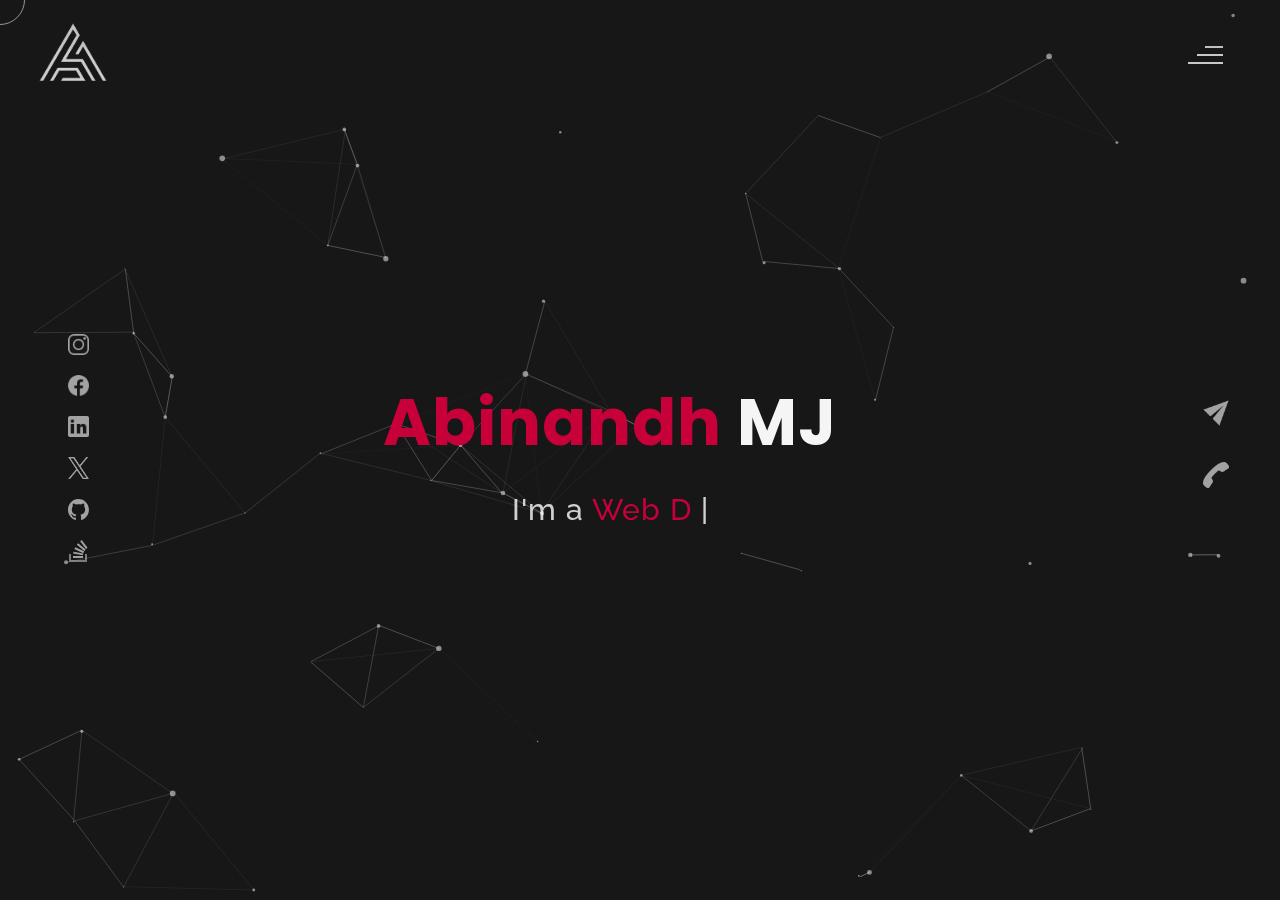
==== commit 2d011bc2: "Update index.html" ====
--- a/index.html
+++ b/index.html
@@ -76,7 +76,7 @@
                         src="images/facebook logo.png" class="social-media" alt="facebook-logo"></a>
                 <a href="https://www.linkedin.com/in/abinandhmj/" target="_blank"><img src="images/linkedin logo.png"
                         class="social-media" alt="linkedin-logo"></a>
-                <a href="https://twitter.com/Abinandh_mj" target="_blank"><img src="images/twitter logo.png"
+                <a href="https://twitter.com/AbinandhMJ" target="_blank"><img src="images/twitter logo.png"
                         class="social-media" alt="twitter-logo"></a>
                 <a href="https://github.com/AbinandhMJ" target="_blank"><img src="images/github-mark-white.svg"
                         class="social-media" alt="github-logo"></a>
@@ -725,4 +725,4 @@
 
 </body>
 
-</html>+</html>
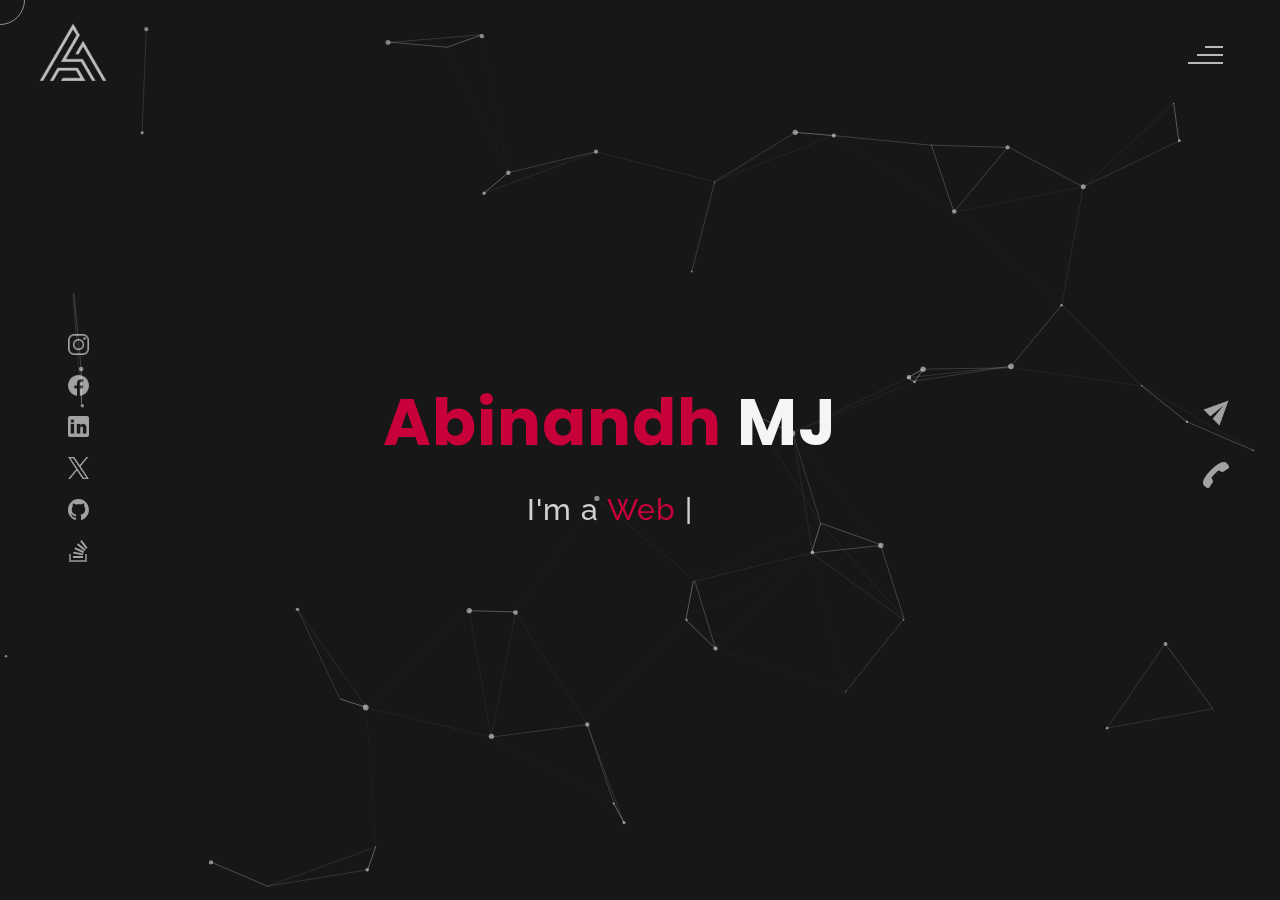
==== commit 9c652534: "Update index.html" ====
--- a/index.html
+++ b/index.html
@@ -76,7 +76,7 @@
                         src="images/facebook logo.png" class="social-media" alt="facebook-logo"></a>
                 <a href="https://www.linkedin.com/in/abinandhmj/" target="_blank"><img src="images/linkedin logo.png"
                         class="social-media" alt="linkedin-logo"></a>
-                <a href="https://twitter.com/AbinandhMJ" target="_blank"><img src="images/twitter logo.png"
+                <a href="https://twitter.com/Abinandh_mj" target="_blank"><img src="images/twitter logo.png"
                         class="social-media" alt="twitter-logo"></a>
                 <a href="https://github.com/AbinandhMJ" target="_blank"><img src="images/github-mark-white.svg"
                         class="social-media" alt="github-logo"></a>
@@ -592,7 +592,7 @@
                         </div>
                     </a>
                 </div>
-            </div>
+  <span class="header-caption">For More Blogs<span class="color"><a class="color" href="https://medium.com/@abinandhmurukesan" target="_blank"> Click here</a></span></span>          </div>
             <!--copyright-section You Can Remove After Downloading-->
             <div class="footer">
                 <div class="footer-text">
